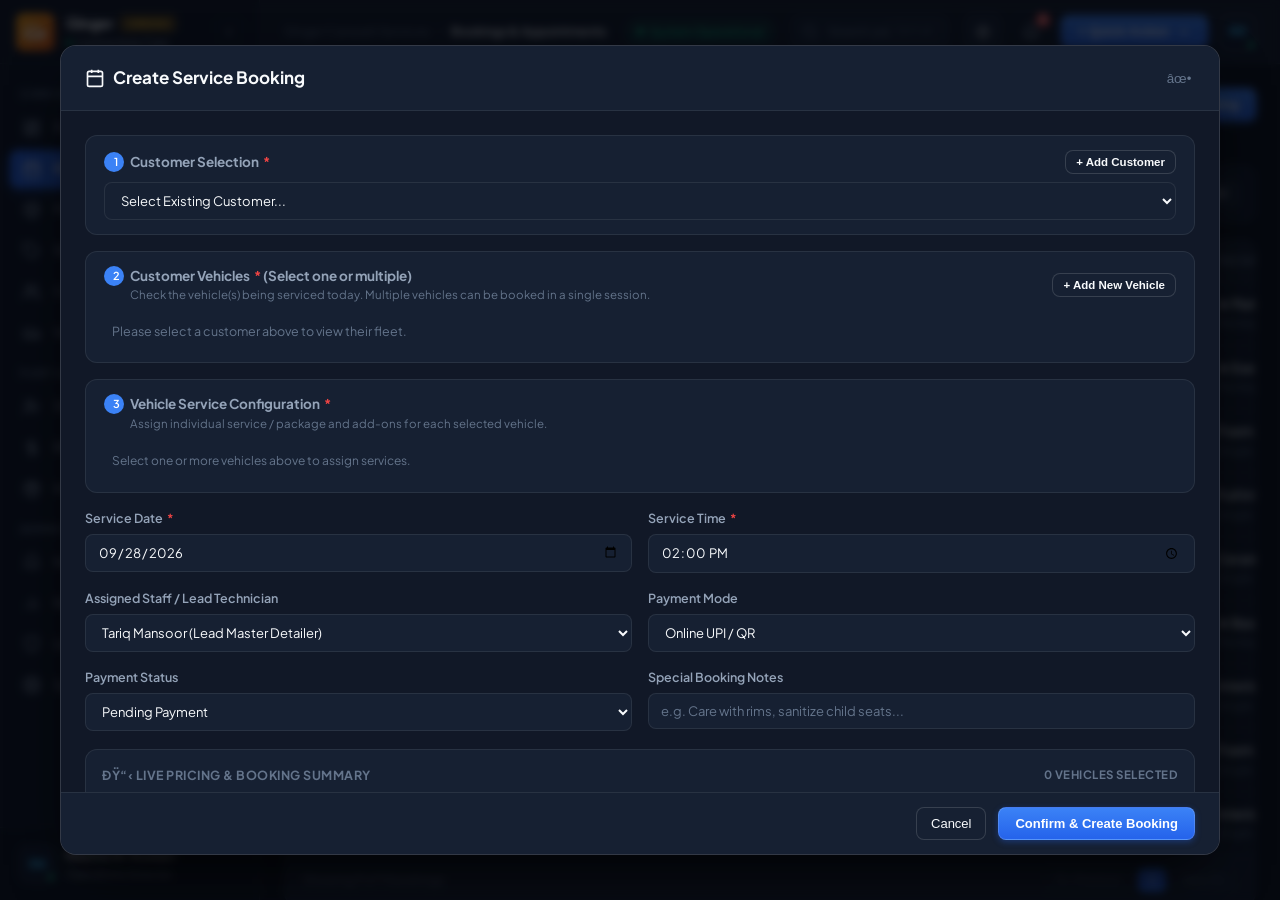
==== demo_booking.html @ 5193eb84 "first commit" ====
﻿<!DOCTYPE html>
<html lang="en" data-theme="dark">

<head>
  <meta charset="UTF-8">
  <meta name="viewport" content="width=device-width, initial-scale=1.0">
  <title>Ginger Carwash Services - Professional Car Wash & Detailing Management Platform</title>
  <meta name="description"
    content="Production-grade SaaS Car Wash & Detailing Operations System for Ginger Carwash Services. Manage packages, bookings, 11-stage workflow, customers, vehicles, inventory, staff, and billing.">

  <!-- Stylesheets -->
  <link rel="stylesheet" href="css/main.css">
  <link rel="stylesheet" href="css/components.css">
  <link rel="stylesheet" href="css/print.css" media="print">
</head>

<body data-theme="dark">
  <div id="app-root">

    <!-- =====================================================================
         SIDEBAR NAVIGATION
         ===================================================================== -->
    <aside class="sidebar" id="main-sidebar">
      <div class="sidebar-header">
        <a href="#" class="brand-wrapper" onclick="GingerApp.navigateTo('dashboard'); return false;">
          <div class="brand-icon">
            <svg viewBox="0 0 24 24" fill="none" stroke="currentColor" stroke-width="2.5">
              <path
                d="M19 17h2c.6 0 1-.4 1-1v-3c0-.9-.7-1.7-1.5-1.9C18.7 10.6 16 10 16 10s-1.3-1.4-2.2-2.3c-.5-.4-1.1-.7-1.8-.7H5c-.6 0-1.1.4-1.4.9l-1.4 2.9A3.7 3.7 0 0 0 2 12v4c0 .6.4 1 1 1h2">
              </path>
              <circle cx="7" cy="17" r="2"></circle>
              <path d="M9 17h6"></path>
              <circle cx="17" cy="17" r="2"></circle>
            </svg>
          </div>
          <div class="brand-info">
            <span class="brand-name">Ginger <span class="brand-badge">CARWASH</span></span>
            <span class="brand-branch"><span class="branch-dot"></span> Central Auto Care</span>
          </div>
        </a>
        <button class="sidebar-collapse-btn" id="sidebar-toggle-btn" title="Toggle Sidebar">
          <svg width="14" height="14" viewBox="0 0 24 24" fill="none" stroke="currentColor" stroke-width="2">
            <path d="M15 18l-6-6 6-6" />
          </svg>
        </button>
      </div>

      <nav class="sidebar-nav-container custom-scroll">
        <div class="nav-section-title">Core Operations</div>

        <a href="#dashboard" class="nav-item active" data-module="dashboard">
          <span class="nav-item-icon">
            <svg viewBox="0 0 24 24" fill="none" stroke="currentColor">
              <rect x="3" y="3" width="7" height="9" rx="1" />
              <rect x="14" y="3" width="7" height="5" rx="1" />
              <rect x="14" y="12" width="7" height="9" rx="1" />
              <rect x="3" y="16" width="7" height="5" rx="1" />
            </svg>
          </span>
          <span class="nav-item-label">Dashboard</span>
        </a>

        <a href="#bookings" class="nav-item" data-module="bookings">
          <span class="nav-item-icon">
            <svg viewBox="0 0 24 24" fill="none" stroke="currentColor">
              <rect x="3" y="4" width="18" height="18" rx="2" ry="2" />
              <line x1="16" y1="2" x2="16" y2="6" />
              <line x1="8" y1="2" x2="8" y2="6" />
              <line x1="3" y1="10" x2="21" y2="10" />
            </svg>
          </span>
          <span class="nav-item-label">Bookings</span>
          <span class="nav-item-badge">7 Active</span>
        </a>


        <!-- DEDICATED PACKAGES MODULE -->
        <a href="#packages" class="nav-item" data-module="packages">
          <span class="nav-item-icon">
            <svg viewBox="0 0 24 24" fill="none" stroke="currentColor">
              <path
                d="M21 16V8a2 2 0 0 0-1-1.73l-7-4a2 2 0 0 0-2 0l-7 4A2 2 0 0 0 3 8v8a2 2 0 0 0 1 1.73l7 4a2 2 0 0 0 2 0l7-4A2 2 0 0 0 21 16z" />
              <polyline points="3.27 6.96 12 12.01 20.73 6.96" />
              <line x1="12" y1="22.08" x2="12" y2="12" />
            </svg>
          </span>
          <span class="nav-item-label">Packages</span>
          <span class="nav-item-badge" style="background: rgba(59, 130, 246, 0.2); color: #60a5fa;">9 Bundles</span>
        </a>

        <a href="#services" class="nav-item" data-module="services">
          <span class="nav-item-icon">
            <svg viewBox="0 0 24 24" fill="none" stroke="currentColor">
              <path d="M20.59 13.41l-7.17 7.17a2 2 0 0 1-2.83 0L2 12V2h10l8.59 8.59a2 2 0 0 1 0 2.82z" />
              <line x1="7" y1="7" x2="7.01" y2="7" />
            </svg>
          </span>
          <span class="nav-item-label">Single Services</span>
        </a>

        <a href="#customers" class="nav-item" data-module="customers">
          <span class="nav-item-icon">
            <svg viewBox="0 0 24 24" fill="none" stroke="currentColor">
              <path d="M17 21v-2a4 4 0 0 0-4-4H5a4 4 0 0 0-4 4v2" />
              <circle cx="9" cy="7" r="4" />
              <path d="M23 21v-2a4 4 0 0 0-3-3.87" />
              <path d="M16 3.13a4 4 0 0 1 0 7.75" />
            </svg>
          </span>
          <span class="nav-item-label">Customers</span>
        </a>

        <a href="#vehicles" class="nav-item" data-module="vehicles">
          <span class="nav-item-icon">
            <svg viewBox="0 0 24 24" fill="none" stroke="currentColor">
              <path
                d="M19 17h2c.6 0 1-.4 1-1v-3c0-.9-.7-1.7-1.5-1.9C18.7 10.6 16 10 16 10s-1.3-1.4-2.2-2.3c-.5-.4-1.1-.7-1.8-.7H5c-.6 0-1.1.4-1.4.9l-1.4 2.9A3.7 3.7 0 0 0 2 12v4c0 .6.4 1 1 1h2" />
              <circle cx="7" cy="17" r="2" />
              <path d="M9 17h6" />
              <circle cx="17" cy="17" r="2" />
            </svg>
          </span>
          <span class="nav-item-label">Vehicles</span>
        </a>

        <div class="nav-section-title">Fleet & Logistics</div>

        <a href="#staff" class="nav-item" data-module="staff">
          <span class="nav-item-icon">
            <svg viewBox="0 0 24 24" fill="none" stroke="currentColor">
              <path d="M16 21v-2a4 4 0 0 0-4-4H6a4 4 0 0 0-4 4v2" />
              <circle cx="9" cy="7" r="4" />
              <line x1="19" y1="8" x2="19" y2="14" />
              <line x1="22" y1="11" x2="16" y2="11" />
            </svg>
          </span>
          <span class="nav-item-label">Staff Management</span>
        </a>

        <a href="#billing" class="nav-item" data-module="billing">
          <span class="nav-item-icon">
            <svg viewBox="0 0 24 24" fill="none" stroke="currentColor">
              <line x1="12" y1="1" x2="12" y2="23" />
              <path d="M17 5H9.5a3.5 3.5 0 0 0 0 7h5a3.5 3.5 0 0 1 0 7H6" />
            </svg>
          </span>
          <span class="nav-item-label">Billing & Invoices</span>
        </a>

        <a href="#inventory" class="nav-item" data-module="inventory">
          <span class="nav-item-icon">
            <svg viewBox="0 0 24 24" fill="none" stroke="currentColor">
              <line x1="16.5" y1="9.4" x2="7.5" y2="4.21" />
              <path
                d="M21 16V8a2 2 0 0 0-1-1.73l-7-4a2 2 0 0 0-2 0l-7 4A2 2 0 0 0 3 8v8a2 2 0 0 0 1 1.73l7 4a2 2 0 0 0 2 0l7-4A2 2 0 0 0 21 16z" />
              <polyline points="3.27 6.96 12 12.01 20.73 6.96" />
              <line x1="12" y1="22.08" x2="12" y2="12" />
            </svg>
          </span>
          <span class="nav-item-label">Inventory & Stock</span>
          <span class="nav-item-badge" style="color: #f87171; border-color: rgba(239, 68, 68, 0.3);">3 Low</span>
        </a>

        <div class="nav-section-title">Administration</div>

        <a href="#notifications" class="nav-item" data-module="notifications">
          <span class="nav-item-icon">
            <svg viewBox="0 0 24 24" fill="none" stroke="currentColor">
              <path d="M18 8A6 6 0 0 0 6 8c0 7-3 9-3 9h18s-3-2-3-9" />
              <path d="M13.73 21a2 2 0 0 1-3.46 0" />
            </svg>
          </span>
          <span class="nav-item-label">Notifications</span>
        </a>

        <a href="#reports" class="nav-item" data-module="reports">
          <span class="nav-item-icon">
            <svg viewBox="0 0 24 24" fill="none" stroke="currentColor">
              <line x1="18" y1="20" x2="18" y2="10" />
              <line x1="12" y1="20" x2="12" y2="4" />
              <line x1="6" y1="20" x2="6" y2="14" />
            </svg>
          </span>
          <span class="nav-item-label">Reports & Analytics</span>
        </a>

        <a href="#roles" class="nav-item" data-module="roles">
          <span class="nav-item-icon">
            <svg viewBox="0 0 24 24" fill="none" stroke="currentColor">
              <path d="M12 22s8-4 8-10V5l-8-3-8 3v7c0 6 8 10 8 10z" />
            </svg>
          </span>
          <span class="nav-item-label">Users & Roles</span>
        </a>

        <a href="#settings" class="nav-item" data-module="settings">
          <span class="nav-item-icon">
            <svg viewBox="0 0 24 24" fill="none" stroke="currentColor">
              <circle cx="12" cy="12" r="3" />
              <path
                d="M19.4 15a1.65 1.65 0 0 0 .33 1.82l.06.06a2 2 0 0 1 0 2.83 2 2 0 0 1-2.83 0l-.06-.06a1.65 1.65 0 0 0-1.82-.33 1.65 1.65 0 0 0-1 1.51V21a2 2 0 0 1-2 2 2 2 0 0 1-2-2v-.09A1.65 1.65 0 0 0 9 19.4a1.65 1.65 0 0 0-1.82.33l-.06.06a2 2 0 0 1-2.83 0 2 2 0 0 1 0-2.83l.06-.06a1.65 1.65 0 0 0 .33-1.82 1.65 1.65 0 0 0-1.51-1H3a2 2 0 0 1-2-2 2 2 0 0 1 2-2h.09A1.65 1.65 0 0 0 4.6 9a1.65 1.65 0 0 0-.33-1.82l-.06-.06a2 2 0 0 1 0-2.83 2 2 0 0 1 2.83 0l.06.06a1.65 1.65 0 0 0 1.82.33H9a1.65 1.65 0 0 0 1-1.51V3a2 2 0 0 1 2-2 2 2 0 0 1 2 2v.09a1.65 1.65 0 0 0 1 1.51 1.65 1.65 0 0 0 1.82-.33l.06-.06a2 2 0 0 1 2.83 0 2 2 0 0 1 0 2.83l-.06.06a1.65 1.65 0 0 0-.33 1.82V9a1.65 1.65 0 0 0 1.51 1H21a2 2 0 0 1 2 2 2 2 0 0 1-2 2h-.09a1.65 1.65 0 0 0-1.51 1z" />
            </svg>
          </span>
          <span class="nav-item-label">System Settings</span>
        </a>
      </nav>

      <div class="sidebar-footer">
        <div class="user-profile-widget" id="sidebar-user-card" onclick="GingerApp.openLoginScreen()"
          title="Click to Switch Account / Terminal Authorization">
          <div class="user-avatar-wrap">
            <div class="user-avatar-img" id="sidebar-user-avatar">RK</div>
            <div class="user-online-badge"></div>
          </div>
          <div class="user-info">
            <span class="user-name" id="sidebar-user-name">Rashid Al-Kuwari</span>
            <span class="user-role" id="sidebar-user-role">Operations Director</span>
          </div>
        </div>
      </div>
    </aside>

    <!-- =====================================================================
         MAIN VIEWPORT WRAPPER
         ===================================================================== -->
    <div class="main-wrapper">

      <!-- TOPBAR -->
      <header class="topbar">
        <div class="topbar-left">
          <nav class="page-breadcrumb">
            <a href="#" onclick="GingerApp.navigateTo('dashboard'); return false;">Ginger Carwash Services</a>
            <span class="page-breadcrumb-separator">/</span>
            <span class="page-breadcrumb-current" id="topbar-breadcrumb-current">Operational Dashboard</span>
          </nav>

          <div class="live-status-pill">
            <span class="live-pulse"></span>
            <span>System Operational</span>
          </div>
        </div>

        <div class="topbar-center">
          <div class="global-search-container">
            <svg class="global-search-icon" viewBox="0 0 24 24" fill="none" stroke="currentColor" stroke-width="2">
              <circle cx="11" cy="11" r="8" />
              <line x1="21" y1="21" x2="16.65" y2="16.65" />
            </svg>
            <input type="text" class="global-search-input"
              placeholder="Search packages, customers, plates (e.g. QTR 45821), bookings, invoices...">
            <span class="global-search-shortcut">Ctrl+K</span>
          </div>
        </div>

        <div class="topbar-right">
          <!-- LIGHT / DARK MODE TOGGLE BUTTON -->
          <button class="topbar-action-btn" id="theme-toggle-btn" onclick="GingerApp.toggleTheme()"
            title="Toggle Light / Dark Mode">
            <svg width="18" height="18" viewBox="0 0 24 24" fill="none" stroke="currentColor" stroke-width="2">
              <circle cx="12" cy="12" r="5"></circle>
              <line x1="12" y1="1" x2="12" y2="3"></line>
              <line x1="12" y1="21" x2="12" y2="23"></line>
              <line x1="4.22" y1="4.22" x2="5.64" y2="5.64"></line>
              <line x1="18.36" y1="18.36" x2="19.78" y2="19.78"></line>
              <line x1="1" y1="12" x2="3" y2="12"></line>
              <line x1="21" y1="12" x2="23" y2="12"></line>
              <line x1="4.22" y1="19.78" x2="5.64" y2="18.36"></line>
              <line x1="18.36" y1="5.64" x2="19.78" y2="4.22"></line>
            </svg>
          </button>

          <!-- Notification Bell -->
          <div style="position: relative;">
            <button class="topbar-action-btn" id="topbar-notif-btn" title="System Notifications">
              <svg width="18" height="18" viewBox="0 0 24 24" fill="none" stroke="currentColor" stroke-width="2">
                <path d="M18 8A6 6 0 0 0 6 8c0 7-3 9-3 9h18s-3-2-3-9" />
                <path d="M13.73 21a2 2 0 0 1-3.46 0" />
              </svg>
              <span class="badge-counter" id="topbar-notif-count">2</span>
            </button>
            <div class="popover-menu" id="topbar-notif-dropdown" style="width: 320px;">
              <div
                style="padding: 8px 12px; font-weight: 700; font-size: 13px; border-bottom: 1px solid var(--border-subtle); display: flex; justify-content: space-between; align-items: center;">
                <span>Notifications</span>
                <a href="#" style="font-size: 11px; color: var(--primary-500); text-decoration: none;"
                  onclick="GingerApp.navigateTo('notifications'); return false;">View All</a>
              </div>
              <div id="topbar-notif-list" style="padding: 6px;"></div>
            </div>
          </div>

          <!-- Quick Action Dropdown -->
          <div class="quick-action-dropdown-wrap">
            <button class="btn-primary" id="btn-quick-action">
              <span>+ Quick Action</span>
              <svg width="14" height="14" viewBox="0 0 24 24" fill="none" stroke="currentColor" stroke-width="2.5">
                <polyline points="6 9 12 15 18 9" />
              </svg>
            </button>
            <div class="popover-menu" id="quick-action-menu">
              <div class="popover-item" onclick="GingerApp.openModal('add-booking-modal')">
                <span>ðŸ“…</span> <span>New Service Booking</span>
              </div>
              <div class="popover-item" onclick="GingerApp.openCreatePackageModal()">
                <span>ðŸ“¦</span> <span>Create Package Bundle</span>
              </div>
              <div class="popover-item" onclick="GingerApp.openCreateCustomerModal()">
                <span>ðŸ‘¤</span> <span>Register Customer</span>
              </div>
              <div class="popover-item" onclick="GingerApp.openCreateVehicleModal()">
                <span>ðŸš—</span> <span>Add Vehicle to Registry</span>
              </div>
              <div class="popover-item" onclick="GingerApp.openCreateServiceModal()">
                <span>âœ¨</span> <span>Add Wash Service</span>
              </div>
              <div class="popover-item" onclick="GingerApp.openCreateStaffModal()">
                <span>ðŸ› </span> <span>Add Staff Member</span>
              </div>
              <div class="popover-divider"></div>
              <div class="popover-item" onclick="GingerApp.openCreateProductModal()">
                <span>ðŸ“¦</span> <span>Add Inventory Product</span>
              </div>
            </div>
          </div>

          <!-- User Widget -->
          <div class="user-avatar-wrap" id="topbar-user-widget" style="cursor: pointer;" title="User Profile">
            <div class="user-avatar-img">RK</div>
            <div class="user-online-badge"></div>
          </div>
          <div class="popover-menu" id="user-profile-menu">
            <div style="padding: 10px 12px; border-bottom: 1px solid var(--border-subtle);">
              <div style="font-weight: 700; color: var(--text-primary);" id="topbar-user-name">Rashid Al-Kuwari</div>
              <div style="font-size: 11.5px; color: var(--text-tertiary);" id="topbar-user-role">Super Admin
                (Operations)</div>
            </div>
            <div class="popover-item" onclick="GingerApp.openLoginScreen()">
              <span>ðŸ”</span> <span>Switch Account / Terminal Login</span>
            </div>
            <div class="popover-item" onclick="GingerApp.navigateTo('settings')">
              <span>âš™</span> <span>Business & System Settings</span>
            </div>
            <div class="popover-item" onclick="GingerApp.toggleTheme()">
              <span>ðŸŒ“</span> <span>Toggle Dark / Light Mode</span>
            </div>
            <div class="popover-item" onclick="GingerVerifier.runAll()">
              <span>ðŸ§ª</span> <span>Run System Verification Suite</span>
            </div>
            <div class="popover-divider"></div>
            <div class="popover-item" style="color: var(--danger);" onclick="GingerApp.signOut()">
              <span>ðŸšª</span> <span>Sign Out to Login Screen</span>
            </div>
          </div>
        </div>
      </header>

      <!-- PAGE CONTENT AREA -->
      <main class="page-content-area custom-scroll">

        <!-- ===================================================================
             1. DASHBOARD PAGE
             =================================================================== -->
        <section id="page-dashboard" class="page-module active-module">
          <div class="module-header">
            <div class="module-title-group">
              <h1>Operational Dashboard</h1>
              <p>Ginger Carwash Services live service volume, customer bookings, staff schedules, and revenue.</p>
            </div>
            <div class="module-actions">
              <button class="btn-secondary" onclick="ReportsEngine.exportToCsv('bookings')">
                <svg width="14" height="14" viewBox="0 0 24 24" fill="none" stroke="currentColor" stroke-width="2">
                  <path d="M21 15v4a2 2 0 0 1-2 2H5a2 2 0 0 1-2-2v-4" />
                  <polyline points="7 10 12 15 17 10" />
                  <line x1="12" y1="15" x2="12" y2="3" />
                </svg>
                Export CSV
              </button>
              <button class="btn-primary" onclick="GingerApp.openModal('add-booking-modal')">
                + New Service Booking
              </button>
            </div>
          </div>

          <!-- KPI Grid -->
          <div class="kpi-grid">
            <div class="kpi-card accent-primary">
              <div class="kpi-top">
                <span class="kpi-label">Total Bookings</span>
                <div class="kpi-icon-wrap">ðŸ“…</div>
              </div>
              <div class="kpi-value" id="kpi-total-bookings">7</div>
              <div class="kpi-trend trend-up">
                <span>â†‘ +18.4%</span>
                <span style="color: var(--text-tertiary);">vs last week</span>
              </div>
            </div>

            <div class="kpi-card accent-cyan">
              <div class="kpi-top">
                <span class="kpi-label">Today's Bookings</span>
                <div class="kpi-icon-wrap">ðŸš—</div>
              </div>
              <div class="kpi-value" id="kpi-today-bookings">7</div>
              <div class="kpi-trend trend-up">
                <span>â†‘ 4 new today</span>
                <span style="color: var(--text-tertiary);">on schedule</span>
              </div>
            </div>

            <div class="kpi-card accent-success">
              <div class="kpi-top">
                <span class="kpi-label">Completed Washes</span>
                <div class="kpi-icon-wrap">âœ“</div>
              </div>
              <div class="kpi-value" id="kpi-completed-services">2</div>
              <div class="kpi-trend trend-up">
                <span>99.2%</span>
                <span style="color: var(--text-tertiary);">on-time rate</span>
              </div>
            </div>

            <div class="kpi-card accent-warning">
              <div class="kpi-top">
                <span class="kpi-label">Active Services</span>
                <div class="kpi-icon-wrap">â±</div>
              </div>
              <div class="kpi-value" id="kpi-pending-services">5</div>
              <div class="kpi-trend trend-neutral">
                <span>Services currently in progress</span>
              </div>
            </div>

            <div class="kpi-card accent-purple">
              <div class="kpi-top">
                <span class="kpi-label">Registered Customers</span>
                <div class="kpi-icon-wrap">ðŸ‘¥</div>
              </div>
              <div class="kpi-value" id="kpi-total-customers">6</div>
              <div class="kpi-trend trend-up">
                <span>2 VIP accounts</span>
              </div>
            </div>

            <div class="kpi-card accent-success">
              <div class="kpi-top">
                <span class="kpi-label">Today's Revenue</span>
                <div class="kpi-icon-wrap">â‚¹</div>
              </div>
              <div class="kpi-value" id="kpi-total-revenue">â‚¹ 10,443</div>
              <div class="kpi-trend trend-up">
                <span>â†‘ +12.5%</span>
                <span style="color: var(--text-tertiary);">vs yesterday</span>
              </div>
            </div>

            <div class="kpi-card accent-warning">
              <div class="kpi-top">
                <span class="kpi-label">Pending Payments</span>
                <div class="kpi-icon-wrap">ðŸ’³</div>
              </div>
              <div class="kpi-value" id="kpi-pending-payments">â‚¹ 767</div>
              <div class="kpi-trend trend-neutral">
                <span>1 invoice pending</span>
              </div>
            </div>

            <div class="kpi-card accent-danger">
              <div class="kpi-top">
                <span class="kpi-label">Low Stock Alerts</span>
                <div class="kpi-icon-wrap">âš </div>
              </div>
              <div class="kpi-value" id="kpi-low-stock" style="color: #f87171;">3</div>
              <div class="kpi-trend trend-down">
                <span>Items need reorder</span>
              </div>
            </div>
          </div>

          <!-- Service Status Overview (Workflow Lifecycle) -->
          <div class="bay-status-bar"
            style="background: var(--bg-surface-elevated); border: 1px solid var(--border-medium); border-radius: var(--radius-lg); padding: 18px 20px;">
            <div class="bay-status-header"
              style="margin-bottom: 14px; display: flex; justify-content: space-between; align-items: center;">
              <div class="bay-status-title"
                style="display: flex; align-items: center; gap: 8px; font-weight: 700; font-size: 14px; color: var(--text-primary);">
                <svg width="18" height="18" viewBox="0 0 24 24" fill="none" stroke="currentColor" stroke-width="2">
                  <path d="M22 11.08V12a10 10 0 1 1-5.93-9.14" />
                  <polyline points="22 4 12 14.01 9 11.01" />
                </svg>
                <span>Today's Service Workflow & Booking Statuses</span>
              </div>
              <button class="btn-secondary btn-sm" onclick="GingerApp.navigateTo('bookings')">
                View All Bookings â†’
              </button>
            </div>
            <div class="status-summary-pills-grid" id="dashboard-status-summary-grid"
              style="display: grid; grid-template-columns: repeat(auto-fit, minmax(140px, 1fr)); gap: 12px;">
              <!-- Rendered via JS: Confirmed, Checked In, In Service, Quality Check, Ready for Pickup, Completed -->
            </div>
          </div>

          <!-- Charts Grid -->
          <div class="charts-grid-2">
            <div class="chart-card">
              <div class="chart-header">
                <div class="chart-title">Booking Overview by Day</div>
                <div class="chart-legend">
                  <div class="legend-item"><span class="legend-color" style="background: #2563eb;"></span> Completed
                  </div>
                  <div class="legend-item"><span class="legend-color" style="background: #f59e0b;"></span> In Service
                  </div>
                </div>
              </div>
              <div class="svg-chart-container" id="chart-bookings-overview-svg"></div>
            </div>

            <div class="chart-card">
              <div class="chart-header">
                <div class="chart-title">Revenue Trajectory (â‚¹)</div>
                <div class="chart-legend">
                  <div class="legend-item"><span class="legend-color" style="background: #10b981;"></span> Daily Gross
                  </div>
                </div>
              </div>
              <div class="svg-chart-container" id="chart-revenue-overview-svg"></div>
            </div>
          </div>

          <!-- Today's Appointments Table -->
          <div class="table-card" style="margin-bottom: 24px;">
            <div class="modal-header" style="border-bottom: 1px solid var(--border-subtle); background: transparent;">
              <div class="modal-title">
                <svg width="18" height="18" viewBox="0 0 24 24" fill="none" stroke="currentColor" stroke-width="2">
                  <circle cx="12" cy="12" r="10" />
                  <polyline points="12 6 12 12 16 14" />
                </svg>
                <span>Today's Service Appointments</span>
              </div>
              <button class="btn-secondary btn-sm" onclick="GingerApp.navigateTo('bookings')">View All Bookings
                â†’</button>
            </div>
            <div class="table-responsive">
              <table class="data-table">
                <thead>
                  <tr>
                    <th>Booking ID</th>
                    <th>Customer</th>
                    <th>Vehicle</th>
                    <th>Service / Package</th>
                    <th>Staff Assigned</th>
                    <th>Appt Time</th>
                    <th>Status</th>
                    <th>Payment</th>
                    <th>Actions</th>
                  </tr>
                </thead>
                <tbody id="dashboard-today-table-body">
                  <!-- Populated via JS -->
                </tbody>
              </table>
            </div>
          </div>

          <!-- Low Stock Alert Box -->
          <div class="table-card">
            <div class="modal-header" style="border-bottom: 1px solid var(--border-subtle); background: transparent;">
              <div class="modal-title" style="color: #f87171;">
                <svg width="18" height="18" viewBox="0 0 24 24" fill="none" stroke="currentColor" stroke-width="2">
                  <path d="M10.29 3.86L1.82 18a2 2 0 0 0 1.71 3h16.94a2 2 0 0 0 1.71-3L13.71 3.86a2 2 0 0 0-3.42 0z" />
                  <line x1="12" y1="9" x2="12" y2="13" />
                  <line x1="12" y1="17" x2="12.01" y2="17" />
                </svg>
                <span>Low Consumables & Chemical Alerts</span>
              </div>
              <button class="btn-secondary btn-sm" onclick="GingerApp.navigateTo('inventory')">Manage Stock â†’</button>
            </div>
            <div class="table-responsive">
              <table class="data-table">
                <thead>
                  <tr>
                    <th>Chemical / Consumable Product</th>
                    <th>Current Stock</th>
                    <th>Minimum Safety Level</th>
                    <th>Preferred Supplier</th>
                    <th>Alert Status</th>
                    <th>Action</th>
                  </tr>
                </thead>
                <tbody id="dashboard-low-stock-body">
                  <!-- Populated via JS -->
                </tbody>
              </table>
            </div>
          </div>
        </section>

        <!-- ===================================================================
             2. BOOKINGS & APPOINTMENTS PAGE
             =================================================================== -->
        <section id="page-bookings" class="page-module">
          <div class="module-header">
            <div class="module-title-group">
              <h1>Bookings & Appointments</h1>
              <p>Manage, schedule, filter, and track all service jobs from intake to collection.</p>
            </div>
            <div class="module-actions">
              <button class="btn-secondary" onclick="ReportsEngine.exportToCsv('bookings')">
                <svg width="14" height="14" viewBox="0 0 24 24" fill="none" stroke="currentColor" stroke-width="2">
                  <path d="M21 15v4a2 2 0 0 1-2 2H5a2 2 0 0 1-2-2v-4" />
                  <polyline points="7 10 12 15 17 10" />
                  <line x1="12" y1="15" x2="12" y2="3" />
                </svg>
                Export CSV
              </button>
              <button class="btn-primary" onclick="GingerApp.openModal('add-booking-modal')">
                + New Service Booking
              </button>
            </div>
          </div>

          <!-- Filter Toolbar -->
          <div class="filter-toolbar">
            <div class="filter-group-left">
              <div class="filter-search-box">
                <svg viewBox="0 0 24 24" fill="none" stroke="currentColor" stroke-width="2">
                  <circle cx="11" cy="11" r="8" />
                  <line x1="21" y1="21" x2="16.65" y2="16.65" />
                </svg>
                <input type="text" id="filter-bookings-search" placeholder="Search by booking, customer, plate..."
                  oninput="GingerApp.filters.bookings.search = this.value; GingerApp.renderBookingsTable();">
              </div>

              <select class="filter-select" id="filter-bookings-status"
                onchange="GingerApp.filters.bookings.status = this.value; GingerApp.renderBookingsTable();">
                <option value="all">All Service Statuses</option>
                <option value="Pending">Pending</option>
                <option value="Confirmed">Confirmed</option>
                <option value="Checked In">Checked In</option>
                <option value="In Service">In Service</option>
                <option value="Quality Check">Quality Check</option>
                <option value="Ready for Pickup">Ready for Pickup</option>
                <option value="Completed">Completed</option>
                <option value="Cancelled">Cancelled</option>
              </select>

              <select class="filter-select" id="filter-bookings-payment"
                onchange="GingerApp.filters.bookings.payment = this.value; GingerApp.renderBookingsTable();">
                <option value="all">All Payment Statuses</option>
                <option value="Paid">Paid</option>
                <option value="Pending">Payment Pending</option>
              </select>

              <button class="btn-secondary btn-sm" onclick="GingerApp.resetBookingFilters()">Reset Filters</button>
            </div>

            <div class="filter-group-right">
              <button class="btn-secondary btn-sm" onclick="ReportsEngine.exportToCsv('bookings')">
                Export Bookings CSV
              </button>
            </div>
          </div>

          <!-- Bookings Table -->
          <div class="table-card">
            <div class="table-responsive">
              <table class="data-table">
                <thead>
                  <tr>
                    <th class="sortable">Booking ID</th>
                    <th class="sortable">Date</th>
                    <th>Time</th>
                    <th>Customer</th>
                    <th>Vehicle</th>
                    <th>Plate Number</th>
                    <th>Package / Service</th>
                    <th>Assigned Staff</th>
                    <th>Amount</th>
                    <th>Payment</th>
                    <th>Status</th>
                    <th>Actions</th>
                  </tr>
                </thead>
                <tbody id="bookings-table-body">
                  <!-- Populated via JS -->
                </tbody>
              </table>
            </div>
            <div class="table-footer">
              <span id="bookings-count-label">Showing bookings</span>
              <div class="pagination-controls">
                <button class="pagination-btn" disabled>Â« Previous</button>
                <button class="pagination-btn active">1</button>
                <button class="pagination-btn" disabled>Next Â»</button>
              </div>
            </div>
          </div>
        </section>


        <!-- ===================================================================
             4. DEDICATED PACKAGES MODULE
             =================================================================== -->
        <section id="page-packages" class="page-module">
          <div class="module-header">
            <div class="module-title-group">
              <h1>Car Wash Packages & Detailing Bundles</h1>
              <p>Design, configure, and manage comprehensive car wash packages tailored for different vehicle classes.
              </p>
            </div>
            <div class="module-actions">
              <button class="btn-secondary" onclick="ReportsEngine.exportToCsv('packages')">
                <svg width="14" height="14" viewBox="0 0 24 24" fill="none" stroke="currentColor" stroke-width="2">
                  <path d="M21 15v4a2 2 0 0 1-2 2H5a2 2 0 0 1-2-2v-4" />
                  <polyline points="7 10 12 15 17 10" />
                  <line x1="12" y1="15" x2="12" y2="3" />
                </svg>
                Export CSV
              </button>
              <button class="btn-primary" onclick="GingerApp.openCreatePackageModal()">
                + Create New Package
              </button>
            </div>
          </div>

          <!-- Filter Toolbar for Packages -->
          <div class="filter-toolbar">
            <div class="filter-group-left">
              <div class="filter-search-box">
                <svg viewBox="0 0 24 24" fill="none" stroke="currentColor" stroke-width="2">
                  <circle cx="11" cy="11" r="8" />
                  <line x1="21" y1="21" x2="16.65" y2="16.65" />
                </svg>
                <input type="text" id="filter-packages-search" placeholder="Search package name, type, description..."
                  oninput="GingerApp.filters.packages.search = this.value; GingerApp.renderPackagesTable();">
              </div>

              <select class="filter-select" id="filter-packages-type"
                onchange="GingerApp.filters.packages.type = this.value; GingerApp.renderPackagesTable();">
                <option value="all">All Package Categories</option>
                <option value="Basic Wash">Basic Wash</option>
                <option value="Standard Wash">Standard Wash</option>
                <option value="Premium Wash">Premium Wash</option>
                <option value="Interior Cleaning">Interior Cleaning</option>
                <option value="Exterior Cleaning">Exterior Cleaning</option>
                <option value="Full Car Detailing">Full Car Detailing</option>
                <option value="Express Wash">Express Wash</option>
                <option value="Deep Cleaning">Deep Cleaning</option>
                <option value="SUV / Large Vehicle Packages">SUV / Large Vehicle Packages</option>
              </select>

              <select class="filter-select" id="filter-packages-vehicle"
                onchange="GingerApp.filters.packages.vehicle = this.value; GingerApp.renderPackagesTable();">
                <option value="all">All Vehicle Types</option>
                <option value="All Types">All Types</option>
                <option value="Sedan">Sedan / Hatchback</option>
                <option value="SUV">SUV / Large</option>
              </select>

              <select class="filter-select" id="filter-packages-status"
                onchange="GingerApp.filters.packages.status = this.value; GingerApp.renderPackagesTable();">
                <option value="all">All Statuses</option>
                <option value="Active">Active</option>
                <option value="Inactive">Inactive</option>
              </select>

              <select class="filter-select" id="filter-packages-price"
                onchange="GingerApp.filters.packages.priceRange = this.value; GingerApp.renderPackagesTable();">
                <option value="all">All Price Ranges</option>
                <option value="under-1500">Under â‚¹1,500</option>
                <option value="1500-3000">â‚¹1,500 - â‚¹3,000</option>
                <option value="3000-6000">â‚¹3,000 - â‚¹6,000</option>
                <option value="above-6000">Above â‚¹6,000</option>
              </select>

              <button class="btn-secondary btn-sm" onclick="GingerApp.resetPackageFilters()">Reset Filters</button>
            </div>
          </div>

          <!-- Packages Table -->
          <div class="table-card">
            <div class="table-responsive">
              <table class="data-table">
                <thead>
                  <tr>
                    <th>Package Name</th>
                    <th>Category / Type</th>
                    <th>Vehicle Type</th>
                    <th>Included Services</th>
                    <th>Duration</th>
                    <th>Pricing (Pkg / Reg)</th>
                    <th>Status</th>
                    <th>Created</th>
                    <th>Actions</th>
                  </tr>
                </thead>
                <tbody id="packages-table-body">
                  <!-- Populated via JS -->
                </tbody>
              </table>
            </div>
            <div class="table-footer">
              <span id="packages-count-label">Showing packages</span>
            </div>
          </div>
        </section>

        <!-- ===================================================================
             5. SINGLE SERVICES MODULE
             =================================================================== -->
        <section id="page-services" class="page-module">
          <div class="module-header">
            <div class="module-title-group">
              <h1>Individual Wash & Detailing Services</h1>
              <p>Manage standalone detailing treatments, duration, and baseline pricing.</p>
            </div>
            <div class="module-actions">
              <button class="btn-primary" onclick="GingerApp.openCreateServiceModal()">+ Add New Service</button>
            </div>
          </div>

          <div class="services-catalog-grid" id="services-grid-container">
            <!-- Populated via JS -->
          </div>
        </section>

        <!-- ===================================================================
             6. CUSTOMERS MODULE
             =================================================================== -->
        <section id="page-customers" class="page-module">
          <div class="module-header">
            <div class="module-title-group">
              <h1>Customer Directory</h1>
              <p>Customer profiles, service history, owned vehicles, and lifetime spending.</p>
            </div>
            <div class="module-actions">
              <button class="btn-secondary" onclick="ReportsEngine.exportToCsv('customers')">Export CSV</button>
              <button class="btn-primary" onclick="GingerApp.openCreateCustomerModal()">+ Register Customer</button>
            </div>
          </div>

          <div class="filter-toolbar">
            <div class="filter-group-left">
              <div class="filter-search-box">
                <svg viewBox="0 0 24 24" fill="none" stroke="currentColor" stroke-width="2">
                  <circle cx="11" cy="11" r="8" />
                  <line x1="21" y1="21" x2="16.65" y2="16.65" />
                </svg>
                <input type="text" placeholder="Search customer by name, phone, email..."
                  oninput="GingerApp.filters.customers.search = this.value; GingerApp.renderCustomersTable();">
              </div>
              <select class="filter-select"
                onchange="GingerApp.filters.customers.status = this.value; GingerApp.renderCustomersTable();">
                <option value="all">All Customer Tiers</option>
                <option value="VIP">VIP</option>
                <option value="Active">Standard Active</option>
              </select>
            </div>
          </div>

          <div class="table-card">
            <div class="table-responsive">
              <table class="data-table">
                <thead>
                  <tr>
                    <th>Customer ID</th>
                    <th>Full Name</th>
                    <th>Phone Number</th>
                    <th>Email Address</th>
                    <th>Vehicles</th>
                    <th>Total Bookings</th>
                    <th>Last Visit</th>
                    <th>Lifetime Spend</th>
                    <th>Tier Status</th>
                    <th>Actions</th>
                  </tr>
                </thead>
                <tbody id="customers-table-body">
                  <!-- Populated via JS -->
                </tbody>
              </table>
            </div>
            <div class="table-footer">
              <span id="customers-count-label">Showing customers</span>
            </div>
          </div>
        </section>

        <!-- ===================================================================
             7. VEHICLES MODULE
             =================================================================== -->
        <section id="page-vehicles" class="page-module">
          <div class="module-header">
            <div class="module-title-group">
              <h1>Vehicle Registry & Inspection Log</h1>
              <p>Vehicle details, license plates, condition records, and before/after photo records.</p>
            </div>
            <div class="module-actions">
              <button class="btn-primary" onclick="GingerApp.openCreateVehicleModal()">+ Register Vehicle</button>
            </div>
          </div>

          <div class="filter-toolbar">
            <div class="filter-group-left">
              <div class="filter-search-box">
                <svg viewBox="0 0 24 24" fill="none" stroke="currentColor" stroke-width="2">
                  <circle cx="11" cy="11" r="8" />
                  <line x1="21" y1="21" x2="16.65" y2="16.65" />
                </svg>
                <input type="text" placeholder="Search plate, model, owner..."
                  oninput="GingerApp.filters.vehicles.search = this.value; GingerApp.renderVehiclesTable();">
              </div>
              <select class="filter-select"
                onchange="GingerApp.filters.vehicles.type = this.value; GingerApp.renderVehiclesTable();">
                <option value="all">All Vehicle Types</option>
                <option value="SUV">SUV</option>
                <option value="Sedan">Sedan</option>
              </select>
            </div>
          </div>

          <div class="table-card">
            <div class="table-responsive">
              <table class="data-table">
                <thead>
                  <tr>
                    <th>Registration Plate</th>
                    <th>Make & Model</th>
                    <th>Year</th>
                    <th>Vehicle Type</th>
                    <th>Registered Owner</th>
                    <th>Total Services</th>
                    <th>Last Service Date</th>
                    <th>Status</th>
                    <th>Actions</th>
                  </tr>
                </thead>
                <tbody id="vehicles-table-body">
                  <!-- Populated via JS -->
                </tbody>
              </table>
            </div>
          </div>
        </section>

        <!-- ===================================================================
             8. STAFF MANAGEMENT MODULE
             =================================================================== -->
        <section id="page-staff" class="page-module">
          <div class="module-header">
            <div class="module-title-group">
              <h1>Staff & Technician Roster</h1>
              <p>Lead detailers, quality inspectors, bay technicians, and shift schedules.</p>
            </div>
            <div class="module-actions">
              <button class="btn-primary" onclick="GingerApp.openCreateStaffModal()">+ Add Staff Member</button>
            </div>
          </div>

          <div class="kpi-grid" id="staff-grid-container">
            <!-- Populated via JS -->
          </div>
        </section>

        <!-- ===================================================================
             9. BILLING & INVOICES MODULE
             =================================================================== -->
        <section id="page-billing" class="page-module">
          <div class="module-header">
            <div class="module-title-group">
              <h1>Billing & Payment Records</h1>
              <p>Issue professional invoices, edit line items, record payments, and inspect audit histories.</p>
            </div>
            <div class="module-actions">
              <button class="btn-secondary" onclick="ReportsEngine.exportToCsv('billing')">Export Invoices CSV</button>
            </div>
          </div>

          <div class="table-card">
            <div class="table-responsive">
              <table class="data-table">
                <thead>
                  <tr>
                    <th>Invoice #</th>
                    <th>Booking Ref</th>
                    <th>Customer</th>
                    <th>Date</th>
                    <th>Grand Total</th>
                    <th>Payment Method</th>
                    <th>Invoice Status</th>
                    <th>Actions</th>
                  </tr>
                </thead>
                <tbody id="billing-table-body">
                  <!-- Populated via JS -->
                </tbody>
              </table>
            </div>
          </div>
        </section>

        <!-- ===================================================================
             10. INVENTORY MANAGEMENT MODULE
             =================================================================== -->
        <section id="page-inventory" class="page-module">
          <div class="module-header">
            <div class="module-title-group">
              <h1>Inventory & Consumables</h1>
              <p>Monitor shampoos, ceramic bottles, microfiber towels, and purchase reorders.</p>
            </div>
            <div class="module-actions">
              <button class="btn-secondary" onclick="ReportsEngine.exportToCsv('inventory')">Export CSV</button>
              <button class="btn-secondary" onclick="GingerApp.openCreateSupplierModal()">+ Add Supplier</button>
              <button class="btn-primary" onclick="GingerApp.openCreateProductModal()">+ Add Product</button>
            </div>
          </div>

          <div class="table-card">
            <div class="table-responsive">
              <table class="data-table">
                <thead>
                  <tr>
                    <th>Product Name</th>
                    <th>Category</th>
                    <th>SKU Code</th>
                    <th>Current Stock</th>
                    <th>Min Threshold</th>
                    <th>Primary Supplier</th>
                    <th>Status</th>
                    <th>Actions</th>
                  </tr>
                </thead>
                <tbody id="inventory-table-body">
                  <!-- Populated via JS -->
                </tbody>
              </table>
            </div>
          </div>
        </section>

        <!-- ===================================================================
             11. NOTIFICATIONS MODULE
             =================================================================== -->
        <section id="page-notifications" class="page-module">
          <div class="module-header">
            <div class="module-title-group">
              <h1>Notification Center & SMS Simulator</h1>
              <p>Automated WhatsApp & SMS customer alerts, service readiness triggers, and low stock warnings.</p>
            </div>
            <div class="module-actions">
              <button class="btn-secondary"
                onclick="GingerApp.data.notifications.forEach(n=>n.read=true); GingerApp.updateNotificationCounter(); GingerApp.renderNotificationsModule(); GingerApp.showToast('All notifications marked as read', 'success');">
                Mark All as Read
              </button>
            </div>
          </div>

          <div style="display: grid; grid-template-columns: 1.5fr 1fr; gap: 20px; align-items: start;">
            <div class="table-card" style="padding: 16px;">
              <h3 style="font-size: 14px; margin-bottom: 14px; color: var(--text-primary);">Automated System Broadcasts
              </h3>
              <div id="notifications-full-list">
                <!-- Populated via JS -->
              </div>
            </div>

            <!-- WhatsApp & SMS Mobile Preview Simulator -->
            <div class="phone-preview-mockup">
              <div class="phone-header">
                <span class="user-avatar-wrap" style="width: 28px; height: 28px; font-size: 10px;">
                  <div class="user-avatar-img">GC</div>
                </span>
                <div>
                  <div style="font-size: 12px; color: white;">Ginger Carwash Services</div>
                  <div style="font-size: 10px; color: #8696a0;">Business Account â€¢ Verified</div>
                </div>
              </div>
              <div style="flex: 1; display: flex; flex-direction: column; justify-content: flex-end; gap: 10px;">
                <div class="phone-message-bubble">
                  ðŸš— <strong>Ginger Carwash Update</strong><br>
                  Dear Sarah Jenkins, your BMW 530i M Sport (AUH 19420) service has passed our 100-point Quality Check
                  and is ready for pickup at Central Detailing Center!<br><br>
                  View invoice & warranty: <span
                    style="text-decoration: underline; color: #53bdeb;">https://gingercarwash.com/inv-392</span>
                  <div class="message-time-meta">11:20 AM âœ“âœ“</div>
                </div>
              </div>
            </div>
          </div>
        </section>

        <!-- ===================================================================
             12. REPORTS & ANALYTICS MODULE
             =================================================================== -->
        <section id="page-reports" class="page-module">
          <div class="module-header">
            <div class="module-title-group">
              <h1>Reports & Performance Analytics</h1>
              <p>Operational volume trends, revenue attribution, operational capacity, and staff performance.</p>
            </div>
            <div class="module-actions">
              <button class="btn-secondary" onclick="ReportsEngine.exportToCsv('packages')">Export Packages CSV</button>
              <button class="btn-secondary" onclick="ReportsEngine.exportToCsv('bookings')">Export Booking Data</button>
              <button class="btn-primary" onclick="ReportsEngine.exportToCsv('billing')">Export Financials CSV</button>
            </div>
          </div>

          <div class="charts-grid-2">
            <div class="chart-card">
              <div class="chart-header">
                <div class="chart-title">Weekly Wash Throughput (Volume)</div>
              </div>
              <div class="svg-chart-container" id="reports-booking-chart-svg"></div>
            </div>

            <div class="chart-card">
              <div class="chart-header">
                <div class="chart-title">Revenue Trajectory Breakdown</div>
              </div>
              <div class="svg-chart-container" id="reports-revenue-chart-svg"></div>
            </div>
          </div>
        </section>

        <!-- ===================================================================
             13. USERS & ROLES PERMISSION MATRIX
             =================================================================== -->
        <section id="page-roles" class="page-module">
          <div class="module-header">
            <div class="module-title-group">
              <h1>Role-Based Access Control (RBAC)</h1>
              <p>Define operational privileges and invoice editing permissions across roles.</p>
            </div>
            <div class="module-actions">
              <button class="btn-secondary" onclick="GingerApp.openCreateRoleModal()">+ Create Role</button>
              <button class="btn-primary" onclick="GingerApp.openCreateUserModal()">+ Add User Account</button>
            </div>
          </div>

          <!-- Active User Session Banner -->
          <div
            style="background: var(--bg-surface-elevated); border: 1px solid var(--border-subtle); border-radius: var(--radius-lg); padding: 16px 20px; margin-bottom: 20px; display: flex; align-items: center; justify-content: space-between; flex-wrap: wrap; gap: 14px;">
            <div style="display: flex; align-items: center; gap: 14px;">
              <div class="user-avatar-wrap" style="width: 48px; height: 48px; font-size: 16px;">
                <div class="user-avatar-img" id="rbac-current-avatar">RK</div>
              </div>
              <div>
                <div style="display: flex; align-items: center; gap: 10px;">
                  <strong style="font-size: 15px; color: var(--text-primary);" id="rbac-current-name">Rashid
                    Al-Kuwari</strong>
                  <span class="badge badge-paid" id="rbac-current-role">Super Admin</span>
                </div>
                <div style="font-size: 12px; color: var(--text-secondary); margin-top: 2px;">
                  Current Active Session â€¢ <span id="rbac-invoice-privilege-label"
                    style="color: #34d399; font-weight: 600;">Full Invoice Modification Permitted</span>
                </div>
              </div>
            </div>
            <button class="btn-secondary" onclick="GingerApp.openLoginScreen()">
              ðŸ” Switch Session / Test Other Role
            </button>
          </div>

          <!-- Section 1: Staff User Accounts -->
          <div style="margin-bottom: 24px;">
            <div style="display: flex; justify-content: space-between; align-items: center; margin-bottom: 12px;">
              <h2 style="font-size: 15px; font-weight: 700; color: var(--text-primary);">Authorized User Accounts</h2>
              <span style="font-size: 12px; color: var(--text-tertiary);">Click 'Switch' to test software as that
                user</span>
            </div>
            <div class="table-card">
              <div class="table-responsive">
                <table class="data-table">
                  <thead>
                    <tr>
                      <th>User Name</th>
                      <th>Email Address</th>
                      <th>Assigned Role</th>
                      <th>Phone</th>
                      <th>Status</th>
                      <th>Last Login</th>
                      <th>Actions</th>
                    </tr>
                  </thead>
                  <tbody id="users-table-body">
                    <!-- Populated via JS -->
                  </tbody>
                </table>
              </div>
            </div>
          </div>

          <!-- Section 2: Roles & Invoice Edit Rights -->
          <div style="margin-bottom: 24px;">
            <div style="display: flex; justify-content: space-between; align-items: center; margin-bottom: 12px;">
              <h2 style="font-size: 15px; font-weight: 700; color: var(--text-primary);">Security Roles & Invoice
                Editing Permissions</h2>
              <span style="font-size: 12px; color: var(--text-tertiary);">Toggle invoice edit rights for each
                role</span>
            </div>
            <div id="roles-cards-container"
              style="display: grid; grid-template-columns: repeat(auto-fill, minmax(280px, 1fr)); gap: 14px;">
              <!-- Populated via JS -->
            </div>
          </div>

          <!-- Section 3: Fine-Grained Permissions Matrix -->
          <div style="margin-bottom: 12px;">
            <h2 style="font-size: 15px; font-weight: 700; color: var(--text-primary); margin-bottom: 12px;">Module
              Permissions Matrix</h2>
          </div>
          <div class="table-card">
            <div class="table-responsive">
              <table class="data-table matrix-table">
                <thead>
                  <tr>
                    <th>Module / Resource</th>
                    <th>View</th>
                    <th>Create</th>
                    <th>Edit</th>
                    <th>Delete</th>
                    <th>Approve</th>
                    <th>Export</th>
                  </tr>
                </thead>
                <tbody id="roles-matrix-body">
                  <!-- Populated via JS -->
                </tbody>
              </table>
            </div>
          </div>
        </section>

        <!-- ===================================================================
             14. SYSTEM SETTINGS
             =================================================================== -->
        <section id="page-settings" class="page-module">
          <div class="module-header">
            <div class="module-title-group">
              <h1>Business & System Settings</h1>
              <p>Configure Ginger Carwash Services details, operational capacity, currencies, and Tax & VAT rates.</p>
            </div>
            <div class="module-actions">
              <button class="btn-primary" onclick="GingerApp.saveSettings(event)">Save All Settings</button>
            </div>
          </div>

          <div class="table-card" style="padding: 24px; max-width: 820px;">
            <form onsubmit="GingerApp.saveSettings(event)">
              <div class="form-grid">
                <div class="form-group">
                  <label class="form-label">Business Name <span class="required">*</span></label>
                  <input type="text" class="form-control" id="set-business-name">
                </div>
                <div class="form-group">
                  <label class="form-label">Branch Station Name</label>
                  <input type="text" class="form-control" id="set-branch-name">
                </div>
                <div class="form-group">
                  <label class="form-label">Contact Phone</label>
                  <input type="text" class="form-control" id="set-phone">
                </div>
                <div class="form-group">
                  <label class="form-label">Support Email</label>
                  <input type="email" class="form-control" id="set-email">
                </div>
                <div class="form-group">
                  <label class="form-label">Default Currency Symbol</label>
                  <select class="form-control" id="set-currency">
                    <option value="â‚¹">â‚¹ (INR - Indian Rupee)</option>
                    <option value="$">$ (USD - US Dollar)</option>
                    <option value="AED">AED (Emirati Dirham)</option>
                    <option value="QAR">QAR (Qatari Riyal)</option>
                    <option value="SAR">SAR (Saudi Riyal)</option>
                  </select>
                </div>
                <div class="form-group">
                  <label class="form-label">Tax Rate (%)</label>
                  <input type="number" class="form-control" id="set-tax-rate" step="0.5">
                </div>
              </div>
              <div style="margin-top: 20px;">
                <button type="submit" class="btn-primary">Save Changes</button>
              </div>
            </form>
          </div>

          <!-- Section: Tax & VAT Configuration (Requirement 6) -->
          <div style="margin-top: 30px; max-width: 820px;" id="tax-vat-settings-section">
            <div class="table-card" style="padding: 24px;">
              <div
                style="display: flex; justify-content: space-between; align-items: center; margin-bottom: 18px; border-bottom: 1px solid var(--border-subtle); padding-bottom: 14px;">
                <div>
                  <h2 style="font-size: 16px; font-weight: 700; color: var(--text-primary); margin: 0 0 4px 0;">Tax &
                    VAT Configuration</h2>
                  <p style="font-size: 12px; color: var(--text-tertiary); margin: 0;">Configure tax rules, VAT
                    percentage, and applicability across services, packages, and billing.</p>
                </div>
                <span class="badge badge-paid" style="font-size: 11px;">Finance & Compliance</span>
              </div>
              <form id="tax-vat-settings-form" onsubmit="GingerApp.saveTaxVatSettings(event)">
                <div class="form-grid">
                  <div class="form-group col-span-2">
                    <label
                      style="display: flex; align-items: center; gap: 10px; cursor: pointer; font-weight: 600; font-size: 13.5px; color: var(--text-primary);">
                      <input type="checkbox" id="set-vat-enabled" onchange="GingerApp.onVatToggleChange()"
                        style="width: 18px; height: 18px; accent-color: var(--primary-500);">
                      <span>Enable Tax / VAT on Invoices & Bookings</span>
                    </label>
                    <span
                      style="font-size: 11.5px; color: var(--text-tertiary); display: block; margin-top: 4px; margin-left: 28px;">
                      When enabled, tax is automatically calculated on taxable amounts and shown on booking summaries
                      and invoices.
                    </span>
                  </div>
                  <div class="form-group">
                    <label class="form-label">Tax / VAT Name <span class="required">*</span></label>
                    <input type="text" class="form-control" id="set-vat-name" placeholder="e.g. VAT, GST, Sales Tax"
                      required oninput="GingerApp.updateTaxVatPreview()">
                    <span style="font-size: 11px; color: var(--text-tertiary);">Label displayed on customer invoices and
                      booking breakdowns.</span>
                  </div>
                  <div class="form-group">
                    <label class="form-label">Tax / VAT Percentage (%) <span class="required">*</span></label>
                    <input type="number" class="form-control" id="set-vat-rate" placeholder="5" step="0.1" min="0"
                      max="100" required oninput="GingerApp.updateTaxVatPreview()">
                    <span style="font-size: 11px; color: var(--text-tertiary);">Standard percentage applied to taxable
                      amounts (default: 5%).</span>
                  </div>
                  <div class="form-group col-span-2">
                    <label class="form-label">Tax Applicability Scope <span class="required">*</span></label>
                    <select class="form-control" id="set-vat-scope" onchange="GingerApp.updateTaxVatPreview()">
                      <option value="all">All taxable items (Services, Packages & Add-ons)</option>
                      <option value="services">Services only</option>
                      <option value="packages">Packages only</option>
                      <option value="addons">Add-ons only</option>
                    </select>
                  </div>
                </div>

                <!-- Live Tax Calculation Example / Simulation Card (Requirement 6) -->
                <div
                  style="margin-top: 18px; background: var(--bg-surface-elevated); border: 1px solid var(--border-subtle); border-radius: var(--radius-md); padding: 16px;">
                  <div
                    style="font-weight: 700; font-size: 11.5px; color: var(--text-tertiary); text-transform: uppercase; margin-bottom: 10px; display: flex; justify-content: space-between;">
                    <span>Live Tax Calculation Simulation</span>
                    <span style="color: var(--primary-500);">Standard Model</span>
                  </div>
                  <div id="vat-simulation-card"
                    style="display: grid; grid-template-columns: repeat(auto-fit, minmax(130px, 1fr)); gap: 12px; font-size: 12.5px;">
                    <!-- Rendered dynamically by GingerApp.updateTaxVatPreview() -->
                  </div>
                  <div
                    style="font-size: 11px; color: var(--text-tertiary); margin-top: 10px; border-top: 1px solid var(--border-subtle); padding-top: 8px;">
                    â„¹ Formula: <strong>Taxable Amount</strong> = Subtotal âˆ’ Discounts/Offers. <strong>VAT
                      Amount</strong> = Taxable Amount Ã— VAT %. <strong>Grand Total</strong> = Taxable Amount + VAT.
                  </div>
                </div>

                <div style="margin-top: 20px; display: flex; justify-content: flex-end;">
                  <button type="submit" class="btn-primary">Save Tax & VAT Settings</button>
                </div>
              </form>
            </div>
          </div>
        </section>

      </main>
    </div>
  </div>

  <!-- =========================================================================
       GLOBAL MODALS & DRAWERS
       ========================================================================= -->

  <!-- 1. Global Search Results Palette -->
  <div class="modal-backdrop" id="global-search-modal">
    <div class="modal-container search-palette-modal">
      <div class="search-palette-input-wrap">
        <svg width="20" height="20" viewBox="0 0 24 24" fill="none" stroke="currentColor" stroke-width="2"
          style="color: var(--text-tertiary);">
          <circle cx="11" cy="11" r="8" />
          <line x1="21" y1="21" x2="16.65" y2="16.65" />
        </svg>
        <input type="text" class="search-palette-input" id="palette-search-input"
          placeholder="Type to search packages, customers, plates, bookings, invoices...">
        <button class="modal-close-trigger table-icon-btn">âœ•</button>
      </div>
      <div class="search-palette-results custom-scroll" id="palette-search-results">
        <!-- Rendered live -->
      </div>
    </div>
  </div>

  <!-- 2. Add Booking Modal (Multi-Vehicle Booking with Offer Pricing & VAT) -->
  <div class="modal-backdrop active" id="add-booking-modal" style="opacity: 1; pointer-events: auto;">
    <div class="modal-container modal-xl">
      <div class="modal-header">
        <div class="modal-title">
          <svg width="20" height="20" viewBox="0 0 24 24" fill="none" stroke="currentColor" stroke-width="2">
            <rect x="3" y="4" width="18" height="18" rx="2" ry="2" />
            <line x1="16" y1="2" x2="16" y2="6" />
            <line x1="8" y1="2" x2="8" y2="6" />
            <line x1="3" y1="10" x2="21" y2="10" />
          </svg>
          <span>Create Service Booking</span>
        </div>
        <button class="modal-close-trigger modal-close-btn">âœ•</button>
      </div>
      <form id="form-create-booking" onsubmit="GingerApp.submitNewBooking(); return false;">
        <div class="modal-body custom-scroll">

          <!-- Step 1: Customer Selection (Requirement 2 & 7) -->
          <div
            style="background: var(--bg-surface-elevated); padding: 14px 18px; border-radius: var(--radius-lg); border: 1px solid var(--border-subtle); margin-bottom: 16px;">
            <div style="display: flex; justify-content: space-between; align-items: center; margin-bottom: 8px;">
              <label class="form-label"
                style="font-weight: 700; font-size: 13.5px; margin: 0; display: flex; align-items: center; gap: 6px;">
                <span class="badge"
                  style="background: var(--primary-500); color: #fff; width: 20px; height: 20px; border-radius: 50%; display: inline-flex; align-items: center; justify-content: center; font-size: 11px;">1</span>
                <span>Customer Selection <span class="required">*</span></span>
              </label>
              <button type="button" class="btn-action btn-sm" onclick="GingerApp.openAddCustomerFromBooking()"
                style="font-size: 11.5px;">+ Add Customer</button>
            </div>
            <select class="form-control" id="form-booking-customer" required
              onchange="GingerApp.onBookingCustomerChange(this.value)">
              <!-- Populated via JS -->
            </select>
          </div>

          <!-- Step 2: Vehicles Selection (Multiple Vehicles with Checkboxes, Requirement 2) -->
          <div
            style="background: var(--bg-surface-elevated); padding: 14px 18px; border-radius: var(--radius-lg); border: 1px solid var(--border-subtle); margin-bottom: 16px;">
            <div style="display: flex; justify-content: space-between; align-items: center; margin-bottom: 10px;">
              <div>
                <label class="form-label"
                  style="font-weight: 700; font-size: 13.5px; margin: 0; display: flex; align-items: center; gap: 6px;">
                  <span class="badge"
                    style="background: var(--primary-500); color: #fff; width: 20px; height: 20px; border-radius: 50%; display: inline-flex; align-items: center; justify-content: center; font-size: 11px;">2</span>
                  <span>Customer Vehicles <span class="required">*</span> (Select one or multiple)</span>
                </label>
                <div style="font-size: 11.5px; color: var(--text-tertiary); margin-left: 26px;">
                  Check the vehicle(s) being serviced today. Multiple vehicles can be booked in a single session.
                </div>
              </div>
              <button type="button" class="btn-action btn-sm" onclick="GingerApp.openAddVehicleFromBooking()"
                style="font-size: 11.5px;">+ Add New Vehicle</button>
            </div>
            <div id="booking-vehicles-selection-list"
              style="display: grid; grid-template-columns: repeat(auto-fill, minmax(280px, 1fr)); gap: 10px;">
              <div style="font-size: 12.5px; color: var(--text-tertiary); padding: 8px;">Please select a customer above
                to view their fleet.</div>
            </div>
          </div>

          <!-- Step 3: Multi-Vehicle Service & Add-ons Configuration (Requirement 3) -->
          <div
            style="background: var(--bg-surface-elevated); padding: 14px 18px; border-radius: var(--radius-lg); border: 1px solid var(--border-subtle); margin-bottom: 16px;">
            <div style="margin-bottom: 12px;">
              <label class="form-label"
                style="font-weight: 700; font-size: 13.5px; margin: 0; display: flex; align-items: center; gap: 6px;">
                <span class="badge"
                  style="background: var(--primary-500); color: #fff; width: 20px; height: 20px; border-radius: 50%; display: inline-flex; align-items: center; justify-content: center; font-size: 11px;">3</span>
                <span>Vehicle Service Configuration <span class="required">*</span></span>
              </label>
              <div style="font-size: 11.5px; color: var(--text-tertiary); margin-left: 26px;">
                Assign individual service / package and add-ons for each selected vehicle.
              </div>
            </div>
            <div id="booking-vehicle-services-list" style="display: flex; flex-direction: column; gap: 12px;">
              <div style="font-size: 12px; color: var(--text-tertiary); padding: 8px;">Select one or more vehicles above
                to assign services.</div>
            </div>
          </div>

          <!-- Step 4: Date, Time, Staff & Payment Details (Requirement 7) -->
          <div class="form-grid" style="margin-bottom: 16px;">
            <div class="form-group">
              <label class="form-label">Service Date <span class="required">*</span></label>
              <input type="date" class="form-control" id="form-booking-date" value="2026-09-28" required
                onchange="GingerApp.recalculateBookingForm()">
            </div>

            <div class="form-group">
              <label class="form-label">Service Time <span class="required">*</span></label>
              <input type="time" class="form-control" id="form-booking-time" value="14:00" required
                onchange="GingerApp.recalculateBookingForm()">
            </div>

            <div class="form-group">
              <label class="form-label">Assigned Staff / Lead Technician</label>
              <select class="form-control" id="form-booking-staff" onchange="GingerApp.recalculateBookingForm()">
                <option value="Tariq Mansoor">Tariq Mansoor (Lead Master Detailer)</option>
                <option value="Sanjay Patel">Sanjay Patel (Operations Supervisor)</option>
                <option value="Michael Chen">Michael Chen (QA Inspector)</option>
                <option value="Zayd Al-Harbi">Zayd Al-Harbi (Senior Detailer)</option>
                <option value="Carlos Silva">Carlos Silva (Hydro Specialist)</option>
                <option value="Aisha Rahman">Aisha Rahman (Front Desk)</option>
              </select>
            </div>

            <div class="form-group">
              <label class="form-label">Payment Mode</label>
              <select class="form-control" id="form-booking-payment-method">
                <option value="Online UPI">Online UPI / QR</option>
                <option value="Credit Card (POS)">Credit / Debit Card (POS)</option>
                <option value="Cash on Delivery">Cash at Counter</option>
                <option value="Corporate Account">Corporate Fleet Credit</option>
              </select>
            </div>

            <div class="form-group">
              <label class="form-label">Payment Status</label>
              <select class="form-control" id="form-booking-payment-status">
                <option value="Pending">Pending Payment</option>
                <option value="Paid">Paid</option>
              </select>
            </div>

            <div class="form-group">
              <label class="form-label">Special Booking Notes</label>
              <input type="text" class="form-control" id="form-booking-notes"
                placeholder="e.g. Care with rims, sanitize child seats...">
            </div>
          </div>

          <!-- Step 5: Comprehensive Live Pricing Summary Card (Requirement 3, 5, 6, 7) -->
          <div class="booking-summary-card">
            <div class="booking-summary-header">
              <span>ðŸ“‹ Live Pricing & Booking Summary</span>
              <span style="font-size: 11.5px; color: var(--text-tertiary);" id="bs-items-count-badge">0 vehicles
                selected</span>
            </div>
            <div id="booking-summary-vehicles-breakdown"
              style="padding: 12px 18px; border-bottom: 1px solid var(--border-subtle); display: flex; flex-direction: column; gap: 8px;">
              <!-- Live per-vehicle itemization rendered by JS -->
            </div>
            <div class="booking-summary-totals">
              <div class="booking-summary-total-row">
                <span>Subtotal:</span>
                <span id="bf-calc-subtotal" style="font-family: var(--font-mono); font-weight: 600;">â‚¹ 0</span>
              </div>
              <div class="booking-summary-total-row">
                <span>Offer / Discount:</span>
                <span id="bf-calc-discount" style="font-family: var(--font-mono); font-weight: 600; color: #10b981;">â‚¹
                  0</span>
              </div>
              <div class="booking-summary-total-row">
                <span>Taxable Amount:</span>
                <span id="bf-calc-taxable" style="font-family: var(--font-mono); font-weight: 600;">â‚¹ 0</span>
              </div>
              <div class="booking-summary-total-row">
                <span id="bf-calc-tax-label">VAT (5%):</span>
                <span id="bf-calc-tax" style="font-family: var(--font-mono); font-weight: 600;">â‚¹ 0</span>
              </div>
              <div class="booking-summary-total-row grand-total">
                <span>Grand Total:</span>
                <span id="bf-calc-grandtotal"
                  style="font-family: var(--font-mono); color: var(--primary-500); font-size: 18px;">â‚¹ 0</span>
              </div>
            </div>
          </div>
        </div>
        <div class="modal-footer">
          <button type="button" class="btn-secondary modal-close-trigger">Cancel</button>
          <button type="submit" class="btn-primary" id="btn-submit-booking-action">Confirm & Create Booking</button>
        </div>
      </form>
    </div>
  </div>

  <!-- 3. Edit Booking Modal -->
  <div class="modal-backdrop" id="edit-booking-modal">
    <div class="modal-container modal-md">
      <div class="modal-header">
        <div class="modal-title">
          <span>Edit Booking:</span>
          <span class="mono-tag" id="edit-booking-id-title"></span>
        </div>
        <button class="modal-close-trigger modal-close-btn">âœ•</button>
      </div>
      <form onsubmit="GingerApp.saveEditedBooking(event)">
        <input type="hidden" id="edit-booking-id-hidden">
        <div class="modal-body custom-scroll">
          <div class="form-grid">
            <div class="form-group">
              <label class="form-label">Booking Date</label>
              <input type="date" class="form-control" id="edit-booking-date" required>
            </div>
            <div class="form-group">
              <label class="form-label">Appointment Time</label>
              <input type="time" class="form-control" id="edit-booking-time" required>
            </div>
            <div class="form-group">
              <label class="form-label">Service Status</label>
              <select class="form-control" id="edit-booking-status">
                <option value="Confirmed">Confirmed</option>
                <option value="Checked In">Checked In</option>
                <option value="In Service">In Service</option>
                <option value="Quality Check">Quality Check</option>
                <option value="Ready for Pickup">Ready for Pickup</option>
                <option value="Completed">Completed</option>
                <option value="Cancelled">Cancelled</option>
              </select>
            </div>
            <div class="form-group">
              <label class="form-label">Assigned Staff</label>
              <select class="form-control" id="edit-booking-staff">
                <option value="Tariq Mansoor">Tariq Mansoor</option>
                <option value="Sanjay Patel">Sanjay Patel</option>
                <option value="Michael Chen">Michael Chen</option>
                <option value="Zayd Al-Harbi">Zayd Al-Harbi</option>
                <option value="Carlos Silva">Carlos Silva</option>
              </select>
            </div>
            <div class="form-group col-span-2">
              <label class="form-label">Booking Status</label>
              <select class="form-control" id="edit-booking-status">
                <option value="Pending">Pending</option>
                <option value="Confirmed">Confirmed</option>
                <option value="Checked In">Checked In</option>
                <option value="In Service">In Service</option>
                <option value="Quality Check">Quality Check</option>
                <option value="Ready for Pickup">Ready for Pickup</option>
                <option value="Completed">Completed</option>
                <option value="Cancelled">Cancelled</option>
              </select>
            </div>
            <div class="form-group col-span-2">
              <label class="form-label">Notes</label>
              <textarea class="form-control" id="edit-booking-notes"></textarea>
            </div>
          </div>
        </div>
        <div class="modal-footer">
          <button type="button" class="btn-secondary modal-close-trigger">Cancel</button>
          <button type="submit" class="btn-primary">Update Booking</button>
        </div>
      </form>
    </div>
  </div>

  <!-- 4. Create & Edit Package Modal -->
  <div class="modal-backdrop" id="package-form-modal">
    <div class="modal-container modal-lg">
      <div class="modal-header">
        <div class="modal-title" id="form-package-title">Create Car Wash Package</div>
        <button class="modal-close-trigger modal-close-btn">âœ•</button>
      </div>
      <form onsubmit="GingerApp.savePackage(event, false)">
        <input type="hidden" id="pkg-id-hidden">
        <div class="modal-body custom-scroll">
          <div class="form-grid">
            <div class="form-group">
              <label class="form-label">Package Name <span class="required">*</span></label>
              <input type="text" class="form-control" id="pkg-name-input"
                placeholder="e.g. Platinum Ceramic Detailing Package" required>
            </div>
            <div class="form-group">
              <label class="form-label">Package Category / Type <span class="required">*</span></label>
              <select class="form-control" id="pkg-type-select">
                <option value="Basic Wash">Basic Wash</option>
                <option value="Standard Wash">Standard Wash</option>
                <option value="Premium Wash">Premium Wash</option>
                <option value="Interior Cleaning">Interior Cleaning</option>
                <option value="Exterior Cleaning">Exterior Cleaning</option>
                <option value="Full Car Detailing">Full Car Detailing</option>
                <option value="Express Wash">Express Wash</option>
                <option value="Deep Cleaning">Deep Cleaning</option>
                <option value="SUV / Large Vehicle Packages">SUV / Large Vehicle Packages</option>
              </select>
            </div>
            <div class="form-group">
              <label class="form-label">Applicable Vehicle Type</label>
              <select class="form-control" id="pkg-vehicle-type">
                <option value="All Types">All Types</option>
                <option value="Sedan / Hatchback">Sedan / Hatchback</option>
                <option value="SUV / Truck">SUV / Truck</option>
                <option value="Luxury / Exotic">Luxury / Exotic</option>
              </select>
            </div>
            <div class="form-group">
              <label class="form-label">Estimated Service Duration</label>
              <input type="text" class="form-control" id="pkg-duration-input" placeholder="e.g. 75 mins" required>
            </div>
            <div class="form-group col-span-2">
              <label class="form-label">Package Description</label>
              <textarea class="form-control" id="pkg-desc-input"
                placeholder="Detailed customer-facing description of what this package delivers..."></textarea>
            </div>

            <!-- Included Services Multi-select -->
            <div class="form-group col-span-2">
              <label class="form-label">Included Wash & Detailing Services <span class="required">*</span> (Select
                services to bundle)</label>
              <div id="pkg-services-checklist"
                style="display: grid; grid-template-columns: 1fr 1fr; gap: 8px; max-height: 180px; overflow-y: auto; padding: 4px;">
                <!-- Populated via JS -->
              </div>
            </div>

            <!-- Pricing & Offer Configuration (Requirement 5) -->
            <div class="form-group col-span-2"
              style="background: var(--bg-surface-elevated); padding: 14px 16px; border-radius: var(--radius-md); border: 1px solid var(--border-subtle); margin-top: 4px;">
              <div style="font-weight: 700; font-size: 12.5px; color: var(--text-primary); margin-bottom: 10px;">
                <span>ðŸ’° Package Pricing & Direct Offer Configuration</span>
              </div>
              <div class="form-grid">
                <div class="form-group">
                  <label class="form-label">Regular Price / Individual Value (â‚¹) <span
                      class="required">*</span></label>
                  <input type="number" class="form-control" id="pkg-reg-price-input" placeholder="e.g. 7150" required
                    oninput="GingerApp.onPackagePricingChange()">
                </div>
                <div class="form-group">
                  <label class="form-label">Offer Type <span class="required">*</span></label>
                  <select class="form-control" id="pkg-offer-type-select" onchange="GingerApp.onPackagePricingChange()">
                    <option value="none">No Offer (Regular Price)</option>
                    <option value="percentage">Percentage Discount (% OFF)</option>
                    <option value="fixed" selected>Fixed Offer Price (â‚¹)</option>
                  </select>
                </div>
                <div class="form-group" id="pkg-discount-pct-group" style="display: none;">
                  <label class="form-label">Discount %</label>
                  <input type="number" class="form-control" id="pkg-discount-pct-input" placeholder="e.g. 20" min="0"
                    max="100" oninput="GingerApp.onPackagePricingChange()">
                </div>
                <div class="form-group" id="pkg-offer-price-group">
                  <label class="form-label">Offer Price (â‚¹)</label>
                  <input type="number" class="form-control" id="pkg-offer-price-input" placeholder="e.g. 5200" min="0"
                    oninput="GingerApp.onPackagePricingChange()">
                </div>
                <div class="form-group">
                  <label class="form-label">Package Status</label>
                  <select class="form-control" id="pkg-status-select">
                    <option value="Active">Active</option>
                    <option value="Inactive">Inactive</option>
                  </select>
                </div>
                <div class="form-group col-span-2">
                  <div id="pkg-calc-summary"
                    style="background: var(--bg-surface); padding: 10px 14px; border-radius: var(--radius-sm); font-size: 13px; font-weight: 600; color: #10b981; border: 1px solid var(--border-medium);">
                    Final Price: â‚¹ 0
                  </div>
                </div>
              </div>
            </div>
          </div>
        </div>
        <div class="modal-footer">
          <button type="button" class="btn-secondary modal-close-trigger">Cancel</button>
          <button type="button" class="btn-secondary" onclick="GingerApp.savePackage(event, true)">Save & Add
            Another</button>
          <button type="submit" class="btn-primary">Save Package</button>
        </div>
      </form>
    </div>
  </div>

  <!-- 5. Package Details Modal -->
  <div class="modal-backdrop" id="package-details-modal">
    <div class="modal-container modal-md">
      <div class="modal-header">
        <div class="modal-title">
          <span id="pd-title">Package Details</span>
          <span class="mono-tag" id="pd-type-badge"></span>
          <div id="pd-status-badge"></div>
        </div>
        <button class="modal-close-trigger modal-close-btn">âœ•</button>
      </div>
      <div class="modal-body custom-scroll">
        <p id="pd-desc" style="font-size: 13px; color: var(--text-secondary); margin-bottom: 16px; line-height: 1.5;">
        </p>

        <div class="form-grid" style="margin-bottom: 16px;">
          <div><span style="color: var(--text-tertiary);">Vehicle Type:</span> <strong id="pd-vehicle-type"></strong>
          </div>
          <div><span style="color: var(--text-tertiary);">Duration:</span> <strong id="pd-duration"></strong></div>
          <div><span style="color: var(--text-tertiary);">Regular Value:</span> <span id="pd-reg-price"
              style="text-decoration: line-through; color: var(--text-tertiary);"></span></div>
          <div><span style="color: var(--text-tertiary);">Package Price:</span> <strong id="pd-pkg-price"
              style="color: #3b82f6; font-size: 15px;"></strong></div>
          <div><span style="color: var(--text-tertiary);">Customer Savings:</span> <strong id="pd-savings"
              style="color: #10b981;"></strong></div>
          <div><span style="color: var(--text-tertiary);">Final with Tax:</span> <strong id="pd-final-price"
              style="color: #34d399;"></strong></div>
        </div>

        <div
          style="background: var(--bg-surface-elevated); padding: 14px; border-radius: var(--radius-md); border: 1px solid var(--border-subtle); margin-bottom: 16px;">
          <div
            style="font-weight: 700; font-size: 12px; color: var(--text-primary); text-transform: uppercase; margin-bottom: 8px;">
            Included Wash & Detailing Services:
          </div>
          <ul id="pd-included-services" style="list-style: none; padding: 0; margin: 0;">
            <!-- Populated via JS -->
          </ul>
        </div>
      </div>
      <div class="modal-footer">
        <button type="button" class="btn-secondary" id="pd-btn-duplicate">Duplicate</button>
        <button type="button" class="btn-secondary" id="pd-btn-toggle">Enable / Disable</button>
        <button type="button" class="btn-secondary" id="pd-btn-edit">Edit Package</button>
        <button type="button" class="btn-danger" id="pd-btn-delete">Delete</button>
        <button type="button" class="btn-primary" id="pd-btn-book">Book This Package</button>
      </div>
    </div>
  </div>

  <!-- 6. Service Form Modal (Create & Edit with Direct Offer Pricing) -->
  <div class="modal-backdrop" id="service-form-modal">
    <div class="modal-container modal-lg">
      <div class="modal-header">
        <div class="modal-title" id="form-service-title">Add Wash Service</div>
        <button class="modal-close-trigger modal-close-btn">âœ•</button>
      </div>
      <form onsubmit="GingerApp.saveService(event)">
        <input type="hidden" id="srv-id-hidden">
        <div class="modal-body custom-scroll">
          <div class="form-grid">
            <div class="form-group col-span-2">
              <label class="form-label">Service Name <span class="required">*</span></label>
              <input type="text" class="form-control" id="srv-name-input" placeholder="e.g. Premium Wash" required>
            </div>
            <div class="form-group">
              <label class="form-label">Category</label>
              <select class="form-control" id="srv-cat-select">
                <option value="Exterior Wash">Exterior Wash</option>
                <option value="Interior Cleaning">Interior Cleaning</option>
                <option value="Exterior Cleaning">Exterior Cleaning</option>
                <option value="Ceramic & Protection">Ceramic & Protection</option>
                <option value="Express Wash">Express Wash</option>
                <option value="Full Car Detailing">Full Car Detailing</option>
              </select>
            </div>
            <div class="form-group">
              <label class="form-label">Applicable Vehicle Type</label>
              <select class="form-control" id="srv-vehicle-type">
                <option value="All Types">All Types</option>
                <option value="Sedan">Sedan</option>
                <option value="SUV">SUV</option>
                <option value="SUV / Truck">SUV / Truck</option>
              </select>
            </div>
            <div class="form-group">
              <label class="form-label">Duration</label>
              <input type="text" class="form-control" id="srv-duration-input" placeholder="e.g. 45 mins" required>
            </div>
            <div class="form-group">
              <label class="form-label">Status</label>
              <select class="form-control" id="srv-status-select">
                <option value="Active">Active</option>
                <option value="Inactive">Inactive</option>
              </select>
            </div>

            <!-- Offer / Discount Pricing Configuration (Requirement 5) -->
            <div class="form-group col-span-2"
              style="background: var(--bg-surface-elevated); padding: 14px 16px; border-radius: var(--radius-md); border: 1px solid var(--border-subtle); margin-top: 4px;">
              <div
                style="font-weight: 700; font-size: 12.5px; color: var(--text-primary); margin-bottom: 10px; display: flex; align-items: center; gap: 6px;">
                <span>ðŸ’° Service Pricing & Offer Configuration</span>
              </div>
              <div class="form-grid">
                <div class="form-group">
                  <label class="form-label">Regular Price (â‚¹) <span class="required">*</span></label>
                  <input type="number" class="form-control" id="srv-reg-price-input" placeholder="e.g. 1500" required
                    oninput="GingerApp.onServicePricingChange()">
                </div>
                <div class="form-group">
                  <label class="form-label">Offer Type <span class="required">*</span></label>
                  <select class="form-control" id="srv-offer-type-select" onchange="GingerApp.onServicePricingChange()">
                    <option value="none">No Offer (Regular Price)</option>
                    <option value="percentage">Percentage Discount (% OFF)</option>
                    <option value="fixed">Fixed Offer Price (â‚¹)</option>
                  </select>
                </div>
                <div class="form-group" id="srv-discount-pct-group" style="display: none;">
                  <label class="form-label">Discount %</label>
                  <input type="number" class="form-control" id="srv-discount-pct-input" placeholder="e.g. 10" min="0"
                    max="100" oninput="GingerApp.onServicePricingChange()">
                </div>
                <div class="form-group" id="srv-offer-price-group" style="display: none;">
                  <label class="form-label">Offer Price (â‚¹)</label>
                  <input type="number" class="form-control" id="srv-offer-price-input" placeholder="e.g. 1350" min="0"
                    oninput="GingerApp.onServicePricingChange()">
                </div>
                <div class="form-group col-span-2">
                  <div id="srv-pricing-calc-preview"
                    style="padding: 10px 14px; background: var(--bg-surface); border-radius: var(--radius-sm); border: 1px solid var(--border-medium); font-size: 13px; font-weight: 600; color: #10b981;">
                    Final Price: â‚¹ 0
                  </div>
                </div>
              </div>
            </div>

            <div class="form-group col-span-2">
              <label class="form-label">Description</label>
              <textarea class="form-control" id="srv-desc-input"
                placeholder="Detailed service description..."></textarea>
            </div>
          </div>
        </div>
        <div class="modal-footer">
          <button type="button" class="btn-secondary modal-close-trigger">Cancel</button>
          <button type="submit" class="btn-primary">Save Service</button>
        </div>
      </form>
    </div>
  </div>

  <!-- 7. Customer Form Modal (Create & Edit) -->
  <div class="modal-backdrop" id="customer-form-modal">
    <div class="modal-container modal-sm">
      <div class="modal-header">
        <div class="modal-title" id="form-cust-modal-title">Register Customer</div>
        <button class="modal-close-trigger modal-close-btn">âœ•</button>
      </div>
      <form onsubmit="GingerApp.saveCustomer(event)">
        <input type="hidden" id="cust-id-hidden">
        <div class="modal-body custom-scroll">
          <div class="form-group" style="margin-bottom: 12px;">
            <label class="form-label">Customer Full Name <span class="required">*</span></label>
            <input type="text" class="form-control" id="cust-name-input" required placeholder="e.g. Fatima Al-Zahra">
          </div>
          <div class="form-group" style="margin-bottom: 12px;">
            <label class="form-label">Phone Number <span class="required">*</span></label>
            <input type="tel" class="form-control" id="cust-phone-input" required placeholder="e.g. +91 98200 12345">
          </div>
          <div class="form-group" style="margin-bottom: 12px;">
            <label class="form-label">Email Address</label>
            <input type="email" class="form-control" id="cust-email-input" placeholder="e.g. customer@domain.com">
          </div>
          <div class="form-group" style="margin-bottom: 12px;">
            <label class="form-label">Customer Tier</label>
            <select class="form-control" id="cust-tier-select">
              <option value="Active">Standard Customer</option>
              <option value="VIP">VIP Account</option>
            </select>
          </div>
          <div class="form-group">
            <label class="form-label">Special Notes & Preferences</label>
            <input type="text" class="form-control" id="cust-notes-input"
              placeholder="e.g. No heavy chemical fragrance...">
          </div>
        </div>
        <div class="modal-footer">
          <button type="button" class="btn-secondary modal-close-trigger">Cancel</button>
          <button type="submit" class="btn-primary">Save Customer</button>
        </div>
      </form>
    </div>
  </div>

  <!-- 8. Vehicle Form Modal (Create & Edit) -->
  <div class="modal-backdrop" id="vehicle-form-modal">
    <div class="modal-container modal-md">
      <div class="modal-header">
        <div class="modal-title" id="form-veh-modal-title">Register Vehicle</div>
        <button class="modal-close-trigger modal-close-btn">âœ•</button>
      </div>
      <form onsubmit="GingerApp.saveVehicle(event)">
        <input type="hidden" id="veh-plate-hidden">
        <div class="modal-body custom-scroll">
          <div class="form-grid">
            <div class="form-group">
              <label class="form-label">Plate / Registration Number <span class="required">*</span></label>
              <input type="text" class="form-control" id="veh-plate-input" required placeholder="e.g. DXB 99012">
            </div>
            <div class="form-group">
              <label class="form-label">Owner Customer <span class="required">*</span></label>
              <select class="form-control" id="veh-owner-select" required>
                <!-- Populated via JS -->
              </select>
            </div>
            <div class="form-group">
              <label class="form-label">Vehicle Make</label>
              <input type="text" class="form-control" id="veh-make-input" placeholder="e.g. Porsche">
            </div>
            <div class="form-group">
              <label class="form-label">Model <span class="required">*</span></label>
              <input type="text" class="form-control" id="veh-model-input" placeholder="e.g. Cayenne Turbo" required>
            </div>
            <div class="form-group">
              <label class="form-label">Model Year</label>
              <input type="number" class="form-control" id="veh-year-input" value="2024">
            </div>
            <div class="form-group">
              <label class="form-label">Body Type</label>
              <select class="form-control" id="veh-type-select">
                <option value="SUV">SUV</option>
                <option value="Sedan">Sedan</option>
                <option value="Coupe">Coupe / Sports</option>
                <option value="Truck">Truck / Van</option>
              </select>
            </div>
            <div class="form-group">
              <label class="form-label">Paint Color</label>
              <input type="text" class="form-control" id="veh-color-input" placeholder="e.g. Jet Black Metallic">
            </div>
            <div class="form-group">
              <label class="form-label">VIN / Chassis Number</label>
              <input type="text" class="form-control" id="veh-vin-input" placeholder="VIN-17-digits">
            </div>
            <div class="form-group col-span-2">
              <label class="form-label">Pre-existing Condition / Damage Notes</label>
              <input type="text" class="form-control" id="veh-condition-input"
                placeholder="e.g. Minor scuff on passenger mirror...">
            </div>
          </div>
        </div>
        <div class="modal-footer">
          <button type="button" class="btn-secondary modal-close-trigger">Cancel</button>
          <button type="submit" class="btn-primary">Save Vehicle</button>
        </div>
      </form>
    </div>
  </div>

  <!-- 9. Staff Form Modal (Create & Edit) -->
  <div class="modal-backdrop" id="staff-form-modal">
    <div class="modal-container modal-sm">
      <div class="modal-header">
        <div class="modal-title" id="form-staff-modal-title">Staff Member</div>
        <button class="modal-close-trigger modal-close-btn">âœ•</button>
      </div>
      <form onsubmit="GingerApp.saveStaff(event)">
        <input type="hidden" id="stf-id-hidden">
        <div class="modal-body custom-scroll">
          <div class="form-group" style="margin-bottom: 12px;">
            <label class="form-label">Full Name <span class="required">*</span></label>
            <input type="text" class="form-control" id="stf-name-input" required>
          </div>
          <div class="form-group" style="margin-bottom: 12px;">
            <label class="form-label">Role</label>
            <select class="form-control" id="stf-role-select">
              <option value="Lead Master Detailer">Lead Master Detailer</option>
              <option value="Service Supervisor">Service Supervisor</option>
              <option value="Quality Assurance Inspector">Quality Assurance Inspector</option>
              <option value="Senior Detailer">Senior Detailer</option>
              <option value="Hydro Wash Specialist">Hydro Wash Specialist</option>
              <option value="Front Desk & Cashier">Front Desk & Cashier</option>
            </select>
          </div>
          <div class="form-group" style="margin-bottom: 12px;">
            <label class="form-label">Phone Number</label>
            <input type="tel" class="form-control" id="stf-phone-input" required>
          </div>
          <div class="form-group" style="margin-bottom: 12px;">
            <label class="form-label">Specialization / Work Area</label>
            <input type="text" class="form-control" id="stf-bay-input" value="Detailing & Wash Area">
          </div>
          <div class="form-group">
            <label class="form-label">Availability</label>
            <select class="form-control" id="stf-avail-select">
              <option value="Available">Available</option>
              <option value="In Service">In Service</option>
              <option value="Off Duty">Off Duty</option>
            </select>
          </div>
        </div>
        <div class="modal-footer">
          <button type="button" class="btn-secondary modal-close-trigger">Cancel</button>
          <button type="submit" class="btn-primary">Save Staff</button>
        </div>
      </form>
    </div>
  </div>

  <!-- 10. Product Form Modal -->
  <div class="modal-backdrop" id="product-form-modal">
    <div class="modal-container modal-md">
      <div class="modal-header">
        <div class="modal-title" id="form-product-modal-title">Inventory Item</div>
        <button class="modal-close-trigger modal-close-btn">âœ•</button>
      </div>
      <form onsubmit="GingerApp.saveProduct(event)">
        <input type="hidden" id="prod-id-hidden">
        <div class="modal-body custom-scroll">
          <div class="form-grid">
            <div class="form-group col-span-2">
              <label class="form-label">Product Name <span class="required">*</span></label>
              <input type="text" class="form-control" id="prod-name-input" required>
            </div>
            <div class="form-group">
              <label class="form-label">Category</label>
              <select class="form-control" id="prod-cat-select">
                <option value="Shampoos & Chemicals">Shampoos & Chemicals</option>
                <option value="Interior Chemicals">Interior Chemicals</option>
                <option value="Ceramic Coatings">Ceramic Coatings</option>
                <option value="Tire & Engine Dressing">Tire & Engine Dressing</option>
                <option value="Consumables & Towels">Consumables & Towels</option>
                <option value="Exterior Chemicals">Exterior Chemicals</option>
              </select>
            </div>
            <div class="form-group">
              <label class="form-label">SKU Code</label>
              <input type="text" class="form-control" id="prod-sku-input" placeholder="e.g. CHM-SNX-401">
            </div>
            <div class="form-group">
              <label class="form-label">Current Stock Quantity</label>
              <input type="number" class="form-control" id="prod-stock-input" required>
            </div>
            <div class="form-group">
              <label class="form-label">Minimum Safety Threshold</label>
              <input type="number" class="form-control" id="prod-min-input" required>
            </div>
            <div class="form-group">
              <label class="form-label">Unit of Measure</label>
              <input type="text" class="form-control" id="prod-unit-input" placeholder="e.g. Cans (5L)">
            </div>
            <div class="form-group">
              <label class="form-label">Unit Cost Price (â‚¹)</label>
              <input type="number" class="form-control" id="prod-cost-input" required>
            </div>
            <div class="form-group col-span-2">
              <label class="form-label">Supplier</label>
              <select class="form-control" id="prod-sup-select">
                <!-- Populated via JS -->
              </select>
            </div>
          </div>
        </div>
        <div class="modal-footer">
          <button type="button" class="btn-secondary modal-close-trigger">Cancel</button>
          <button type="submit" class="btn-primary">Save Product</button>
        </div>
      </form>
    </div>
  </div>

  <!-- 11. Stock Adjustment Modal -->
  <div class="modal-backdrop" id="stock-adjustment-modal">
    <div class="modal-container modal-sm">
      <div class="modal-header">
        <div class="modal-title">Inventory Adjustment</div>
        <button class="modal-close-trigger modal-close-btn">âœ•</button>
      </div>
      <form onsubmit="GingerApp.saveStockAdjustment(event)">
        <input type="hidden" id="stock-adj-prod-id">
        <div class="modal-body custom-scroll">
          <div style="font-weight: 700; font-size: 14px; margin-bottom: 4px; color: var(--text-primary);"
            id="stock-adj-prod-name"></div>
          <div style="font-size: 12px; color: var(--text-tertiary); margin-bottom: 16px;">
            Current On-Hand Stock: <strong id="stock-adj-current" style="color: #34d399;"></strong>
          </div>
          <div class="form-group" style="margin-bottom: 12px;">
            <label class="form-label">Adjustment Type</label>
            <select class="form-control" id="stock-adj-type">
              <option value="in">+ Stock In (Replenish)</option>
              <option value="out">- Stock Out (Usage / Wastage)</option>
            </select>
          </div>
          <div class="form-group" style="margin-bottom: 12px;">
            <label class="form-label">Quantity to Adjust <span class="required">*</span></label>
            <input type="number" class="form-control" id="stock-adj-qty" min="1" required>
          </div>
          <div class="form-group">
            <label class="form-label">Reason / Reference Note</label>
            <input type="text" class="form-control" id="stock-adj-reason" required>
          </div>
        </div>
        <div class="modal-footer">
          <button type="button" class="btn-secondary modal-close-trigger">Cancel</button>
          <button type="submit" class="btn-primary">Confirm Adjustment</button>
        </div>
      </form>
    </div>
  </div>

  <!-- 12. Supplier Form Modal -->
  <div class="modal-backdrop" id="supplier-form-modal">
    <div class="modal-container modal-sm">
      <div class="modal-header">
        <div class="modal-title">Add Supplier</div>
        <button class="modal-close-trigger modal-close-btn">âœ•</button>
      </div>
      <form onsubmit="GingerApp.saveSupplier(event)">
        <div class="modal-body custom-scroll">
          <div class="form-group" style="margin-bottom: 12px;">
            <label class="form-label">Supplier Company Name <span class="required">*</span></label>
            <input type="text" class="form-control" id="sup-name-input" required>
          </div>
          <div class="form-group" style="margin-bottom: 12px;">
            <label class="form-label">Contact Person</label>
            <input type="text" class="form-control" id="sup-contact-input">
          </div>
          <div class="form-group" style="margin-bottom: 12px;">
            <label class="form-label">Phone</label>
            <input type="tel" class="form-control" id="sup-phone-input">
          </div>
          <div class="form-group" style="margin-bottom: 12px;">
            <label class="form-label">Email</label>
            <input type="email" class="form-control" id="sup-email-input">
          </div>
          <div class="form-group">
            <label class="form-label">Supply Category</label>
            <input type="text" class="form-control" id="sup-cat-input" placeholder="e.g. Chemicals & Compounds">
          </div>
        </div>
        <div class="modal-footer">
          <button type="button" class="btn-secondary modal-close-trigger">Cancel</button>
          <button type="submit" class="btn-primary">Save Supplier</button>
        </div>
      </form>
    </div>
  </div>

  <!-- 13. EDITABLE INVOICE MODAL -->
  <div class="modal-backdrop" id="edit-invoice-modal">
    <div class="modal-container modal-lg">
      <div class="modal-header">
        <div class="modal-title">
          <span>Edit Invoice:</span>
          <span class="mono-tag" id="edit-inv-number-badge" style="color: #38bdf8;"></span>
        </div>
        <button class="modal-close-trigger modal-close-btn">âœ•</button>
      </div>
      <form onsubmit="InvoiceEngine.saveEditedInvoice(event)">
        <input type="hidden" id="edit-inv-id-hidden">
        <div class="modal-body custom-scroll">
          <div class="form-grid" style="margin-bottom: 16px;">
            <div class="form-group">
              <label class="form-label">Customer</label>
              <input type="text" class="form-control" id="edit-inv-customer" disabled>
            </div>
            <div class="form-group">
              <label class="form-label">Vehicle</label>
              <input type="text" class="form-control" id="edit-inv-vehicle" disabled>
            </div>
          </div>

          <!-- Line Items Table -->
          <div style="display: flex; justify-content: space-between; align-items: center; margin-bottom: 8px;">
            <span style="font-weight: 700; font-size: 13px; color: var(--text-primary);">Itemized Services &
              Add-ons</span>
            <button type="button" class="btn-secondary btn-sm" onclick="InvoiceEngine.addEditLineItem()">+ Add
              Item</button>
          </div>
          <table class="edit-inv-table">
            <thead>
              <tr>
                <th>Description</th>
                <th style="width: 80px;">Qty</th>
                <th style="width: 130px;">Unit Rate (â‚¹)</th>
                <th style="width: 120px; text-align: right;">Total</th>
                <th style="width: 40px;"></th>
              </tr>
            </thead>
            <tbody id="edit-inv-items-body">
              <!-- Populated live -->
            </tbody>
          </table>

          <div class="form-grid">
            <div class="form-group">
              <label class="form-label">Discount Amount (â‚¹)</label>
              <input type="number" class="form-control" id="edit-inv-discount" min="0"
                oninput="InvoiceEngine.recalculateEditInvoice()">
            </div>
            <div class="form-group">
              <label class="form-label">Tax Rate (%)</label>
              <input type="number" class="form-control" id="edit-inv-taxrate" step="0.5"
                oninput="InvoiceEngine.recalculateEditInvoice()">
            </div>
            <div class="form-group">
              <label class="form-label">Invoice Status</label>
              <select class="form-control" id="edit-inv-status">
                <option value="Draft">Draft</option>
                <option value="Generated">Generated</option>
                <option value="Pending Payment">Pending Payment</option>
                <option value="Partially Paid">Partially Paid</option>
                <option value="Paid">Paid</option>
                <option value="Cancelled">Cancelled</option>
              </select>
            </div>
            <div class="form-group">
              <label class="form-label">Invoice Notes</label>
              <input type="text" class="form-control" id="edit-inv-notes" placeholder="Optional notes on invoice...">
            </div>
          </div>

          <!-- Mandatory Audit Reason Input -->
          <div class="form-group"
            style="margin-top: 14px; background: rgba(245, 158, 11, 0.08); padding: 12px; border-radius: var(--radius-md); border: 1px solid rgba(245, 158, 11, 0.3);">
            <label class="form-label" style="color: #f59e0b;">
              Reason for Invoice Modification <span class="required">* (Recorded in Audit History)</span>
            </label>
            <input type="text" class="form-control" id="edit-inv-reason"
              placeholder="e.g. VIP client discount applied, Added extra detailing labor..." required>
          </div>

          <!-- Live Totals Box -->
          <div
            style="background: var(--bg-surface-elevated); padding: 14px; border-radius: var(--radius-md); border: 1px solid var(--border-subtle); margin-top: 14px;">
            <div style="display: flex; justify-content: space-between; font-size: 12px; margin-bottom: 4px;">
              <span>Subtotal:</span> <strong id="edit-inv-calc-subtotal">â‚¹ 0</strong>
            </div>
            <div style="display: flex; justify-content: space-between; font-size: 12px; margin-bottom: 4px;">
              <span>Tax Amount:</span> <strong id="edit-inv-calc-tax">â‚¹ 0</strong>
            </div>
            <div
              style="display: flex; justify-content: space-between; font-size: 15px; font-weight: 800; border-top: 1px solid var(--border-subtle); padding-top: 6px;">
              <span>Updated Total:</span> <strong id="edit-inv-calc-grandtotal" style="color: #2563eb;">â‚¹ 0</strong>
            </div>
          </div>
        </div>
        <div class="modal-footer">
          <button type="button" class="btn-secondary modal-close-trigger">Cancel</button>
          <button type="submit" class="btn-primary">Save & Record Audit Entry</button>
        </div>
      </form>
    </div>
  </div>

  <!-- 14. Record Payment Modal -->
  <div class="modal-backdrop" id="record-payment-modal">
    <div class="modal-container modal-sm">
      <div class="modal-header">
        <div class="modal-title">Record Payment</div>
        <button class="modal-close-trigger modal-close-btn">âœ•</button>
      </div>
      <form onsubmit="InvoiceEngine.submitPayment(event)">
        <input type="hidden" id="pay-inv-id-hidden">
        <div class="modal-body custom-scroll">
          <div
            style="background: var(--bg-surface-elevated); padding: 10px; border-radius: var(--radius-md); margin-bottom: 14px;">
            <div><span style="color: var(--text-tertiary);">Invoice:</span> <strong id="pay-inv-num-label"></strong>
            </div>
            <div><span style="color: var(--text-tertiary);">Customer:</span> <strong id="pay-customer-label"></strong>
            </div>
            <div><span style="color: var(--text-tertiary);">Total Due:</span> <strong id="pay-total-label"
                style="color: #34d399;"></strong></div>
          </div>
          <div class="form-group" style="margin-bottom: 12px;">
            <label class="form-label">Payment Method <span class="required">*</span></label>
            <select class="form-control" id="pay-method-select">
              <option value="Credit Card (POS)">Credit / Debit Card (POS)</option>
              <option value="Online UPI">Online UPI / QR Code</option>
              <option value="Cash">Cash at Counter</option>
              <option value="Bank Transfer">Direct Bank Transfer</option>
              <option value="Corporate Account">Corporate Fleet Credit</option>
            </select>
          </div>
          <div class="form-group" style="margin-bottom: 12px;">
            <label class="form-label">Amount Collected (â‚¹) <span class="required">*</span></label>
            <input type="number" class="form-control" id="pay-amount-input" required>
          </div>
          <div class="form-group">
            <label class="form-label">Transaction Reference / Receipt Notes</label>
            <input type="text" class="form-control" id="pay-ref-input" placeholder="e.g. POS Auth #841029">
          </div>
        </div>
        <div class="modal-footer">
          <button type="button" class="btn-secondary modal-close-trigger">Cancel</button>
          <button type="submit" class="btn-success">Record Payment Receipt</button>
        </div>
      </form>
    </div>
  </div>

  <!-- 15. Printable Invoice Modal -->
  <div class="modal-backdrop" id="printable-invoice-modal">
    <div class="modal-container modal-lg">
      <div class="modal-header no-print">
        <div class="modal-title">
          <span>Tax Invoice Document</span>
        </div>
        <button class="modal-close-trigger modal-close-btn">âœ•</button>
      </div>
      <div class="modal-body custom-scroll" id="invoice-render-sheet">
        <!-- Rendered via InvoiceEngine -->
      </div>
      <div class="modal-footer no-print">
        <button class="btn-secondary modal-close-trigger">Close</button>
        <button class="btn-secondary" id="btn-edit-invoice-action">âœ Edit Invoice</button>
        <button class="btn-secondary" id="btn-download-invoice-action">Download</button>
        <button class="btn-secondary" id="btn-send-invoice-action">âœ‰ Send Email/SMS</button>
        <button class="btn-success" id="btn-record-payment-from-inv">Record Payment</button>
        <button class="btn-primary" id="btn-print-invoice-action">
          <svg width="14" height="14" viewBox="0 0 24 24" fill="none" stroke="currentColor" stroke-width="2">
            <polyline points="6 9 6 2 18 2 18 9" />
            <path d="M6 18H4a2 2 0 0 1-2-2v-5a2 2 0 0 1 2-2h16a2 2 0 0 1 2 2v5a2 2 0 0 1-2 2h-2" />
            <rect x="6" y="14" width="12" height="8" />
          </svg>
          Print Invoice (A4)
        </button>
      </div>
    </div>
  </div>

  <!-- 16. Confirmation Dialog Modal -->
  <div class="modal-backdrop" id="confirmation-dialog-modal">
    <div class="modal-container modal-sm">
      <div class="modal-header">
        <div class="modal-title" id="confirm-dialog-title">Confirm Action</div>
        <button class="modal-close-trigger modal-close-btn">âœ•</button>
      </div>
      <div class="modal-body">
        <p id="confirm-dialog-msg" style="font-size: 13.5px; color: var(--text-secondary); line-height: 1.5;"></p>
      </div>
      <div class="modal-footer">
        <button type="button" class="btn-secondary modal-close-trigger">Cancel</button>
        <button type="button" class="btn-danger" id="confirm-dialog-btn-action">Confirm</button>
      </div>
    </div>
  </div>

  <!-- 17. Booking Details & Status Lifecycle Modal -->
  <div class="modal-backdrop" id="booking-details-modal">
    <div class="modal-container modal-xl">
      <div class="modal-header">
        <div class="modal-title">
          <span>Booking:</span>
          <span class="mono-tag" id="modal-booking-id-title" style="color: #60a5fa;">BK-2026-00482</span>
          <div id="modal-booking-status-badge"></div>
        </div>
        <div style="display: flex; align-items: center; gap: 10px;">
          <div style="display: flex; align-items: center; gap: 6px;">
            <label style="font-size: 11.5px; font-weight: 600; color: var(--text-tertiary); margin: 0;">Update
              Status:</label>
            <select id="bd-quick-status-select" class="form-control"
              style="width: auto; padding: 4px 8px; font-size: 12px; font-weight: 600;"
              onchange="GingerApp.changeBookingStatusFromSelect(this.value)">
              <option value="Confirmed">Confirmed</option>
              <option value="Checked In">Checked In</option>
              <option value="In Service">In Service</option>
              <option value="Quality Check">Quality Check</option>
              <option value="Ready for Pickup">Ready for Pickup</option>
              <option value="Completed">Completed</option>
              <option value="Cancelled">Cancelled</option>
            </select>
          </div>
          <button class="modal-close-trigger modal-close-btn">âœ•</button>
        </div>
      </div>

      <div class="modal-body custom-scroll">
        <!-- Simple 6-Stage Service Workflow Stepper -->
        <div style="margin-bottom: 16px;">
          <div
            style="font-size: 11px; font-weight: 700; text-transform: uppercase; color: var(--text-tertiary); margin-bottom: 8px;">
            Service Lifecycle Progress
          </div>
          <div class="status-timeline-track" id="booking-status-timeline-track">
            <!-- Populated via GingerApp.renderBookingStatusTrack() -->
          </div>
        </div>

        <div style="display: grid; grid-template-columns: 1.2fr 1fr; gap: 20px; align-items: start;">
          <div>
            <div class="invoice-info-card" style="background: var(--bg-surface-elevated); margin-bottom: 16px;">
              <div class="form-grid">
                <div>
                  <div class="invoice-card-heading">Customer</div>
                  <div id="bd-customer-name" style="font-weight: 700; color: var(--text-primary);">Ahmed Al Mansoori
                  </div>
                  <div id="bd-customer-phone" style="font-size: 12px; color: var(--text-tertiary);">+91 98201 11223
                  </div>
                </div>
                <div>
                  <div class="invoice-card-heading">Vehicle</div>
                  <div id="bd-vehicle-plate" class="mono-tag" style="margin-bottom: 2px;">QTR 45821</div>
                  <div id="bd-vehicle-model" style="font-size: 12px; color: var(--text-secondary);">Toyota Land Cruiser
                    GR Sport</div>
                </div>
                <div>
                  <div class="invoice-card-heading">Service Ordered</div>
                  <div id="bd-service-name" style="font-weight: 600; color: var(--accent-cyan);">Platinum Detail Package
                  </div>
                </div>
                <div>
                  <div class="invoice-card-heading">Assigned Technician</div>
                  <div style="font-weight: 600; color: var(--text-primary);"><span id="bd-assigned-staff">Tariq
                      Mansoor</span></div>
                </div>
                <div>
                  <div class="invoice-card-heading">Grand Total</div>
                  <div id="bd-total-amount"
                    style="font-size: 16px; font-weight: 800; font-family: var(--font-mono); color: #34d399;">â‚¹ 5,900
                  </div>
                </div>
                <div>
                  <div class="invoice-card-heading">Payment Status</div>
                  <div id="bd-payment-status"></div>
                </div>
              </div>
            </div>

            <div style="font-size: 12.5px; font-weight: 700; color: var(--text-primary); margin-bottom: 8px;">
              Inspection Visual Audit (Pre-Wash vs Post-Detailing)
            </div>
            <div class="photo-inspection-grid">
              <div class="inspection-photo-card">
                <span class="inspection-photo-tag tag-before">PRE-SERVICE INTAKE</span>
                <img id="bd-photo-before" class="inspection-img" src="assets/images/vehicle_before.jpg"
                  alt="Vehicle Pre-wash Intake">
                <div class="inspection-meta">
                  <span>Intake Inspection</span>
                  <span>Recorded: 09:35 AM</span>
                </div>
              </div>
              <div class="inspection-photo-card">
                <span class="inspection-photo-tag tag-after">QUALITY AUDIT PASS</span>
                <img id="bd-photo-after" class="inspection-img" src="assets/images/vehicle_after.jpg"
                  alt="Vehicle Post-detail Finish">
                <div class="inspection-meta">
                  <span>Mirror Finish Certified</span>
                  <span>QC Passed: 11:20 AM</span>
                </div>
              </div>
            </div>
          </div>

          <div class="table-card" style="padding: 16px;">
            <div
              style="font-size: 13px; font-weight: 700; color: var(--text-primary); margin-bottom: 12px; display: flex; justify-content: space-between;">
              <span>Booking Status Timeline & History</span>
              <span style="font-size: 11px; color: var(--text-tertiary);">Activity Log</span>
            </div>
            <div class="service-timeline-container custom-scroll" id="bd-timeline-steps">
              <!-- Populated dynamically via JS -->
            </div>
          </div>
        </div>
      </div>

      <div class="modal-footer">
        <button class="btn-secondary" id="bd-btn-view-invoice">View Printable Invoice</button>
        <button class="btn-action btn-action-status" onclick="GingerApp.openUpdateStatusModalFromCurrentBooking()">
          ðŸ”„ Update Status â–¼
        </button>
        <button class="btn-secondary modal-close-trigger">Close</button>
      </div>
    </div>
  </div>

  <!-- 18. Customer 360 Profile Modal (With Dedicated Vehicles & Service History Tabs) -->
  <div class="modal-backdrop" id="customer-profile-modal">
    <div class="modal-container modal-xl">
      <div class="modal-header">
        <div class="modal-title">
          <span>Customer Profile:</span>
          <span id="cd-name" style="color: #60a5fa;">Ahmed Al Mansoori</span>
          <span class="badge" id="cd-tier-badge" style="background: rgba(59, 130, 246, 0.2); color: #60a5fa;">VIP</span>
        </div>
        <button class="modal-close-trigger modal-close-btn">âœ•</button>
      </div>
      <div class="modal-body custom-scroll">
        <!-- Customer Top Stats Grid -->
        <div class="form-grid"
          style="margin-bottom: 16px; background: var(--bg-surface-elevated); padding: 14px; border-radius: var(--radius-md); border: 1px solid var(--border-subtle);">
          <div><span style="color: var(--text-tertiary);">Customer ID:</span> <strong id="cd-id">CUST-1001</strong>
          </div>
          <div><span style="color: var(--text-tertiary);">Phone:</span> <strong id="cd-phone">+91 98201 11223</strong>
          </div>
          <div><span style="color: var(--text-tertiary);">Email:</span> <strong id="cd-email">ahmed@domain.com</strong>
          </div>
          <div><span style="color: var(--text-tertiary);">Lifetime Services:</span> <strong
              id="cd-total-bookings">14</strong></div>
          <div><span style="color: var(--text-tertiary);">Lifetime Spend:</span> <strong id="cd-total-spend"
              style="color: #34d399;">â‚¹ 42,500</strong></div>
          <div><span style="color: var(--text-tertiary);">Last Service Date:</span> <strong
              id="cd-last-service">2026-09-28</strong></div>
        </div>

        <div
          style="background: var(--bg-surface-elevated); padding: 10px 14px; border-radius: var(--radius-md); border: 1px solid var(--border-subtle); margin-bottom: 18px;">
          <div
            style="font-weight: 700; font-size: 11px; text-transform: uppercase; color: var(--text-tertiary); margin-bottom: 2px;">
            Preferences & Special Instructions:</div>
          <div id="cd-notes" style="font-size: 12.5px; color: var(--text-secondary);">Preferred technician: Tariq
            Mansoor. Requests no heavy chemical fragrance.</div>
        </div>

        <!-- Dedicated Tab Navigation -->
        <div class="tabs-nav" style="margin-bottom: 16px;">
          <button class="tab-btn active" id="cust-tab-btn-vehicles"
            onclick="GingerApp.switchCustomerProfileTab('vehicles')">
            ðŸš— Registered Vehicles (<span id="cust-profile-vehicles-count">0</span>)
          </button>
          <button class="tab-btn" id="cust-tab-btn-history" onclick="GingerApp.switchCustomerProfileTab('history')">
            ðŸ“‹ Overall Service History (<span id="cust-profile-history-count">0</span>)
          </button>
          <button class="tab-btn" id="cust-tab-btn-invoices" onclick="GingerApp.switchCustomerProfileTab('invoices')">
            ðŸ’³ Invoices (<span id="cust-profile-invoices-count">0</span>)
          </button>
        </div>

        <!-- Tab 1: Dedicated Vehicles Section with + Add Vehicle -->
        <div id="cust-tab-pane-vehicles">
          <div class="customer-vehicles-toolbar">
            <div style="font-size: 13px; font-weight: 700; color: var(--text-primary);">
              Vehicles Registered to this Customer
            </div>
            <button type="button" class="btn-primary btn-sm" onclick="GingerApp.openAddVehicleForCustomer()">
              + Add Vehicle
            </button>
          </div>
          <div class="table-card" style="margin-bottom: 0;">
            <div class="table-responsive">
              <table class="data-table">
                <thead>
                  <tr>
                    <th>Vehicle Number</th>
                    <th>Make</th>
                    <th>Model</th>
                    <th>Year</th>
                    <th>Vehicle Type</th>
                    <th>Last Service</th>
                    <th>Total Services</th>
                    <th>Actions</th>
                  </tr>
                </thead>
                <tbody id="cust-vehicles-table-body">
                  <!-- Populated via JS -->
                </tbody>
              </table>
            </div>
          </div>
        </div>

        <!-- Tab 2: Service History (Indicating Specific Vehicle Serviced) -->
        <div id="cust-tab-pane-history" style="display: none;">
          <div class="table-card" style="margin-bottom: 0;">
            <div class="table-responsive">
              <table class="data-table">
                <thead>
                  <tr>
                    <th>Date</th>
                    <th>Vehicle</th>
                    <th>Service / Package</th>
                    <th>Amount</th>
                    <th>Staff</th>
                    <th>Status</th>
                    <th>Actions</th>
                  </tr>
                </thead>
                <tbody id="cust-history-table-body">
                  <!-- Populated via JS: Clearly showing vehicle plate & model -->
                </tbody>
              </table>
            </div>
          </div>
        </div>

        <!-- Tab 3: Customer Invoices -->
        <div id="cust-tab-pane-invoices" style="display: none;">
          <div class="table-card" style="margin-bottom: 0;">
            <div class="table-responsive">
              <table class="data-table">
                <thead>
                  <tr>
                    <th>Invoice #</th>
                    <th>Date</th>
                    <th>Vehicle</th>
                    <th>Service</th>
                    <th>Total</th>
                    <th>Status</th>
                    <th>Action</th>
                  </tr>
                </thead>
                <tbody id="cust-invoices-table-body">
                  <!-- Populated via JS -->
                </tbody>
              </table>
            </div>
          </div>
        </div>
      </div>
      <div class="modal-footer">
        <button class="btn-action btn-action-primary"
          onclick="GingerApp.openAddBookingForCustomer(GingerApp.activeProfileCustomerId)">
          ï¼‹ Book Service
        </button>
        <button class="btn-secondary" id="cd-btn-edit">âœ Edit Customer</button>
        <button class="btn-secondary modal-close-trigger">Close</button>
      </div>
    </div>
  </div>

  <!-- 19. Vehicle Details & Dedicated Service History Modal -->
  <div class="modal-backdrop" id="vehicle-details-modal">
    <div class="modal-container modal-xl">
      <div class="modal-header">
        <div class="modal-title">
          <span>Vehicle Details:</span>
          <span class="mono-tag" id="vd-plate" style="color: #60a5fa;">QTR 45821</span>
          <span id="vd-title" style="font-size: 14px; color: var(--text-secondary);">Toyota Land Cruiser 300</span>
        </div>
        <button class="modal-close-trigger modal-close-btn">âœ•</button>
      </div>
      <div class="modal-body custom-scroll">
        <div class="form-grid"
          style="margin-bottom: 16px; background: var(--bg-surface-elevated); padding: 14px; border-radius: var(--radius-md); border: 1px solid var(--border-subtle);">
          <div><span style="color: var(--text-tertiary);">Owner Customer:</span> <strong id="vd-owner"
              style="color: #60a5fa; cursor: pointer;">Ahmed Al Mansoori</strong></div>
          <div><span style="color: var(--text-tertiary);">VIN / Chassis:</span> <strong id="vd-vin"
              style="font-family: var(--font-mono);">JTMBR05J8P4019283</strong></div>
          <div><span style="color: var(--text-tertiary);">Body Type:</span> <strong id="vd-type">SUV</strong></div>
          <div><span style="color: var(--text-tertiary);">Color:</span> <strong id="vd-color">Midnight Black
              Metallic</strong></div>
          <div><span style="color: var(--text-tertiary);">Model Year:</span> <strong id="vd-year">2024</strong></div>
          <div><span style="color: var(--text-tertiary);">Total Washes:</span> <strong id="vd-total-services">8</strong>
          </div>
        </div>

        <div
          style="background: var(--bg-surface-elevated); padding: 10px 14px; border-radius: var(--radius-md); border: 1px solid var(--border-subtle); margin-bottom: 16px;">
          <div
            style="font-weight: 700; font-size: 11px; text-transform: uppercase; color: var(--text-tertiary); margin-bottom: 2px;">
            Condition & Handling Notes:</div>
          <div id="vd-condition" style="font-size: 12.5px; color: var(--text-secondary);">Minor road rash on front right
            bumper lip. Ceramic topcoat in good condition.</div>
        </div>

        <!-- Dedicated Vehicle Service History Section (Requirement 7) -->
        <div style="margin-bottom: 20px;">
          <div style="display: flex; justify-content: space-between; align-items: center; margin-bottom: 10px;">
            <div
              style="font-size: 13.5px; font-weight: 700; color: var(--text-primary); display: flex; align-items: center; gap: 8px;">
              <span>Vehicle Service History</span>
              <span class="badge" id="vd-history-badge"
                style="background: rgba(59, 130, 246, 0.15); color: #60a5fa;">Dedicated History</span>
            </div>
            <span id="vd-history-count" style="font-size: 11.5px; color: var(--text-tertiary);">Showing services for
              this vehicle only</span>
          </div>
          <div class="table-card" style="margin-bottom: 0;">
            <div class="table-responsive">
              <table class="data-table">
                <thead>
                  <tr>
                    <th>Date</th>
                    <th>Service / Package</th>
                    <th>Amount</th>
                    <th>Staff</th>
                    <th>Status</th>
                    <th>Actions</th>
                  </tr>
                </thead>
                <tbody id="vd-history-table-body">
                  <!-- Populated via JS: Specific to this vehicle -->
                </tbody>
              </table>
            </div>
          </div>
        </div>

        <!-- Visual Inspection Photos -->
        <div style="font-size: 12.5px; font-weight: 700; color: var(--text-primary); margin-bottom: 8px;">
          Vehicle Intake & Inspection Photos
        </div>
        <div class="photo-inspection-grid">
          <div class="inspection-photo-card">
            <span class="inspection-photo-tag tag-before">PRE-SERVICE INTAKE</span>
            <img id="vd-photo-before" class="inspection-img" src="assets/images/vehicle_before.jpg"
              alt="Vehicle Pre-wash">
          </div>
          <div class="inspection-photo-card">
            <span class="inspection-photo-tag tag-after">CERAMIC SHINE</span>
            <img id="vd-photo-after" class="inspection-img" src="assets/images/vehicle_after.jpg"
              alt="Vehicle Ceramic Finish">
          </div>
        </div>
      </div>
      <div class="modal-footer">
        <button class="btn-primary" id="vd-btn-book">ï¼‹ Book Wash for this Vehicle</button>
        <button class="btn-secondary" id="vd-btn-edit">âœ Edit Vehicle</button>
        <button class="btn-secondary modal-close-trigger">Close</button>
      </div>
    </div>
  </div>

  <!-- Quick Status Update Modal (Requirement 2 & 10) -->
  <div class="modal-backdrop" id="update-booking-status-modal">
    <div class="modal-container modal-sm">
      <div class="modal-header">
        <div class="modal-title">
          <span>Update Booking Status</span>
        </div>
        <button class="modal-close-trigger modal-close-btn">âœ•</button>
      </div>
      <form onsubmit="GingerApp.submitBookingStatusUpdate(event)">
        <input type="hidden" id="status-update-booking-id">
        <div class="modal-body custom-scroll">
          <div
            style="background: var(--bg-surface-elevated); padding: 12px; border-radius: var(--radius-md); border: 1px solid var(--border-subtle); margin-bottom: 16px;">
            <div style="font-size: 11px; color: var(--text-tertiary); text-transform: uppercase; font-weight: 700;">
              Booking Target</div>
            <div id="status-update-booking-info"
              style="font-weight: 700; color: var(--text-primary); margin-top: 4px; font-size: 13.5px;">BK-2026-00482
            </div>
            <div id="status-update-current-badge" style="margin-top: 6px;"></div>
          </div>

          <div class="form-group" style="margin-bottom: 14px;">
            <label class="form-label">New Status <span class="required">*</span></label>
            <select class="form-control" id="status-update-select" required>
              <option value="Confirmed">Confirmed</option>
              <option value="Checked In">Checked In</option>
              <option value="In Service">In Service</option>
              <option value="Quality Check">Quality Check</option>
              <option value="Ready for Pickup">Ready for Pickup</option>
              <option value="Completed">Completed</option>
              <option value="Cancelled">Cancelled</option>
            </select>
          </div>

          <div class="form-group">
            <label class="form-label">Operational Note / Remarks</label>
            <input type="text" class="form-control" id="status-update-note"
              placeholder="e.g. Completed QA inspection, ready for pickup...">
          </div>
        </div>
        <div class="modal-footer">
          <button type="button" class="btn-secondary modal-close-trigger">Cancel</button>
          <button type="submit" class="btn-primary">Save Status</button>
        </div>
      </form>
    </div>
  </div>

  <!-- 20. User & Role Modals -->
  <div class="modal-backdrop" id="user-form-modal">
    <div class="modal-container modal-sm">
      <div class="modal-header">
        <div class="modal-title">Add User Account</div>
        <button class="modal-close-trigger modal-close-btn">âœ•</button>
      </div>
      <form onsubmit="GingerApp.saveUser(event)">
        <div class="modal-body custom-scroll">
          <div class="form-group" style="margin-bottom: 12px;">
            <label class="form-label">Full Name <span class="required">*</span></label>
            <input type="text" class="form-control" id="usr-name-input" required>
          </div>
          <div class="form-group" style="margin-bottom: 12px;">
            <label class="form-label">Email Address <span class="required">*</span></label>
            <input type="email" class="form-control" id="usr-email-input" required>
          </div>
          <div class="form-group" style="margin-bottom: 12px;">
            <label class="form-label">Assigned Role</label>
            <select class="form-control" id="usr-role-select">
              <option value="Super Admin">Super Admin</option>
              <option value="Admin">Admin</option>
              <option value="Branch Manager">Branch Manager</option>
              <option value="Lead Detailer / Technician">Lead Detailer / Technician</option>
              <option value="Front Desk & Cashier">Front Desk & Cashier</option>
            </select>
          </div>
          <div class="form-group">
            <label class="form-label">Phone</label>
            <input type="tel" class="form-control" id="usr-phone-input">
          </div>
        </div>
        <div class="modal-footer">
          <button type="button" class="btn-secondary modal-close-trigger">Cancel</button>
          <button type="submit" class="btn-primary">Create User</button>
        </div>
      </form>
    </div>
  </div>

  <div class="modal-backdrop" id="role-form-modal">
    <div class="modal-container modal-sm">
      <div class="modal-header">
        <div class="modal-title">Create Security Role</div>
        <button class="modal-close-trigger modal-close-btn">âœ•</button>
      </div>
      <form onsubmit="GingerApp.saveRole(event)">
        <div class="modal-body custom-scroll">
          <div class="form-group" style="margin-bottom: 12px;">
            <label class="form-label">Role Name <span class="required">*</span></label>
            <input type="text" class="form-control" id="role-name-input" required placeholder="e.g. Senior QC Lead">
          </div>
          <div class="form-group" style="margin-bottom: 12px;">
            <label class="form-label">Description</label>
            <textarea class="form-control" id="role-desc-input" placeholder="Role responsibilities..."></textarea>
          </div>
          <div class="form-group">
            <label style="display: flex; align-items: center; gap: 8px; cursor: pointer; font-size: 13px;">
              <input type="checkbox" id="role-can-edit-inv">
              <span>Grant Invoice Edit Rights</span>
            </label>
          </div>
        </div>
        <div class="modal-footer">
          <button type="button" class="btn-secondary modal-close-trigger">Cancel</button>
          <button type="submit" class="btn-primary">Save Role</button>
        </div>
      </form>
    </div>
  </div>


  <!-- 22. Ginger Carwash Services Terminal Login & Authorization Modal -->
  <div class="modal-backdrop" id="login-screen-modal">
    <div class="modal-container modal-md"
      style="max-width: 540px; border: 1px solid var(--border-medium); box-shadow: 0 25px 60px -15px rgba(0,0,0,0.85);">
      <div class="modal-header"
        style="background: linear-gradient(135deg, rgba(37, 99, 235, 0.15), rgba(16, 185, 129, 0.08)); border-bottom: 1px solid var(--border-subtle); padding: 18px 22px;">
        <div style="display: flex; align-items: center; gap: 14px;">
          <div class="brand-icon"
            style="width: 44px; height: 44px; border-radius: var(--radius-md); background: linear-gradient(135deg, #2563eb, #1d4ed8); display: flex; align-items: center; justify-content: center; color: white;">
            <svg width="24" height="24" viewBox="0 0 24 24" fill="none" stroke="currentColor" stroke-width="2.5">
              <path
                d="M19 17h2c.6 0 1-.4 1-1v-3c0-.9-.7-1.7-1.5-1.9C18.7 10.6 16 10 16 10s-1.3-1.4-2.2-2.3c-.5-.4-1.1-.7-1.8-.7H5c-.6 0-1.1.4-1.4.9l-1.4 2.9A3.7 3.7 0 0 0 2 12v4c0 .6.4 1 1 1h2">
              </path>
              <circle cx="7" cy="17" r="2"></circle>
              <path d="M9 17h6"></path>
              <circle cx="17" cy="17" r="2"></circle>
            </svg>
          </div>
          <div>
            <div style="font-size: 18px; font-weight: 800; color: var(--text-primary); letter-spacing: -0.3px;">Ginger
              <span style="color: #3b82f6;">Carwash Services</span>
            </div>
            <div style="font-size: 12px; color: var(--text-tertiary);">Enterprise Operations & Detailing Terminal Access
            </div>
          </div>
        </div>
        <button class="modal-close-trigger modal-close-btn" title="Close / Return to App">âœ•</button>
      </div>
      <div class="modal-body custom-scroll" style="padding: 24px;">
        <!-- Fast Role Switcher -->
        <div style="margin-bottom: 20px;">
          <div
            style="font-size: 11px; font-weight: 700; text-transform: uppercase; color: var(--text-tertiary); letter-spacing: 0.5px; margin-bottom: 10px;">
            1-Click Demo Session Switch (Select Role):
          </div>
          <div style="display: grid; grid-template-columns: 1fr 1fr; gap: 8px;">
            <button type="button" class="btn-secondary"
              style="display: flex; flex-direction: column; align-items: flex-start; padding: 10px 12px; text-align: left; height: auto;"
              onclick="GingerApp.switchUser('rashid@gingercarwash.com')">
              <div style="font-weight: 700; font-size: 13px; color: var(--text-primary);">Rashid Al-Kuwari</div>
              <div style="font-size: 11px; color: #60a5fa;">ðŸ‘‘ Super Admin (Full Control)</div>
            </button>
            <button type="button" class="btn-secondary"
              style="display: flex; flex-direction: column; align-items: flex-start; padding: 10px 12px; text-align: left; height: auto;"
              onclick="GingerApp.switchUser('fatima@gingercarwash.com')">
              <div style="font-weight: 700; font-size: 13px; color: var(--text-primary);">Fatima Al-Zahra</div>
              <div style="font-size: 11px; color: #34d399;">âš™ Admin (Invoice Edit)</div>
            </button>
            <button type="button" class="btn-secondary"
              style="display: flex; flex-direction: column; align-items: flex-start; padding: 10px 12px; text-align: left; height: auto;"
              onclick="GingerApp.switchUser('sanjay@gingercarwash.com')">
              <div style="font-weight: 700; font-size: 13px; color: var(--text-primary);">Sanjay Patel</div>
              <div style="font-size: 11px; color: #fbbf24;">ðŸ“‹ Branch Manager (Central)</div>
            </button>
            <button type="button" class="btn-secondary"
              style="display: flex; flex-direction: column; align-items: flex-start; padding: 10px 12px; text-align: left; height: auto;"
              onclick="GingerApp.switchUser('aisha@gingercarwash.com')">
              <div style="font-weight: 700; font-size: 13px; color: var(--text-primary);">Aisha Rahman</div>
              <div style="font-size: 11px; color: #f472b6;">ðŸ’³ Front Desk & Cashier</div>
            </button>
          </div>
        </div>

        <div
          style="display: flex; align-items: center; margin: 18px 0; color: var(--text-muted); font-size: 11px; text-transform: uppercase;">
          <div style="flex: 1; height: 1px; background: var(--border-subtle);"></div>
          <span style="padding: 0 12px;">or sign in with credentials</span>
          <div style="flex: 1; height: 1px; background: var(--border-subtle);"></div>
        </div>

        <!-- Credentials Form -->
        <form onsubmit="GingerApp.submitLogin(event)">
          <div class="form-group" style="margin-bottom: 14px;">
            <label class="form-label">Authorized Staff Email / ID</label>
            <input type="email" class="form-control" id="login-email-input" value="rashid@gingercarwash.com" required
              placeholder="name@gingercarwash.com">
          </div>
          <div class="form-group" style="margin-bottom: 18px;">
            <label class="form-label">Security PIN / Password</label>
            <input type="password" class="form-control" id="login-password-input" value="â€¢â€¢â€¢â€¢â€¢â€¢â€¢â€¢"
              required placeholder="Enter password">
          </div>
          <div
            style="display: flex; justify-content: space-between; align-items: center; margin-bottom: 18px; font-size: 12px;">
            <label style="display: flex; align-items: center; gap: 6px; cursor: pointer; color: var(--text-secondary);">
              <input type="checkbox" checked>
              <span>Remember station terminal</span>
            </label>
            <span style="color: var(--primary-500); cursor: pointer;"
              onclick="GingerApp.showToast('Security PIN reset requested. Contact Operations Director.', 'info')">Forgot
              PIN?</span>
          </div>
          <button type="submit" class="btn-primary"
            style="width: 100%; justify-content: center; padding: 12px; font-size: 14px; font-weight: 700;">
            Sign In to Ginger Terminal â†’
          </button>
        </form>

        <div
          style="margin-top: 20px; padding: 10px 14px; background: var(--bg-surface-elevated); border-radius: var(--radius-md); border: 1px solid var(--border-subtle); display: flex; align-items: center; justify-content: space-between; font-size: 11px; color: var(--text-tertiary);">
          <span>Branch: Central Detailing Center</span>
          <span style="font-family: var(--font-mono); color: #10b981;">â— Online (Secure TLS 1.3)</span>
        </div>
      </div>
    </div>
  </div>

  <!-- Toast Notification Container -->
  <div id="toast-container"></div>

  <!-- Scripts -->
  <script src="js/data.js"></script>
  <script src="js/invoice.js"></script>
  <script src="js/workflow.js"></script>
  <script src="js/reports.js"></script>
  <script src="js/app.js"></script>
  <script src="js/verify.js"></script>
  <script>
    window.addEventListener('load', () => {
      GingerVerifier.setupMultiVehicleDemo();
    });
  </script>
</body>

</html>
---- css/main.css ----
/* ==========================================================================
   GINGER CARWASH SERVICES - ENTERPRISE MANAGEMENT PLATFORM
   Design System & Main Stylesheet (High-Contrast Light & Dark Themes)
   ========================================================================== */

@import url('https://fonts.googleapis.com/css2?family=Plus+Jakarta+Sans:wght@300;400;500;600;700;800&family=JetBrains+Mono:wght@400;500;600&display=swap');

:root {
  /* DARK THEME (DEFAULT) - Deep Slate & Precision Electric Blue */
  --bg-app: #090d16;
  --bg-sidebar: #0d1322;
  --bg-surface: #111827;
  --bg-surface-elevated: #162032;
  --bg-surface-hover: #1c283f;
  --bg-card: #131c2e;
  --bg-card-subtle: #0f172a;

  --border-subtle: rgba(255, 255, 255, 0.08);
  --border-medium: rgba(255, 255, 255, 0.14);
  --border-strong: rgba(255, 255, 255, 0.24);
  --border-focus: #3b82f6;

  --text-primary: #f8fafc;
  --text-secondary: #94a3b8;
  --text-tertiary: #64748b;
  --text-muted: #475569;
  --text-inverse: #090d16;

  /* Accent & Functional Colors */
  --primary-50: #eff6ff;
  --primary-100: #dbeafe;
  --primary-500: #3b82f6;
  --primary-600: #2563eb;
  --primary-700: #1d4ed8;
  --primary-glow: rgba(59, 130, 246, 0.25);

  --accent-cyan: #06b6d4;
  --accent-cyan-subtle: rgba(6, 182, 212, 0.12);

  --success: #10b981;
  --success-subtle: rgba(16, 185, 129, 0.14);
  --success-border: rgba(16, 185, 129, 0.35);

  --warning: #f59e0b;
  --warning-subtle: rgba(245, 158, 11, 0.14);
  --warning-border: rgba(245, 158, 11, 0.35);

  --danger: #ef4444;
  --danger-subtle: rgba(239, 68, 68, 0.14);
  --danger-border: rgba(239, 68, 68, 0.35);

  --info: #0284c7;
  --info-subtle: rgba(2, 132, 199, 0.14);

  --purple: #8b5cf6;
  --purple-subtle: rgba(139, 92, 246, 0.14);

  /* Typography */
  --font-sans: 'Plus Jakarta Sans', -apple-system, BlinkMacSystemFont, "Segoe UI", Roboto, sans-serif;
  --font-mono: 'JetBrains Mono', monospace;

  /* Dimensions */
  --sidebar-width: 260px;
  --sidebar-collapsed-width: 76px;
  --topbar-height: 64px;
  --radius-xs: 4px;
  --radius-sm: 6px;
  --radius-md: 8px;
  --radius-lg: 12px;
  --radius-xl: 16px;
  --radius-full: 9999px;

  /* Shadows */
  --shadow-sm: 0 1px 2px 0 rgba(0, 0, 0, 0.4);
  --shadow-md: 0 4px 12px -2px rgba(0, 0, 0, 0.5);
  --shadow-lg: 0 10px 25px -5px rgba(0, 0, 0, 0.6);
  --shadow-xl: 0 20px 40px -10px rgba(0, 0, 0, 0.7);
  --shadow-modal: 0 25px 60px -15px rgba(0, 0, 0, 0.85);

  /* Transitions */
  --transition-fast: 150ms cubic-bezier(0.4, 0, 0.2, 1);
  --transition-base: 220ms cubic-bezier(0.4, 0, 0.2, 1);
  --transition-smooth: 300ms cubic-bezier(0.16, 1, 0.3, 1);
}

/* ==========================================================================
   PROPER LIGHT THEME - CRISP, HIGH-READABILITY, HIGH-CONTRAST
   ========================================================================== */
[data-theme="light"] {
  --bg-app: #f1f5f9;
  --bg-sidebar: #0f172a;
  /* Executive high-contrast dark sidebar */
  --bg-surface: #ffffff;
  --bg-surface-elevated: #f8fafc;
  --bg-surface-hover: #e2e8f0;
  --bg-card: #ffffff;
  --bg-card-subtle: #f8fafc;

  --border-subtle: #e2e8f0;
  --border-medium: #cbd5e1;
  --border-strong: #94a3b8;
  --border-focus: #2563eb;

  --text-primary: #0f172a;
  --text-secondary: #334155;
  --text-tertiary: #64748b;
  --text-muted: #94a3b8;
  --text-inverse: #ffffff;

  --primary-glow: rgba(37, 99, 235, 0.2);

  --shadow-sm: 0 1px 3px rgba(0, 0, 0, 0.07);
  --shadow-md: 0 4px 6px -1px rgba(0, 0, 0, 0.08), 0 2px 4px -2px rgba(0, 0, 0, 0.04);
  --shadow-lg: 0 10px 15px -3px rgba(0, 0, 0, 0.08);
  --shadow-modal: 0 20px 40px -10px rgba(0, 0, 0, 0.22);
}

/* Light mode specific control adjustments */
[data-theme="light"] .form-control {
  background-color: #ffffff;
  border-color: #cbd5e1;
  color: #0f172a;
}

[data-theme="light"] .form-control:focus {
  background-color: #ffffff;
  border-color: #2563eb;
  box-shadow: 0 0 0 3px rgba(37, 99, 235, 0.18);
}

[data-theme="light"] .filter-select,
[data-theme="light"] .filter-search-box input {
  background-color: #ffffff;
  border-color: #cbd5e1;
  color: #0f172a;
}

[data-theme="light"] .data-table th {
  background-color: #f8fafc;
  color: #475569;
  border-bottom: 2px solid #e2e8f0;
}

[data-theme="light"] .data-table td {
  border-bottom: 1px solid #f1f5f9;
  color: #334155;
}

[data-theme="light"] .data-table tbody tr:hover {
  background-color: #f8fafc;
}

[data-theme="light"] .kpi-card {
  background-color: #ffffff;
  border-color: #e2e8f0;
}

[data-theme="light"] .kpi-card:hover {
  border-color: #cbd5e1;
  box-shadow: var(--shadow-md);
}

[data-theme="light"] .kpi-icon-wrap {
  background: #f1f5f9;
  color: #1e293b;
}

[data-theme="light"] .bay-slot {
  background: #f8fafc;
  border-color: #e2e8f0;
}

[data-theme="light"] .bay-slot:hover {
  background: #ffffff;
  border-color: #cbd5e1;
}

[data-theme="light"] .kanban-column {
  background-color: #ffffff;
  border-color: #e2e8f0;
}

[data-theme="light"] .kanban-card {
  background-color: #f8fafc;
  border-color: #e2e8f0;
}

[data-theme="light"] .kanban-card:hover {
  background-color: #ffffff;
  border-color: #cbd5e1;
}

[data-theme="light"] .mono-tag {
  background: #f1f5f9;
  color: #0f172a;
  border-color: #cbd5e1;
}

[data-theme="light"] .modal-container {
  background-color: #ffffff;
  border-color: #cbd5e1;
}

[data-theme="light"] .modal-header,
[data-theme="light"] .modal-footer {
  background-color: #f8fafc;
  border-color: #e2e8f0;
}

[data-theme="light"] .popover-menu {
  background-color: #ffffff;
  border-color: #cbd5e1;
  box-shadow: 0 10px 25px -5px rgba(0, 0, 0, 0.15);
}

[data-theme="light"] .popover-item {
  color: #334155;
}

[data-theme="light"] .popover-item:hover {
  background-color: #f1f5f9;
  color: #0f172a;
}

[data-theme="light"] .toast {
  background-color: #ffffff;
  border-color: #cbd5e1;
  color: #0f172a;
}

[data-theme="light"] .stage-step-pill {
  background: #f8fafc;
  border-color: #e2e8f0;
  color: #475569;
}

[data-theme="light"] .service-card,
[data-theme="light"] .table-card,
[data-theme="light"] .chart-card {
  background-color: #ffffff;
  border-color: #e2e8f0;
  box-shadow: 0 1px 3px rgba(0, 0, 0, 0.04);
}

[data-theme="light"] .topbar {
  background-color: #ffffff;
  border-color: #e2e8f0;
}

[data-theme="light"] .global-search-container {
  background-color: #f1f5f9;
  border-color: #cbd5e1;
}

[data-theme="light"] .global-search-input {
  color: #0f172a;
}

[data-theme="light"] .global-search-shortcut {
  background-color: #ffffff;
  border-color: #cbd5e1;
  color: #64748b;
}

[data-theme="light"] .topbar-action-btn,
[data-theme="light"] .table-icon-btn {
  background-color: #f1f5f9;
  border-color: #cbd5e1;
  color: #334155;
}

[data-theme="light"] .topbar-action-btn:hover,
[data-theme="light"] .table-icon-btn:hover {
  background-color: #e2e8f0;
  color: #0f172a;
}

[data-theme="light"] .table-icon-btn.danger-action:hover {
  background-color: #fee2e2;
  color: #b91c1c;
  border-color: #fca5a5;
}

[data-theme="light"] .btn-secondary {
  background-color: #ffffff;
  border-color: #cbd5e1;
  color: #1e293b;
}

[data-theme="light"] .btn-secondary:hover {
  background-color: #f8fafc;
  border-color: #94a3b8;
  color: #0f172a;
}

[data-theme="light"] .tab-btn {
  color: #64748b;
  border-color: transparent;
}

[data-theme="light"] .tab-btn.active {
  color: #2563eb;
  border-color: #2563eb;
}

[data-theme="light"] .table-footer {
  background-color: #f8fafc;
  border-color: #e2e8f0;
}

[data-theme="light"] .pagination-btn {
  background-color: #ffffff;
  border-color: #cbd5e1;
  color: #334155;
}

[data-theme="light"] .badge-paid {
  background: rgba(16, 185, 129, 0.15);
  color: #047857;
  border-color: rgba(4, 120, 87, 0.35);
}

[data-theme="light"] .badge-unpaid,
[data-theme="light"] .badge-cancelled {
  background: rgba(239, 68, 68, 0.12);
  color: #b91c1c;
  border-color: rgba(185, 28, 28, 0.35);
}

[data-theme="light"] .badge-partial {
  background: rgba(245, 158, 11, 0.15);
  color: #b45309;
  border-color: rgba(180, 83, 9, 0.35);
}

[data-theme="light"] .badge-confirmed {
  background: rgba(59, 130, 246, 0.12);
  color: #1d4ed8;
  border-color: rgba(29, 78, 216, 0.35);
}

/* Reset & Box Sizing */
*,
*::before,
*::after {
  box-sizing: border-box;
  margin: 0;
  padding: 0;
}

html,
body {
  height: 100%;
  font-family: var(--font-sans);
  background-color: var(--bg-app);
  color: var(--text-primary);
  font-size: 13.5px;
  line-height: 1.5;
  -webkit-font-smoothing: antialiased;
  -moz-osx-font-smoothing: grayscale;
  overflow: hidden;
  transition: background-color var(--transition-base), color var(--transition-base);
}

/* App Frame Layout */
#app-root {
  display: flex;
  height: 100vh;
  width: 100vw;
  overflow: hidden;
}

/* ==========================================================================
   SIDEBAR
   ========================================================================== */
.sidebar {
  width: var(--sidebar-width);
  height: 100vh;
  background-color: var(--bg-sidebar);
  border-right: 1px solid var(--border-subtle);
  display: flex;
  flex-direction: column;
  flex-shrink: 0;
  transition: width var(--transition-smooth);
  z-index: 40;
  position: relative;
}

.sidebar.collapsed {
  width: var(--sidebar-collapsed-width);
}

.sidebar-header {
  height: var(--topbar-height);
  display: flex;
  align-items: center;
  justify-content: space-between;
  padding: 0 16px;
  border-bottom: 1px solid var(--border-subtle);
}

.brand-wrapper {
  display: flex;
  align-items: center;
  gap: 12px;
  overflow: hidden;
  text-decoration: none;
}

.brand-icon {
  width: 38px;
  height: 38px;
  border-radius: var(--radius-md);
  background: linear-gradient(135deg, #f59e0b, #ea580c);
  display: flex;
  align-items: center;
  justify-content: center;
  color: white;
  flex-shrink: 0;
  box-shadow: 0 4px 12px rgba(234, 88, 12, 0.4);
}

.brand-icon svg {
  width: 22px;
  height: 22px;
}

.brand-info {
  display: flex;
  flex-direction: column;
  white-space: nowrap;
  opacity: 1;
  transition: opacity var(--transition-fast);
}

.sidebar.collapsed .brand-info {
  opacity: 0;
  pointer-events: none;
}

.brand-name {
  font-size: 15px;
  font-weight: 800;
  letter-spacing: -0.4px;
  color: #ffffff;
  display: flex;
  align-items: center;
  gap: 6px;
}

.brand-badge {
  font-size: 9px;
  font-weight: 700;
  padding: 1px 5px;
  border-radius: var(--radius-xs);
  background: rgba(245, 158, 11, 0.25);
  color: #fbbf24;
  border: 1px solid rgba(251, 191, 36, 0.35);
  text-transform: uppercase;
}

.brand-branch {
  font-size: 11px;
  color: #94a3b8;
  font-weight: 500;
  display: flex;
  align-items: center;
  gap: 4px;
}

.branch-dot {
  width: 6px;
  height: 6px;
  border-radius: 50%;
  background-color: var(--success);
  display: inline-block;
}

.sidebar-collapse-btn {
  background: transparent;
  border: 1px solid var(--border-subtle);
  color: #94a3b8;
  width: 28px;
  height: 28px;
  border-radius: var(--radius-sm);
  display: flex;
  align-items: center;
  justify-content: center;
  cursor: pointer;
  transition: all var(--transition-fast);
}

.sidebar-collapse-btn:hover {
  background: rgba(255, 255, 255, 0.1);
  color: #ffffff;
}

.sidebar-nav-container {
  flex: 1;
  overflow-y: auto;
  overflow-x: hidden;
  padding: 12px 10px;
  display: flex;
  flex-direction: column;
  gap: 3px;
}

/* Custom Scrollbar */
.sidebar-nav-container::-webkit-scrollbar,
.custom-scroll::-webkit-scrollbar {
  width: 5px;
  height: 5px;
}

.sidebar-nav-container::-webkit-scrollbar-track,
.custom-scroll::-webkit-scrollbar-track {
  background: transparent;
}

.sidebar-nav-container::-webkit-scrollbar-thumb,
.custom-scroll::-webkit-scrollbar-thumb {
  background: rgba(148, 163, 184, 0.25);
  border-radius: 10px;
}

.sidebar-nav-container::-webkit-scrollbar-thumb:hover,
.custom-scroll::-webkit-scrollbar-thumb:hover {
  background: rgba(148, 163, 184, 0.45);
}

.nav-section-title {
  font-size: 10.5px;
  font-weight: 700;
  text-transform: uppercase;
  letter-spacing: 0.6px;
  color: #64748b;
  padding: 10px 10px 4px;
  white-space: nowrap;
}

.sidebar.collapsed .nav-section-title {
  display: none;
}

.nav-item {
  display: flex;
  align-items: center;
  gap: 12px;
  padding: 9px 12px;
  border-radius: var(--radius-md);
  color: #94a3b8;
  text-decoration: none;
  font-weight: 500;
  font-size: 13px;
  transition: all var(--transition-fast);
  cursor: pointer;
  position: relative;
  user-select: none;
}

.nav-item:hover {
  color: #ffffff;
  background-color: rgba(255, 255, 255, 0.06);
}

.nav-item.active {
  color: #ffffff;
  background-color: var(--primary-600);
  font-weight: 600;
  box-shadow: 0 4px 12px rgba(37, 99, 235, 0.35);
}

.nav-item-icon {
  width: 20px;
  height: 20px;
  display: flex;
  align-items: center;
  justify-content: center;
  flex-shrink: 0;
}

.nav-item-icon svg {
  width: 18px;
  height: 18px;
  stroke-width: 2;
}

.nav-item-label {
  white-space: nowrap;
  flex: 1;
}

.nav-item-badge {
  font-size: 10.5px;
  font-weight: 700;
  padding: 2px 7px;
  border-radius: var(--radius-full);
  background: rgba(255, 255, 255, 0.08);
  color: #cbd5e1;
}

.nav-item.active .nav-item-badge {
  background: rgba(255, 255, 255, 0.25);
  color: #ffffff;
}

.sidebar.collapsed .nav-item-label,
.sidebar.collapsed .nav-item-badge {
  display: none;
}

.sidebar.collapsed .nav-item {
  justify-content: center;
  padding: 10px;
}

/* Sidebar Footer / User Profile */
.sidebar-footer {
  padding: 12px 14px;
  border-top: 1px solid var(--border-subtle);
  background-color: rgba(0, 0, 0, 0.2);
}

.user-profile-widget {
  display: flex;
  align-items: center;
  gap: 10px;
  cursor: pointer;
  padding: 6px;
  border-radius: var(--radius-md);
  transition: background-color var(--transition-fast);
}

.user-profile-widget:hover {
  background-color: rgba(255, 255, 255, 0.05);
}

.user-avatar-wrap {
  position: relative;
  width: 36px;
  height: 36px;
  border-radius: var(--radius-md);
  overflow: hidden;
  background: #1e293b;
  flex-shrink: 0;
  border: 1px solid var(--border-medium);
}

.user-avatar-img {
  width: 100%;
  height: 100%;
  object-fit: cover;
  display: flex;
  align-items: center;
  justify-content: center;
  font-weight: 700;
  color: #38bdf8;
  background: #0f172a;
}

.user-online-badge {
  position: absolute;
  bottom: -1px;
  right: -1px;
  width: 10px;
  height: 10px;
  border-radius: 50%;
  background-color: var(--success);
  border: 2px solid var(--bg-sidebar);
}

.user-info {
  display: flex;
  flex-direction: column;
  overflow: hidden;
  flex: 1;
}

.user-name {
  font-size: 13px;
  font-weight: 600;
  color: #ffffff;
  white-space: nowrap;
  text-overflow: ellipsis;
  overflow: hidden;
}

.user-role {
  font-size: 11px;
  color: #94a3b8;
  white-space: nowrap;
}

.sidebar.collapsed .user-info {
  display: none;
}

/* ==========================================================================
   TOPBAR & CONTROLS
   ========================================================================== */
.main-wrapper {
  flex: 1;
  display: flex;
  flex-direction: column;
  min-width: 0;
  height: 100vh;
  overflow: hidden;
  background-color: var(--bg-app);
}

.topbar {
  height: var(--topbar-height);
  background-color: var(--bg-surface);
  border-bottom: 1px solid var(--border-subtle);
  display: flex;
  align-items: center;
  justify-content: space-between;
  padding: 0 24px;
  z-index: 30;
  flex-shrink: 0;
  gap: 16px;
  transition: background-color var(--transition-base), border-color var(--transition-base);
}

.topbar-left {
  display: flex;
  align-items: center;
  gap: 20px;
}

.page-breadcrumb {
  display: flex;
  align-items: center;
  gap: 8px;
  font-size: 12.5px;
  color: var(--text-tertiary);
}

.page-breadcrumb a {
  color: var(--text-tertiary);
  text-decoration: none;
  transition: color var(--transition-fast);
}

.page-breadcrumb a:hover {
  color: var(--text-primary);
}

.page-breadcrumb-separator {
  color: var(--text-muted);
}

.page-breadcrumb-current {
  color: var(--text-primary);
  font-weight: 600;
}

.live-status-pill {
  display: inline-flex;
  align-items: center;
  gap: 6px;
  padding: 4px 10px;
  border-radius: var(--radius-full);
  background: rgba(16, 185, 129, 0.1);
  border: 1px solid rgba(16, 185, 129, 0.25);
  font-size: 11.5px;
  font-weight: 600;
  color: #10b981;
}

.live-pulse {
  width: 7px;
  height: 7px;
  border-radius: 50%;
  background-color: var(--success);
  box-shadow: 0 0 0 0 rgba(16, 185, 129, 0.7);
  animation: pulse-green 2s infinite;
}

@keyframes pulse-green {
  0% {
    transform: scale(0.95);
    box-shadow: 0 0 0 0 rgba(16, 185, 129, 0.7);
  }

  70% {
    transform: scale(1);
    box-shadow: 0 0 0 6px rgba(16, 185, 129, 0);
  }

  100% {
    transform: scale(0.95);
    box-shadow: 0 0 0 0 rgba(16, 185, 129, 0);
  }
}

.topbar-center {
  flex: 1;
  max-width: 480px;
}

.global-search-container {
  position: relative;
  width: 100%;
}

.global-search-input {
  width: 100%;
  background-color: var(--bg-surface-elevated);
  border: 1px solid var(--border-subtle);
  border-radius: var(--radius-md);
  padding: 8px 36px 8px 36px;
  color: var(--text-primary);
  font-size: 13px;
  transition: all var(--transition-fast);
  outline: none;
}

.global-search-input:focus {
  border-color: var(--primary-500);
  box-shadow: 0 0 0 3px var(--primary-glow);
  background-color: var(--bg-surface);
}

.global-search-input::placeholder {
  color: var(--text-tertiary);
}

.global-search-icon {
  position: absolute;
  left: 11px;
  top: 50%;
  transform: translateY(-50%);
  color: var(--text-tertiary);
  pointer-events: none;
  width: 16px;
  height: 16px;
}

.global-search-shortcut {
  position: absolute;
  right: 10px;
  top: 50%;
  transform: translateY(-50%);
  background: var(--bg-card);
  border: 1px solid var(--border-medium);
  border-radius: var(--radius-xs);
  padding: 2px 6px;
  font-size: 10.5px;
  font-family: var(--font-mono);
  color: var(--text-tertiary);
  pointer-events: none;
}

.topbar-right {
  display: flex;
  align-items: center;
  gap: 12px;
}

.topbar-action-btn {
  background: transparent;
  border: 1px solid var(--border-subtle);
  color: var(--text-secondary);
  width: 36px;
  height: 36px;
  border-radius: var(--radius-md);
  display: flex;
  align-items: center;
  justify-content: center;
  cursor: pointer;
  position: relative;
  transition: all var(--transition-fast);
}

.topbar-action-btn:hover {
  background: var(--bg-surface-elevated);
  color: var(--text-primary);
  border-color: var(--border-medium);
}

/* THEME TOGGLE BUTTON SPECIFIC STYLES */
#theme-toggle-btn {
  background-color: var(--bg-surface-elevated);
  border: 1px solid var(--border-medium);
  color: var(--text-primary);
}

#theme-toggle-btn:hover {
  background-color: var(--bg-surface-hover);
  border-color: var(--border-strong);
  transform: scale(1.05);
}

.badge-counter {
  position: absolute;
  top: -4px;
  right: -4px;
  background-color: var(--danger);
  color: white;
  font-size: 10px;
  font-weight: 700;
  width: 18px;
  height: 18px;
  border-radius: 50%;
  display: flex;
  align-items: center;
  justify-content: center;
  border: 2px solid var(--bg-surface);
}

/* BUTTONS */
.quick-action-dropdown-wrap {
  position: relative;
}

.btn-primary {
  background: linear-gradient(180deg, var(--primary-500), var(--primary-600));
  color: #ffffff;
  border: 1px solid rgba(255, 255, 255, 0.15);
  font-weight: 600;
  font-size: 13px;
  padding: 8px 16px;
  border-radius: var(--radius-md);
  display: inline-flex;
  align-items: center;
  gap: 8px;
  cursor: pointer;
  transition: all var(--transition-fast);
  box-shadow: 0 2px 6px rgba(37, 99, 235, 0.35);
  white-space: nowrap;
}

.btn-primary:hover {
  background: linear-gradient(180deg, #2563eb, #1d4ed8);
  box-shadow: 0 4px 12px rgba(37, 99, 235, 0.45);
  transform: translateY(-1px);
}

.btn-secondary {
  background: var(--bg-surface-elevated);
  color: var(--text-primary);
  border: 1px solid var(--border-medium);
  font-weight: 500;
  font-size: 13px;
  padding: 8px 14px;
  border-radius: var(--radius-md);
  display: inline-flex;
  align-items: center;
  gap: 8px;
  cursor: pointer;
  transition: all var(--transition-fast);
  white-space: nowrap;
}

.btn-secondary:hover {
  background: var(--bg-surface-hover);
  border-color: var(--border-strong);
}

.btn-danger {
  background: rgba(239, 68, 68, 0.15);
  color: #ef4444;
  border: 1px solid var(--danger-border);
  font-weight: 600;
  font-size: 13px;
  padding: 8px 14px;
  border-radius: var(--radius-md);
  display: inline-flex;
  align-items: center;
  gap: 8px;
  cursor: pointer;
  transition: all var(--transition-fast);
}

.btn-danger:hover {
  background: var(--danger);
  color: white;
}

.btn-success {
  background: rgba(16, 185, 129, 0.15);
  color: #10b981;
  border: 1px solid var(--success-border);
  font-weight: 600;
  font-size: 13px;
  padding: 8px 14px;
  border-radius: var(--radius-md);
  display: inline-flex;
  align-items: center;
  gap: 8px;
  cursor: pointer;
  transition: all var(--transition-fast);
}

.btn-success:hover {
  background: var(--success);
  color: white;
}

.btn-sm {
  padding: 5px 10px;
  font-size: 12px;
  border-radius: var(--radius-sm);
}

/* Content Container */
.page-content-area {
  flex: 1;
  overflow-y: auto;
  padding: 24px;
  position: relative;
}

/* Page Module Visibility */
.page-module {
  display: none;
  animation: fadeIn 180ms ease-out forwards;
}

.page-module.active-module {
  display: block;
}

@keyframes fadeIn {
  from {
    opacity: 0;
    transform: translateY(4px);
  }

  to {
    opacity: 1;
    transform: translateY(0);
  }
}

/* Page Headers */
.module-header {
  display: flex;
  align-items: flex-start;
  justify-content: space-between;
  margin-bottom: 20px;
  gap: 16px;
  flex-wrap: wrap;
}

.module-title-group h1 {
  font-size: 22px;
  font-weight: 800;
  letter-spacing: -0.4px;
  color: var(--text-primary);
  display: flex;
  align-items: center;
  gap: 10px;
}

.module-title-group p {
  font-size: 13px;
  color: var(--text-tertiary);
  margin-top: 4px;
}

.module-actions {
  display: flex;
  align-items: center;
  gap: 10px;
  flex-wrap: wrap;
}

/* ==========================================================================
   CARDS & KPI STATS
   ========================================================================== */
.kpi-grid {
  display: grid;
  grid-template-columns: repeat(auto-fit, minmax(210px, 1fr));
  gap: 16px;
  margin-bottom: 24px;
}

.kpi-card {
  background-color: var(--bg-surface);
  border: 1px solid var(--border-subtle);
  border-radius: var(--radius-lg);
  padding: 16px 18px;
  display: flex;
  flex-direction: column;
  justify-content: space-between;
  transition: transform var(--transition-fast), border-color var(--transition-fast), box-shadow var(--transition-fast);
  position: relative;
  overflow: hidden;
}

.kpi-card:hover {
  border-color: var(--border-medium);
  box-shadow: var(--shadow-md);
  transform: translateY(-2px);
}

.kpi-card::before {
  content: '';
  position: absolute;
  top: 0;
  left: 0;
  right: 0;
  height: 3px;
  background: transparent;
}

.kpi-card.accent-primary::before {
  background: var(--primary-500);
}

.kpi-card.accent-success::before {
  background: var(--success);
}

.kpi-card.accent-warning::before {
  background: var(--warning);
}

.kpi-card.accent-danger::before {
  background: var(--danger);
}

.kpi-card.accent-purple::before {
  background: var(--purple);
}

.kpi-card.accent-cyan::before {
  background: var(--accent-cyan);
}

.kpi-top {
  display: flex;
  align-items: flex-start;
  justify-content: space-between;
  margin-bottom: 10px;
}

.kpi-label {
  font-size: 12px;
  font-weight: 700;
  color: var(--text-tertiary);
  text-transform: uppercase;
  letter-spacing: 0.4px;
}

.kpi-icon-wrap {
  width: 32px;
  height: 32px;
  border-radius: var(--radius-md);
  display: flex;
  align-items: center;
  justify-content: center;
  background: var(--bg-surface-elevated);
  color: var(--text-secondary);
}

.kpi-value {
  font-size: 26px;
  font-weight: 800;
  letter-spacing: -0.8px;
  color: var(--text-primary);
  font-feature-settings: "tnum";
  line-height: 1.1;
  margin-bottom: 8px;
}

.kpi-trend {
  display: flex;
  align-items: center;
  gap: 6px;
  font-size: 11.5px;
  font-weight: 500;
}

.trend-up {
  color: var(--success);
}

.trend-down {
  color: var(--danger);
}

.trend-neutral {
  color: var(--text-tertiary);
}

/* Bay Status Bar */
.bay-status-bar {
  background-color: var(--bg-surface);
  border: 1px solid var(--border-subtle);
  border-radius: var(--radius-lg);
  padding: 16px 20px;
  margin-bottom: 24px;
}

.bay-status-header {
  display: flex;
  align-items: center;
  justify-content: space-between;
  margin-bottom: 12px;
}

.bay-status-title {
  font-size: 13.5px;
  font-weight: 700;
  color: var(--text-primary);
  display: flex;
  align-items: center;
  gap: 8px;
}

.bay-grid {
  display: grid;
  grid-template-columns: repeat(6, 1fr);
  gap: 12px;
}

.bay-slot {
  background: var(--bg-surface-elevated);
  border: 1px solid var(--border-subtle);
  border-radius: var(--radius-md);
  padding: 10px 12px;
  display: flex;
  flex-direction: column;
  gap: 4px;
  cursor: pointer;
  transition: all var(--transition-fast);
}

.bay-slot:hover {
  border-color: var(--border-strong);
  background: var(--bg-surface-hover);
}

.bay-slot.occupied {
  border-left: 4px solid var(--primary-500);
}

.bay-slot.vacant {
  border-left: 4px solid var(--text-muted);
  opacity: 0.8;
}

.bay-slot.qc {
  border-left: 4px solid var(--purple);
}

.bay-slot.ready {
  border-left: 4px solid var(--success);
}

.bay-id-row {
  display: flex;
  align-items: center;
  justify-content: space-between;
}

.bay-id {
  font-size: 11px;
  font-weight: 700;
  color: var(--text-tertiary);
  text-transform: uppercase;
}

.bay-vehicle-badge {
  font-size: 11.5px;
  font-weight: 700;
  font-family: var(--font-mono);
  color: var(--text-primary);
}

.bay-service-info {
  font-size: 11px;
  color: var(--text-secondary);
  white-space: nowrap;
  overflow: hidden;
  text-overflow: ellipsis;
}

.bay-time-left {
  font-size: 10px;
  color: var(--accent-cyan);
  font-weight: 600;
}

/* ==========================================================================
   FILTER TOOLBAR & TABLES
   ========================================================================== */
.filter-toolbar {
  background-color: var(--bg-surface);
  border: 1px solid var(--border-subtle);
  border-radius: var(--radius-lg);
  padding: 12px 16px;
  margin-bottom: 16px;
  display: flex;
  align-items: center;
  justify-content: space-between;
  gap: 12px;
  flex-wrap: wrap;
}

.filter-group-left {
  display: flex;
  align-items: center;
  gap: 10px;
  flex-wrap: wrap;
  flex: 1;
}

.filter-group-right {
  display: flex;
  align-items: center;
  gap: 8px;
}

.filter-search-box {
  position: relative;
  min-width: 220px;
  flex: 1;
  max-width: 320px;
}

.filter-search-box input {
  width: 100%;
  background-color: var(--bg-surface-elevated);
  border: 1px solid var(--border-subtle);
  border-radius: var(--radius-md);
  padding: 7px 12px 7px 32px;
  color: var(--text-primary);
  font-size: 12.5px;
  outline: none;
  transition: all var(--transition-fast);
}

.filter-search-box input:focus {
  border-color: var(--primary-500);
}

.filter-search-box svg {
  position: absolute;
  left: 10px;
  top: 50%;
  transform: translateY(-50%);
  color: var(--text-tertiary);
  width: 14px;
  height: 14px;
}

.filter-select {
  background-color: var(--bg-surface-elevated);
  border: 1px solid var(--border-subtle);
  color: var(--text-secondary);
  font-size: 12.5px;
  padding: 7px 12px;
  border-radius: var(--radius-md);
  outline: none;
  cursor: pointer;
  transition: all var(--transition-fast);
}

.filter-select:hover,
.filter-select:focus {
  border-color: var(--border-strong);
  color: var(--text-primary);
}

/* DATA TABLES */
.table-card {
  background-color: var(--bg-surface);
  border: 1px solid var(--border-subtle);
  border-radius: var(--radius-lg);
  overflow: hidden;
  box-shadow: var(--shadow-sm);
  display: flex;
  flex-direction: column;
}

.table-responsive {
  width: 100%;
  overflow-x: auto;
}

.data-table {
  width: 100%;
  border-collapse: collapse;
  text-align: left;
  font-size: 13px;
  white-space: nowrap;
}

.data-table th {
  background-color: rgba(255, 255, 255, 0.02);
  color: var(--text-tertiary);
  font-size: 11.5px;
  font-weight: 700;
  text-transform: uppercase;
  letter-spacing: 0.5px;
  padding: 12px 16px;
  border-bottom: 1px solid var(--border-subtle);
  user-select: none;
}

.data-table td {
  padding: 13px 16px;
  border-bottom: 1px solid var(--border-subtle);
  color: var(--text-secondary);
  vertical-align: middle;
}

.data-table tbody tr {
  transition: background-color var(--transition-fast);
}

.data-table tbody tr:hover {
  background-color: rgba(255, 255, 255, 0.03);
}

.data-table tbody tr:last-child td {
  border-bottom: none;
}

.table-primary-text {
  font-weight: 600;
  color: var(--text-primary);
}

.table-secondary-text {
  font-size: 11.5px;
  color: var(--text-tertiary);
}

.mono-tag {
  font-family: var(--font-mono);
  font-size: 11.5px;
  font-weight: 600;
  color: var(--text-primary);
  background: var(--bg-surface-elevated);
  padding: 2px 7px;
  border-radius: var(--radius-xs);
  border: 1px solid var(--border-subtle);
  display: inline-block;
}

/* STATUS BADGES */
.badge {
  display: inline-flex;
  align-items: center;
  gap: 5px;
  padding: 3px 8px;
  border-radius: var(--radius-full);
  font-size: 11px;
  font-weight: 600;
  text-transform: capitalize;
  letter-spacing: 0.1px;
}

.badge::before {
  content: '';
  width: 6px;
  height: 6px;
  border-radius: 50%;
  display: inline-block;
}

.badge-pending {
  background: rgba(245, 158, 11, 0.14);
  color: #f59e0b;
  border: 1px solid rgba(245, 158, 11, 0.3);
}

.badge-pending::before {
  background: #f59e0b;
}

.badge-confirmed {
  background: rgba(59, 130, 246, 0.14);
  color: #3b82f6;
  border: 1px solid rgba(59, 130, 246, 0.3);
}

.badge-confirmed::before {
  background: #3b82f6;
}

.badge-checked-in {
  background: rgba(6, 182, 212, 0.14);
  color: #06b6d4;
  border: 1px solid rgba(6, 182, 212, 0.3);
}

.badge-checked-in::before {
  background: #06b6d4;
}

.badge-in-service {
  background: rgba(139, 92, 246, 0.14);
  color: #8b5cf6;
  border: 1px solid rgba(139, 92, 246, 0.3);
}

.badge-in-service::before {
  background: #8b5cf6;
}

.badge-quality-check {
  background: rgba(236, 72, 153, 0.14);
  color: #ec4899;
  border: 1px solid rgba(236, 72, 153, 0.3);
}

.badge-quality-check::before {
  background: #ec4899;
}

.badge-ready {
  background: rgba(16, 185, 129, 0.14);
  color: #10b981;
  border: 1px solid rgba(16, 185, 129, 0.3);
}

.badge-ready::before {
  background: #10b981;
}

.badge-completed {
  background: rgba(16, 185, 129, 0.18);
  color: #059669;
  border: 1px solid rgba(16, 185, 129, 0.4);
}

.badge-completed::before {
  background: #059669;
}

.badge-cancelled {
  background: rgba(239, 68, 68, 0.14);
  color: #ef4444;
  border: 1px solid rgba(239, 68, 68, 0.3);
}

.badge-cancelled::before {
  background: #ef4444;
}

.badge-paid {
  background: rgba(16, 185, 129, 0.14);
  color: #10b981;
  border: 1px solid rgba(16, 185, 129, 0.3);
}

.badge-paid::before {
  background: #10b981;
}

.badge-unpaid {
  background: rgba(239, 68, 68, 0.14);
  color: #ef4444;
  border: 1px solid rgba(239, 68, 68, 0.3);
}

.badge-unpaid::before {
  background: #ef4444;
}

.badge-partial {
  background: rgba(245, 158, 11, 0.14);
  color: #f59e0b;
  border: 1px solid rgba(245, 158, 11, 0.3);
}

.badge-partial::before {
  background: #f59e0b;
}

/* Table Pagination & Footer */
.table-footer {
  padding: 12px 18px;
  border-top: 1px solid var(--border-subtle);
  display: flex;
  align-items: center;
  justify-content: space-between;
  font-size: 12.5px;
  color: var(--text-tertiary);
  background: rgba(255, 255, 255, 0.01);
}

.pagination-controls {
  display: flex;
  align-items: center;
  gap: 6px;
}

.pagination-btn {
  background: var(--bg-surface-elevated);
  border: 1px solid var(--border-subtle);
  color: var(--text-secondary);
  padding: 4px 10px;
  border-radius: var(--radius-sm);
  font-size: 12px;
  cursor: pointer;
  transition: all var(--transition-fast);
}

.pagination-btn:hover:not(:disabled) {
  border-color: var(--border-strong);
  color: var(--text-primary);
}

.pagination-btn:disabled {
  opacity: 0.4;
  cursor: not-allowed;
}

.pagination-btn.active {
  background: var(--primary-600);
  color: white;
  border-color: var(--primary-600);
}

/* Action Icons & User-Friendly Action Buttons */
.table-actions-cell {
  display: flex;
  align-items: center;
  gap: 6px;
}

.btn-action {
  display: inline-flex;
  align-items: center;
  gap: 5px;
  padding: 5px 10px;
  font-size: 12px;
  font-weight: 600;
  border-radius: var(--radius-md);
  border: 1px solid var(--border-medium);
  background: var(--bg-surface-elevated);
  color: var(--text-primary);
  cursor: pointer;
  white-space: nowrap;
  transition: all var(--transition-fast);
}

.btn-action:hover {
  background: var(--bg-surface-hover);
  border-color: var(--primary-500);
  color: var(--primary-500);
}

.btn-action-primary {
  background: rgba(37, 99, 235, 0.12);
  border-color: rgba(37, 99, 235, 0.3);
  color: #3b82f6;
}

.btn-action-primary:hover {
  background: var(--primary-600);
  color: #ffffff;
  border-color: var(--primary-600);
}

.btn-action-status {
  background: rgba(16, 185, 129, 0.12);
  border-color: rgba(16, 185, 129, 0.3);
  color: #10b981;
}

.btn-action-status:hover {
  background: #10b981;
  color: #ffffff;
  border-color: #10b981;
}

.btn-action-danger {
  color: #f87171;
  border-color: rgba(239, 68, 68, 0.25);
  background: rgba(239, 68, 68, 0.08);
}

.btn-action-danger:hover {
  background: #ef4444;
  color: #ffffff;
  border-color: #ef4444;
}

/* Actions Dropdown Menu */
.actions-dropdown-wrap {
  position: relative;
  display: inline-block;
}

.actions-dropdown-btn {
  display: inline-flex;
  align-items: center;
  gap: 5px;
  padding: 5px 10px;
  font-size: 12px;
  font-weight: 600;
  border-radius: var(--radius-md);
  border: 1px solid var(--border-medium);
  background: var(--bg-surface-elevated);
  color: var(--text-secondary);
  cursor: pointer;
  white-space: nowrap;
  transition: all var(--transition-fast);
}

.actions-dropdown-btn:hover {
  background: var(--bg-surface-hover);
  color: var(--text-primary);
  border-color: var(--border-strong);
}

.actions-dropdown-menu {
  display: none;
  position: absolute;
  right: 0;
  top: calc(100% + 4px);
  min-width: 175px;
  background: var(--bg-surface-elevated);
  border: 1px solid var(--border-medium);
  border-radius: var(--radius-md);
  box-shadow: 0 10px 25px rgba(0, 0, 0, 0.25);
  padding: 6px;
  z-index: 999;
}

.actions-dropdown-wrap.open .actions-dropdown-menu {
  display: block;
}

.actions-dropdown-item {
  display: flex;
  align-items: center;
  gap: 8px;
  width: 100%;
  padding: 7px 12px;
  font-size: 12px;
  font-weight: 500;
  color: var(--text-secondary);
  background: transparent;
  border: none;
  border-radius: var(--radius-sm);
  text-align: left;
  cursor: pointer;
  transition: all var(--transition-fast);
}

.actions-dropdown-item:hover {
  background: var(--bg-surface-hover);
  color: var(--text-primary);
}

.actions-dropdown-item.danger-item {
  color: #f87171;
}

.actions-dropdown-item.danger-item:hover {
  background: rgba(239, 68, 68, 0.15);
  color: #ef4444;
}

.actions-dropdown-divider {
  height: 1px;
  background: var(--border-subtle);
  margin: 4px 0;
}

.table-icon-btn {
  background: transparent;
  border: 1px solid transparent;
  color: var(--text-tertiary);
  padding: 5px;
  border-radius: var(--radius-sm);
  cursor: pointer;
  display: inline-flex;
  align-items: center;
  justify-content: center;
  transition: all var(--transition-fast);
}

.table-icon-btn:hover {
  background: var(--bg-surface-elevated);
  color: var(--text-primary);
  border-color: var(--border-subtle);
}

.table-icon-btn.danger-action:hover {
  background: var(--danger-subtle);
  color: var(--danger);
}

/* Empty States */
.empty-state-box {
  padding: 48px 24px;
  text-align: center;
  display: flex;
  flex-direction: column;
  align-items: center;
  justify-content: center;
  gap: 12px;
}

.empty-state-icon {
  width: 56px;
  height: 56px;
  border-radius: 50%;
  background: var(--bg-surface-elevated);
  border: 1px solid var(--border-subtle);
  display: flex;
  align-items: center;
  justify-content: center;
  color: var(--text-tertiary);
  font-size: 24px;
}

.empty-state-title {
  font-size: 16px;
  font-weight: 700;
  color: var(--text-primary);
}

.empty-state-desc {
  font-size: 13px;
  color: var(--text-tertiary);
  max-width: 360px;
}

/* Toast System */
#toast-container {
  position: fixed;
  bottom: 24px;
  right: 24px;
  z-index: 1000;
  display: flex;
  flex-direction: column;
  gap: 10px;
  pointer-events: none;
}

.toast {
  pointer-events: auto;
  background: var(--bg-surface-elevated);
  border: 1px solid var(--border-medium);
  box-shadow: var(--shadow-xl);
  border-radius: var(--radius-md);
  padding: 12px 16px;
  min-width: 300px;
  max-width: 420px;
  display: flex;
  align-items: flex-start;
  gap: 12px;
  animation: slideToastIn 250ms cubic-bezier(0.16, 1, 0.3, 1) forwards;
  transition: all var(--transition-fast);
}

@keyframes slideToastIn {
  from {
    opacity: 0;
    transform: translateX(30px) scale(0.95);
  }

  to {
    opacity: 1;
    transform: translateX(0) scale(1);
  }
}

.toast.hiding {
  opacity: 0;
  transform: translateX(30px);
}

.toast-icon {
  width: 20px;
  height: 20px;
  flex-shrink: 0;
  margin-top: 1px;
}

.toast.toast-success {
  border-left: 4px solid var(--success);
}

.toast.toast-success .toast-icon {
  color: var(--success);
}

.toast.toast-error {
  border-left: 4px solid var(--danger);
}

.toast.toast-error .toast-icon {
  color: var(--danger);
}

.toast.toast-warning {
  border-left: 4px solid var(--warning);
}

.toast.toast-warning .toast-icon {
  color: var(--warning);
}

.toast.toast-info {
  border-left: 4px solid var(--primary-500);
}

.toast.toast-info .toast-icon {
  color: var(--primary-500);
}

.toast-content {
  flex: 1;
}

.toast-title {
  font-size: 13px;
  font-weight: 700;
  color: var(--text-primary);
  margin-bottom: 2px;
}

.toast-msg {
  font-size: 12px;
  color: var(--text-secondary);
}

.toast-close-btn {
  background: transparent;
  border: none;
  color: var(--text-tertiary);
  cursor: pointer;
  padding: 2px;
}

.toast-close-btn:hover {
  color: var(--text-primary);
}

/* Modals & Backdrop */
.modal-backdrop {
  position: fixed;
  inset: 0;
  background-color: rgba(4, 7, 13, 0.75);
  backdrop-filter: blur(4px);
  z-index: 100;
  display: flex;
  align-items: center;
  justify-content: center;
  padding: 20px;
  opacity: 0;
  pointer-events: none;
  transition: opacity var(--transition-fast);
}

.modal-backdrop.active {
  opacity: 1;
  pointer-events: auto;
}

.modal-container {
  background-color: var(--bg-surface);
  border: 1px solid var(--border-medium);
  border-radius: var(--radius-xl);
  box-shadow: var(--shadow-modal);
  width: 100%;
  max-width: 680px;
  max-height: 90vh;
  display: flex;
  flex-direction: column;
  overflow: hidden;
  transform: scale(0.96) translateY(8px);
  transition: transform var(--transition-smooth);
}

.modal-backdrop.active .modal-container {
  transform: scale(1) translateY(0);
}

.modal-container.modal-lg {
  max-width: 920px;
}

.modal-container.modal-xl {
  max-width: 1160px;
}

.modal-container.modal-sm {
  max-width: 480px;
}

/* Ensure modal forms flex correctly and allow inner modal-body to scroll with sticky header and footer */
.modal-container>form {
  display: flex;
  flex-direction: column;
  flex: 1 1 auto;
  min-height: 0;
  overflow: hidden;
}

.modal-header {
  padding: 16px 24px;
  border-bottom: 1px solid var(--border-subtle);
  display: flex;
  align-items: center;
  justify-content: space-between;
  background: var(--bg-surface-elevated);
  flex-shrink: 0;
}

.modal-title {
  font-size: 17px;
  font-weight: 700;
  color: var(--text-primary);
  display: flex;
  align-items: center;
  gap: 8px;
}

.modal-close-btn {
  background: transparent;
  border: 1px solid transparent;
  color: var(--text-tertiary);
  width: 32px;
  height: 32px;
  border-radius: var(--radius-md);
  display: flex;
  align-items: center;
  justify-content: center;
  cursor: pointer;
  transition: all var(--transition-fast);
}

.modal-close-btn:hover {
  background: var(--bg-surface-hover);
  color: var(--text-primary);
}

.modal-body {
  padding: 24px;
  overflow-y: auto !important;
  flex: 1 1 auto;
  min-height: 0;
  scrollbar-width: thin;
  -webkit-overflow-scrolling: touch;
}

.modal-footer {
  padding: 14px 24px;
  border-top: 1px solid var(--border-subtle);
  display: flex;
  align-items: center;
  justify-content: flex-end;
  gap: 12px;
  background: var(--bg-surface-elevated);
  flex-shrink: 0;
}

/* Forms */
.form-grid {
  display: grid;
  grid-template-columns: repeat(2, 1fr);
  gap: 16px;
}

.form-grid.grid-1 {
  grid-template-columns: 1fr;
}

.form-grid.grid-3 {
  grid-template-columns: repeat(3, 1fr);
}

.form-group {
  display: flex;
  flex-direction: column;
  gap: 6px;
}

.form-group.col-span-2 {
  grid-column: span 2;
}

.form-group.col-span-3 {
  grid-column: span 3;
}

.form-label {
  font-size: 12.5px;
  font-weight: 600;
  color: var(--text-secondary);
}

.form-label .required {
  color: var(--danger);
  margin-left: 2px;
}

.form-control {
  background-color: var(--bg-surface-elevated);
  border: 1px solid var(--border-subtle);
  border-radius: var(--radius-md);
  padding: 9px 12px;
  color: var(--text-primary);
  font-size: 13px;
  font-family: var(--font-sans);
  outline: none;
  transition: all var(--transition-fast);
  width: 100%;
}

.form-control:focus {
  border-color: var(--primary-500);
  box-shadow: 0 0 0 3px var(--primary-glow);
}

.form-control::placeholder {
  color: var(--text-tertiary);
}

.form-control:disabled {
  opacity: 0.6;
  cursor: not-allowed;
}

textarea.form-control {
  min-height: 80px;
  resize: vertical;
}

.form-control-sm {
  padding: 6px 10px;
  font-size: 12px;
}

/* Tabs */
.tabs-nav {
  display: flex;
  align-items: center;
  gap: 4px;
  border-bottom: 1px solid var(--border-subtle);
  margin-bottom: 20px;
  overflow-x: auto;
}

.tab-btn {
  background: transparent;
  border: none;
  border-bottom: 2px solid transparent;
  color: var(--text-tertiary);
  font-size: 13px;
  font-weight: 600;
  padding: 10px 16px;
  cursor: pointer;
  white-space: nowrap;
  display: flex;
  align-items: center;
  gap: 8px;
  transition: all var(--transition-fast);
}

.tab-btn:hover {
  color: var(--text-primary);
}

.tab-btn.active {
  color: var(--primary-500);
  border-bottom-color: var(--primary-500);
}

/* Popover Menu */
.popover-menu {
  position: absolute;
  top: calc(100% + 8px);
  right: 0;
  background-color: var(--bg-surface-elevated);
  border: 1px solid var(--border-medium);
  border-radius: var(--radius-lg);
  box-shadow: var(--shadow-xl);
  min-width: 220px;
  padding: 6px;
  z-index: 50;
  display: none;
  flex-direction: column;
  gap: 2px;
}

.popover-menu.active {
  display: flex;
  animation: fadeIn 150ms ease-out forwards;
}

.popover-item {
  padding: 8px 12px;
  font-size: 12.5px;
  font-weight: 500;
  color: var(--text-secondary);
  border-radius: var(--radius-sm);
  display: flex;
  align-items: center;
  gap: 10px;
  cursor: pointer;
  text-decoration: none;
  transition: all var(--transition-fast);
}

.popover-item:hover {
  background-color: var(--bg-surface-hover);
  color: var(--text-primary);
}

.popover-divider {
  height: 1px;
  background: var(--border-subtle);
  margin: 4px 0;
}

/* ==========================================================================
   SIMPLIFIED SERVICE WORKFLOW & TIMELINE (6 STEPS)
   ========================================================================== */
.status-timeline-track {
  display: flex;
  align-items: center;
  justify-content: space-between;
  gap: 8px;
  padding: 16px 14px;
  background: var(--bg-surface-elevated);
  border: 1px solid var(--border-subtle);
  border-radius: var(--radius-lg);
  margin-bottom: 20px;
  overflow-x: auto;
}

.status-track-step {
  display: flex;
  flex-direction: column;
  align-items: center;
  gap: 6px;
  flex: 1;
  min-width: 105px;
  position: relative;
  text-align: center;
  cursor: pointer;
}

.status-step-circle {
  width: 28px;
  height: 28px;
  border-radius: 50%;
  display: flex;
  align-items: center;
  justify-content: center;
  font-size: 11px;
  font-weight: 700;
  background: var(--bg-surface);
  border: 2px solid var(--border-medium);
  color: var(--text-tertiary);
  transition: all var(--transition-fast);
  z-index: 2;
}

.status-track-step.done .status-step-circle {
  background: #10b981;
  border-color: #10b981;
  color: #ffffff;
}

.status-track-step.current .status-step-circle {
  background: var(--primary-600);
  border-color: var(--primary-500);
  color: #ffffff;
  box-shadow: 0 0 0 4px rgba(37, 99, 235, 0.25);
  animation: pulseStatus 2s infinite;
}

@keyframes pulseStatus {
  0% {
    box-shadow: 0 0 0 0 rgba(37, 99, 235, 0.4);
  }

  70% {
    box-shadow: 0 0 0 6px rgba(37, 99, 235, 0);
  }

  100% {
    box-shadow: 0 0 0 0 rgba(37, 99, 235, 0);
  }
}

.status-step-label {
  font-size: 11px;
  font-weight: 600;
  color: var(--text-tertiary);
  white-space: nowrap;
}

.status-track-step.done .status-step-label {
  color: #10b981;
}

.status-track-step.current .status-step-label {
  color: var(--primary-500);
  font-weight: 700;
}

/* Customer Vehicles Section */
.customer-vehicles-toolbar {
  display: flex;
  align-items: center;
  justify-content: space-between;
  margin-bottom: 14px;
}

/* Booking Summary Card */
.booking-summary-card {
  background: var(--bg-surface-elevated);
  border: 1px solid var(--border-subtle);
  border-radius: var(--radius-lg);
  padding: 16px;
  margin-top: 18px;
}

.booking-summary-header {
  font-size: 12.5px;
  font-weight: 700;
  text-transform: uppercase;
  letter-spacing: 0.5px;
  color: var(--text-tertiary);
  margin-bottom: 12px;
  display: flex;
  align-items: center;
  justify-content: space-between;
}

.booking-summary-grid {
  display: grid;
  grid-template-columns: 1fr 1fr;
  gap: 10px 16px;
  font-size: 12.5px;
  padding-bottom: 12px;
  border-bottom: 1px solid var(--border-subtle);
  margin-bottom: 12px;
}

.booking-summary-item {
  display: flex;
  flex-direction: column;
  gap: 2px;
}

.booking-summary-label {
  font-size: 11px;
  color: var(--text-tertiary);
}

.booking-summary-val {
  font-weight: 600;
  color: var(--text-primary);
}

.booking-summary-totals {
  display: flex;
  flex-direction: column;
  gap: 6px;
}

.booking-summary-total-row {
  display: flex;
  align-items: center;
  justify-content: space-between;
  font-size: 12px;
  color: var(--text-secondary);
}

.booking-summary-total-row.grand-total {
  font-size: 15px;
  font-weight: 800;
  color: var(--text-primary);
  border-top: 1px solid var(--border-subtle);
  padding-top: 8px;
  margin-top: 4px;
}

/* Multi-Vehicle Booking UI Components (Requirement 2 & 3) */
.booking-vehicle-select-card {
  display: flex;
  align-items: center;
  gap: 12px;
  padding: 10px 14px;
  background: var(--bg-surface);
  border: 1px solid var(--border-medium);
  border-radius: var(--radius-md);
  cursor: pointer;
  transition: all var(--transition-fast);
  user-select: none;
}

.booking-vehicle-select-card:hover {
  background: var(--bg-surface-hover);
  border-color: var(--border-strong);
}

.booking-vehicle-select-card.selected {
  background: rgba(37, 99, 235, 0.08);
  border-color: var(--primary-500);
}

[data-theme="dark"] .booking-vehicle-select-card.selected {
  background: rgba(37, 99, 235, 0.15);
  border-color: var(--primary-400);
}

.booking-vehicle-checkbox {
  width: 18px;
  height: 18px;
  accent-color: var(--primary-500);
  cursor: pointer;
  flex-shrink: 0;
}

.booking-vehicle-info {
  display: flex;
  flex-direction: column;
  gap: 2px;
  flex: 1;
}

.booking-vehicle-title {
  font-size: 13px;
  font-weight: 700;
  color: var(--text-primary);
}

.booking-vehicle-plate {
  font-family: var(--font-mono);
  font-size: 11.5px;
  color: var(--primary-500);
  font-weight: 600;
}

/* Per-Vehicle Service Configuration Card */
.booking-vehicle-service-card {
  background: var(--bg-surface);
  border: 1px solid var(--border-medium);
  border-radius: var(--radius-lg);
  padding: 14px 16px;
  display: flex;
  flex-direction: column;
  gap: 12px;
}

.vehicle-config-header {
  display: flex;
  align-items: center;
  justify-content: space-between;
  border-bottom: 1px solid var(--border-subtle);
  padding-bottom: 8px;
}

.vehicle-config-title {
  display: flex;
  align-items: center;
  gap: 8px;
  font-size: 13.5px;
  font-weight: 700;
  color: var(--text-primary);
}

.vehicle-config-subtotal {
  font-family: var(--font-mono);
  font-weight: 700;
  font-size: 13.5px;
  color: #10b981;
}

.vehicle-addons-grid {
  display: grid;
  grid-template-columns: repeat(auto-fill, minmax(220px, 1fr));
  gap: 8px;
  margin-top: 4px;
}

/* Tax & VAT Simulation Grid */
.vat-sim-cell {
  background: var(--bg-surface);
  border: 1px solid var(--border-subtle);
  border-radius: var(--radius-sm);
  padding: 8px 12px;
  display: flex;
  flex-direction: column;
  gap: 2px;
}

.vat-sim-label {
  font-size: 11px;
  color: var(--text-tertiary);
  text-transform: uppercase;
}

.vat-sim-val {
  font-family: var(--font-mono);
  font-weight: 700;
  font-size: 13px;
  color: var(--text-primary);
}

.vat-sim-val.accent {
  color: var(--primary-500);
}

.vat-sim-val.success {
  color: #10b981;
}
---- css/components.css ----
/* ==========================================================================
   GINGER CARWASH SERVICES - COMPONENT SPECIFIC STYLES
   Workflow Kanban, Invoice, Charts, Photo Viewer, Drawers, Packages & Modals
   ========================================================================== */

/* ==========================================================================
   11-STAGE SERVICE WORKFLOW KANBAN & TIMELINE
   ========================================================================== */
.workflow-stages-track {
  display: flex;
  align-items: center;
  gap: 6px;
  overflow-x: auto;
  padding: 12px 6px;
  margin-bottom: 20px;
  background: var(--bg-surface);
  border: 1px solid var(--border-subtle);
  border-radius: var(--radius-lg);
}

.stage-step-pill {
  display: flex;
  align-items: center;
  gap: 8px;
  padding: 8px 12px;
  border-radius: var(--radius-md);
  background: var(--bg-surface-elevated);
  border: 1px solid var(--border-subtle);
  color: var(--text-tertiary);
  font-size: 11.5px;
  font-weight: 600;
  white-space: nowrap;
  cursor: pointer;
  transition: all var(--transition-fast);
  flex-shrink: 0;
}

.stage-step-pill.completed {
  background: rgba(16, 185, 129, 0.12);
  border-color: rgba(16, 185, 129, 0.3);
  color: #10b981;
}

.stage-step-pill.active {
  background: var(--primary-600);
  border-color: var(--primary-500);
  color: #ffffff;
  box-shadow: 0 2px 8px rgba(37, 99, 235, 0.35);
}

.stage-num-badge {
  width: 18px;
  height: 18px;
  border-radius: 50%;
  background: rgba(255, 255, 255, 0.15);
  display: flex;
  align-items: center;
  justify-content: center;
  font-size: 10px;
  font-weight: 700;
}

.workflow-kanban-board {
  display: grid;
  grid-template-columns: repeat(auto-fit, minmax(280px, 1fr));
  gap: 16px;
  align-items: start;
  overflow-x: auto;
  padding-bottom: 12px;
}

.kanban-column {
  background-color: var(--bg-surface);
  border: 1px solid var(--border-subtle);
  border-radius: var(--radius-lg);
  display: flex;
  flex-direction: column;
  max-height: calc(100vh - 250px);
}

.kanban-column-header {
  padding: 12px 16px;
  border-bottom: 1px solid var(--border-subtle);
  display: flex;
  align-items: center;
  justify-content: space-between;
  background: var(--bg-surface-elevated);
}

.kanban-column-title {
  font-size: 12.5px;
  font-weight: 700;
  color: var(--text-primary);
  display: flex;
  align-items: center;
  gap: 8px;
}

.kanban-count-badge {
  font-size: 11px;
  background: var(--bg-surface);
  padding: 1px 7px;
  border-radius: var(--radius-full);
  color: var(--text-secondary);
  border: 1px solid var(--border-subtle);
}

.kanban-cards-list {
  padding: 12px;
  overflow-y: auto;
  display: flex;
  flex-direction: column;
  gap: 10px;
  min-height: 120px;
}

.kanban-card {
  background-color: var(--bg-surface-elevated);
  border: 1px solid var(--border-subtle);
  border-radius: var(--radius-md);
  padding: 12px;
  display: flex;
  flex-direction: column;
  gap: 8px;
  cursor: pointer;
  transition: all var(--transition-fast);
  position: relative;
}

.kanban-card:hover {
  border-color: var(--border-medium);
  box-shadow: var(--shadow-md);
  transform: translateY(-2px);
}

.kanban-card-top {
  display: flex;
  align-items: center;
  justify-content: space-between;
}

.kanban-booking-id {
  font-family: var(--font-mono);
  font-size: 11.5px;
  font-weight: 700;
  color: #3b82f6;
}

.kanban-bay-pill {
  font-size: 10px;
  font-weight: 700;
  padding: 1px 6px;
  border-radius: var(--radius-xs);
  background: var(--bg-surface);
  border: 1px solid var(--border-subtle);
  color: var(--text-secondary);
}

.kanban-car-name {
  font-weight: 600;
  color: var(--text-primary);
  font-size: 13px;
  line-height: 1.3;
}

.kanban-plate-wrap {
  display: flex;
  align-items: center;
  gap: 6px;
  font-size: 11px;
  color: var(--text-tertiary);
}

.kanban-service-tag {
  font-size: 11.5px;
  color: var(--primary-600);
  background: var(--primary-50);
  border: 1px solid var(--primary-100);
  padding: 2px 8px;
  border-radius: var(--radius-xs);
  width: fit-content;
  font-weight: 600;
}

[data-theme="dark"] .kanban-service-tag {
  color: var(--accent-cyan);
  background: var(--accent-cyan-subtle);
  border-color: transparent;
}

.kanban-card-footer {
  display: flex;
  align-items: center;
  justify-content: space-between;
  border-top: 1px solid var(--border-subtle);
  padding-top: 8px;
  margin-top: 2px;
  font-size: 11px;
  color: var(--text-tertiary);
}

.kanban-assigned-staff {
  display: flex;
  align-items: center;
  gap: 6px;
}

.staff-micro-avatar {
  width: 18px;
  height: 18px;
  border-radius: 50%;
  background: var(--primary-600);
  color: white;
  display: flex;
  align-items: center;
  justify-content: center;
  font-size: 9px;
  font-weight: 700;
}

/* Timeline in Booking Detail */
.service-timeline-container {
  position: relative;
  padding-left: 28px;
  margin: 16px 0;
}

.service-timeline-container::before {
  content: '';
  position: absolute;
  left: 9px;
  top: 8px;
  bottom: 8px;
  width: 2px;
  background: var(--border-subtle);
}

.timeline-step-item {
  position: relative;
  margin-bottom: 18px;
}

.timeline-step-item:last-child {
  margin-bottom: 0;
}

.timeline-marker {
  position: absolute;
  left: -28px;
  top: 1px;
  width: 20px;
  height: 20px;
  border-radius: 50%;
  background: var(--bg-surface);
  border: 2px solid var(--border-strong);
  display: flex;
  align-items: center;
  justify-content: center;
  font-size: 10px;
}

.timeline-step-item.completed .timeline-marker {
  background: var(--success);
  border-color: var(--success);
  color: white;
}

.timeline-step-item.in-progress .timeline-marker {
  background: var(--primary-500);
  border-color: var(--primary-500);
  color: white;
  animation: pulse-step 1.5s infinite;
}

@keyframes pulse-step {
  0% { box-shadow: 0 0 0 0 rgba(59, 130, 246, 0.6); }
  70% { box-shadow: 0 0 0 8px rgba(59, 130, 246, 0); }
  100% { box-shadow: 0 0 0 0 rgba(59, 130, 246, 0); }
}

.timeline-title-row {
  display: flex;
  align-items: center;
  justify-content: space-between;
}

.timeline-title {
  font-size: 13px;
  font-weight: 600;
  color: var(--text-primary);
}

.timeline-time {
  font-size: 11px;
  color: var(--text-tertiary);
  font-family: var(--font-mono);
}

.timeline-desc {
  font-size: 12px;
  color: var(--text-secondary);
  margin-top: 2px;
}

.timeline-actor {
  font-size: 11px;
  color: var(--text-tertiary);
  margin-top: 3px;
  font-style: italic;
}

/* ==========================================================================
   BEFORE & AFTER PHOTO COMPARISON VIEWER
   ========================================================================== */
.photo-inspection-grid {
  display: grid;
  grid-template-columns: 1fr 1fr;
  gap: 16px;
  margin: 16px 0;
}

.inspection-photo-card {
  background: var(--bg-surface-elevated);
  border: 1px solid var(--border-subtle);
  border-radius: var(--radius-lg);
  overflow: hidden;
  position: relative;
}

.inspection-photo-tag {
  position: absolute;
  top: 10px;
  left: 10px;
  padding: 4px 10px;
  border-radius: var(--radius-full);
  font-size: 11px;
  font-weight: 700;
  backdrop-filter: blur(8px);
  z-index: 2;
  box-shadow: 0 2px 6px rgba(0,0,0,0.4);
}

.tag-before {
  background: rgba(239, 68, 68, 0.85);
  color: white;
}

.tag-after {
  background: rgba(16, 185, 129, 0.85);
  color: white;
}

.inspection-img {
  width: 100%;
  height: 220px;
  object-fit: cover;
  display: block;
  transition: transform 300ms ease;
}

.inspection-img:hover {
  transform: scale(1.03);
}

.inspection-meta {
  padding: 10px 12px;
  font-size: 11.5px;
  color: var(--text-tertiary);
  display: flex;
  justify-content: space-between;
}

/* Vehicle Diagram */
.vehicle-inspection-map {
  background: var(--bg-surface-elevated);
  border: 1px solid var(--border-subtle);
  border-radius: var(--radius-lg);
  padding: 16px;
  margin: 16px 0;
  position: relative;
}

.inspection-map-title {
  font-size: 12.5px;
  font-weight: 600;
  color: var(--text-primary);
  margin-bottom: 10px;
  display: flex;
  align-items: center;
  justify-content: space-between;
}

.vehicle-outline-svg {
  width: 100%;
  max-width: 480px;
  margin: 0 auto;
  display: block;
}

/* ==========================================================================
   PRINTABLE INVOICE COMPONENT
   ========================================================================== */
.invoice-sheet {
  background: #ffffff;
  color: #1e293b;
  border-radius: var(--radius-lg);
  padding: 32px 36px;
  box-shadow: var(--shadow-md);
  font-family: var(--font-sans);
}

.invoice-header-row {
  display: flex;
  justify-content: space-between;
  align-items: flex-start;
  border-bottom: 2px solid #e2e8f0;
  padding-bottom: 24px;
  margin-bottom: 24px;
}

.invoice-brand {
  display: flex;
  flex-direction: column;
}

.invoice-brand-title {
  font-size: 22px;
  font-weight: 800;
  color: #0f172a;
  letter-spacing: -0.5px;
}

.invoice-company-details {
  font-size: 12px;
  color: #64748b;
  line-height: 1.5;
  margin-top: 6px;
}

.invoice-meta-block {
  text-align: right;
}

.invoice-big-number {
  font-size: 18px;
  font-weight: 800;
  color: #2563eb;
  font-family: var(--font-mono);
}

.invoice-meta-line {
  font-size: 12px;
  color: #64748b;
  margin-top: 3px;
}

.invoice-billing-cols {
  display: grid;
  grid-template-columns: 1fr 1fr;
  gap: 24px;
  margin-bottom: 28px;
}

.invoice-info-card {
  background: #f8fafc;
  border: 1px solid #e2e8f0;
  border-radius: var(--radius-md);
  padding: 14px 16px;
}

.invoice-card-heading {
  font-size: 11px;
  font-weight: 700;
  text-transform: uppercase;
  letter-spacing: 0.5px;
  color: #94a3b8;
  margin-bottom: 6px;
}

.invoice-customer-name {
  font-size: 14px;
  font-weight: 700;
  color: #0f172a;
}

.invoice-card-text {
  font-size: 12px;
  color: #475569;
  line-height: 1.4;
  margin-top: 2px;
}

.invoice-table {
  width: 100%;
  border-collapse: collapse;
  margin-bottom: 24px;
}

.invoice-table th {
  background: #f1f5f9;
  color: #475569;
  font-size: 11px;
  font-weight: 700;
  text-transform: uppercase;
  padding: 10px 12px;
  border-bottom: 1px solid #cbd5e1;
  text-align: left;
}

.invoice-table td {
  padding: 12px;
  border-bottom: 1px solid #e2e8f0;
  font-size: 12.5px;
  color: #334155;
}

.invoice-totals-area {
  display: flex;
  justify-content: flex-end;
  margin-bottom: 28px;
}

.invoice-totals-box {
  width: 280px;
  display: flex;
  flex-direction: column;
  gap: 6px;
}

.invoice-total-line {
  display: flex;
  justify-content: space-between;
  font-size: 12.5px;
  color: #64748b;
}

.invoice-total-line.grand-total {
  border-top: 2px solid #0f172a;
  padding-top: 8px;
  margin-top: 4px;
  font-size: 16px;
  font-weight: 800;
  color: #0f172a;
}

.invoice-footer-notes {
  border-top: 1px dashed #cbd5e1;
  padding-top: 18px;
  display: flex;
  justify-content: space-between;
  align-items: flex-end;
  font-size: 11px;
  color: #94a3b8;
}

/* ==========================================================================
   EDIT INVOICE ITEMS TABLE
   ========================================================================== */
.edit-inv-table {
  width: 100%;
  border-collapse: collapse;
  font-size: 12.5px;
  margin-bottom: 12px;
}

.edit-inv-table th {
  background: var(--bg-surface-elevated);
  color: var(--text-tertiary);
  font-size: 11px;
  font-weight: 700;
  text-transform: uppercase;
  padding: 8px 10px;
  border-bottom: 1px solid var(--border-subtle);
  text-align: left;
}

.edit-inv-table td {
  padding: 8px 10px;
  border-bottom: 1px solid var(--border-subtle);
  vertical-align: middle;
}

/* ==========================================================================
   CHARTS & VISUALIZATIONS
   ========================================================================== */
.chart-card {
  background-color: var(--bg-surface);
  border: 1px solid var(--border-subtle);
  border-radius: var(--radius-lg);
  padding: 20px;
  display: flex;
  flex-direction: column;
}

.chart-header {
  display: flex;
  align-items: center;
  justify-content: space-between;
  margin-bottom: 16px;
}

.chart-title {
  font-size: 14px;
  font-weight: 700;
  color: var(--text-primary);
}

.chart-legend {
  display: flex;
  align-items: center;
  gap: 14px;
  font-size: 11.5px;
  color: var(--text-secondary);
}

.legend-item {
  display: flex;
  align-items: center;
  gap: 6px;
}

.legend-color {
  width: 10px;
  height: 10px;
  border-radius: 2px;
}

.svg-chart-container {
  width: 100%;
  height: 240px;
  position: relative;
}

.chart-svg {
  width: 100%;
  height: 100%;
  overflow: visible;
}

.charts-grid-2 {
  display: grid;
  grid-template-columns: 1.6fr 1fr;
  gap: 16px;
  margin-bottom: 24px;
}

/* ==========================================================================
   PERMISSION MATRIX TABLE
   ========================================================================== */
.matrix-table th, .matrix-table td {
  text-align: center;
}

.matrix-table th:first-child, .matrix-table td:first-child {
  text-align: left;
}

.permission-toggle-check {
  width: 18px;
  height: 18px;
  accent-color: var(--primary-600);
  cursor: pointer;
}

/* ==========================================================================
   NOTIFICATION CENTER & PHONE SIMULATOR
   ========================================================================== */
.notification-card {
  background: var(--bg-surface-elevated);
  border: 1px solid var(--border-subtle);
  border-radius: var(--radius-md);
  padding: 14px 16px;
  display: flex;
  align-items: flex-start;
  gap: 14px;
  transition: all var(--transition-fast);
}

.notification-card.unread {
  background: rgba(59, 130, 246, 0.08);
  border-color: rgba(59, 130, 246, 0.3);
}

.notification-card:hover {
  border-color: var(--border-medium);
}

.phone-preview-mockup {
  background: #0b141b;
  border: 8px solid #1f2c34;
  border-radius: 24px;
  width: 320px;
  height: 480px;
  padding: 16px 12px;
  box-shadow: var(--shadow-xl);
  display: flex;
  flex-direction: column;
  margin: 0 auto;
}

.phone-header {
  border-bottom: 1px solid #2a3942;
  padding-bottom: 8px;
  margin-bottom: 12px;
  display: flex;
  align-items: center;
  gap: 10px;
  color: #e9edef;
  font-size: 13px;
  font-weight: 600;
}

.phone-message-bubble {
  background: #005c4b;
  color: #e9edef;
  padding: 10px 12px;
  border-radius: 8px 8px 0 8px;
  font-size: 12px;
  line-height: 1.4;
  max-width: 90%;
  align-self: flex-end;
  box-shadow: 0 1px 3px rgba(0,0,0,0.3);
}

.message-time-meta {
  font-size: 9.5px;
  color: rgba(255, 255, 255, 0.6);
  text-align: right;
  margin-top: 4px;
}

/* ==========================================================================
   GLOBAL SEARCH RESULTS PALETTE
   ========================================================================== */
.search-palette-modal {
  width: 620px;
  max-width: 95vw;
}

.search-palette-input-wrap {
  display: flex;
  align-items: center;
  gap: 12px;
  padding: 14px 20px;
  border-bottom: 1px solid var(--border-subtle);
}

.search-palette-input {
  flex: 1;
  background: transparent;
  border: none;
  outline: none;
  font-size: 15px;
  color: var(--text-primary);
}

.search-palette-results {
  max-height: 380px;
  overflow-y: auto;
  padding: 8px;
  display: flex;
  flex-direction: column;
  gap: 4px;
}

.search-result-group-title {
  font-size: 10.5px;
  font-weight: 700;
  text-transform: uppercase;
  color: var(--text-muted);
  padding: 6px 12px 2px;
}

.search-result-row {
  display: flex;
  align-items: center;
  justify-content: space-between;
  padding: 9px 12px;
  border-radius: var(--radius-md);
  cursor: pointer;
  transition: all var(--transition-fast);
}

.search-result-row:hover, .search-result-row.selected {
  background: var(--bg-surface-hover);
}

.search-result-left {
  display: flex;
  align-items: center;
  gap: 10px;
}

/* ==========================================================================
   SERVICES & PACKAGES CARDS
   ========================================================================== */
.services-catalog-grid {
  display: grid;
  grid-template-columns: repeat(auto-fit, minmax(280px, 1fr));
  gap: 16px;
}

.service-card {
  background: var(--bg-surface);
  border: 1px solid var(--border-subtle);
  border-radius: var(--radius-lg);
  padding: 18px;
  display: flex;
  flex-direction: column;
  justify-content: space-between;
  gap: 14px;
  transition: all var(--transition-fast);
}

.service-card:hover {
  border-color: var(--border-medium);
  box-shadow: var(--shadow-md);
}

.service-card-top {
  display: flex;
  justify-content: space-between;
  align-items: flex-start;
}

.service-title {
  font-size: 15px;
  font-weight: 700;
  color: var(--text-primary);
}

.service-category-tag {
  font-size: 11px;
  color: var(--primary-500);
  font-weight: 600;
  text-transform: uppercase;
}

.service-price-tag {
  font-size: 20px;
  font-weight: 800;
  color: var(--text-primary);
  font-family: var(--font-sans);
}

.service-duration-pill {
  display: inline-flex;
  align-items: center;
  gap: 5px;
  font-size: 11px;
  color: var(--text-tertiary);
}

/* Package details & savings */
.package-savings-badge {
  font-size: 11px;
  font-weight: 700;
  color: #10b981;
  background: rgba(16, 185, 129, 0.12);
  padding: 2px 8px;
  border-radius: var(--radius-full);
}

/* ==========================================================================
   PACKAGE CARDS & VIEW TOGGLE STYLES
   ========================================================================== */
.view-toggle-group {
  display: inline-flex;
  background: var(--bg-surface-elevated);
  border: 1px solid var(--border-subtle);
  border-radius: var(--radius-md);
  padding: 3px;
  gap: 4px;
}

.view-toggle-btn {
  background: transparent;
  border: none;
  padding: 6px 14px;
  border-radius: var(--radius-sm);
  font-size: 12px;
  font-weight: 600;
  color: var(--text-secondary);
  cursor: pointer;
  display: inline-flex;
  align-items: center;
  gap: 6px;
  transition: all var(--transition-fast);
}

.view-toggle-btn:hover {
  color: var(--text-primary);
  background: rgba(255, 255, 255, 0.05);
}

.view-toggle-btn.active {
  background: var(--primary-600);
  color: #ffffff;
  box-shadow: 0 1px 3px rgba(0, 0, 0, 0.3);
}

.packages-cards-grid {
  display: grid;
  grid-template-columns: repeat(auto-fill, minmax(330px, 1fr));
  gap: 20px;
  margin-top: 16px;
}

.package-card {
  background: var(--bg-surface);
  border: 1px solid var(--border-subtle);
  border-radius: var(--radius-lg);
  padding: 22px;
  display: flex;
  flex-direction: column;
  justify-content: space-between;
  gap: 16px;
  position: relative;
  transition: all var(--transition-fast);
  overflow: hidden;
}

.package-card:hover {
  border-color: rgba(59, 130, 246, 0.45);
  box-shadow: 0 10px 25px -5px rgba(0, 0, 0, 0.35), 0 0 15px rgba(59, 130, 246, 0.15);
  transform: translateY(-2px);
}

.package-card.inactive {
  opacity: 0.75;
  filter: grayscale(0.2);
}

.package-card-header {
  display: flex;
  justify-content: space-between;
  align-items: flex-start;
  gap: 12px;
}

.package-card-title {
  font-size: 17px;
  font-weight: 700;
  color: var(--text-primary);
  line-height: 1.3;
  margin-bottom: 4px;
}

.package-card-desc {
  font-size: 12.5px;
  color: var(--text-secondary);
  line-height: 1.45;
  margin-bottom: 12px;
  display: -webkit-box;
  -webkit-line-clamp: 2;
  -webkit-box-orient: vertical;
  overflow: hidden;
}

.package-card-price-section {
  display: flex;
  align-items: baseline;
  gap: 10px;
  padding: 10px 0;
  border-top: 1px solid var(--border-subtle);
  border-bottom: 1px solid var(--border-subtle);
}

.package-card-price {
  font-size: 26px;
  font-weight: 800;
  font-family: var(--font-sans);
  color: #34d399;
  letter-spacing: -0.5px;
}

.package-card-reg-price {
  font-size: 13px;
  text-decoration: line-through;
  color: var(--text-tertiary);
  font-family: var(--font-mono);
}

.package-card-badges-row {
  display: grid;
  grid-template-columns: repeat(3, 1fr);
  gap: 8px;
  margin: 6px 0;
}

.package-card-metric-box {
  background: var(--bg-surface-elevated);
  border: 1px solid var(--border-subtle);
  border-radius: var(--radius-md);
  padding: 8px 10px;
  text-align: center;
  display: flex;
  flex-direction: column;
  gap: 2px;
}

.package-card-metric-label {
  font-size: 10.5px;
  font-weight: 600;
  text-transform: uppercase;
  color: var(--text-tertiary);
  letter-spacing: 0.4px;
}

.package-card-metric-val {
  font-size: 13px;
  font-weight: 700;
  color: var(--text-primary);
}

.package-card-metric-val.highlight-washes {
  color: #60a5fa;
}

.package-card-metric-val.highlight-validity {
  color: #fbbf24;
}

.package-card-services-list {
  list-style: none;
  padding: 0;
  margin: 0;
  display: flex;
  flex-direction: column;
  gap: 6px;
}

.package-card-service-item {
  display: flex;
  align-items: center;
  gap: 8px;
  font-size: 12px;
  color: var(--text-secondary);
}

.package-card-service-item svg {
  color: #10b981;
  flex-shrink: 0;
}

.package-card-footer {
  display: flex;
  align-items: center;
  justify-content: space-between;
  gap: 8px;
  margin-top: 8px;
  padding-top: 14px;
  border-top: 1px solid var(--border-subtle);
}

/* ==========================================================================
   DEDICATED CUSTOMER PROFILE PAGE STYLES
   ========================================================================== */
.customer-profile-container {
  display: flex;
  flex-direction: column;
  gap: 24px;
}

.profile-top-nav {
  display: flex;
  align-items: center;
  justify-content: space-between;
  margin-bottom: -8px;
}

.btn-back-link {
  display: inline-flex;
  align-items: center;
  gap: 8px;
  color: var(--text-secondary);
  font-size: 13px;
  font-weight: 600;
  background: transparent;
  border: none;
  cursor: pointer;
  padding: 6px 10px;
  border-radius: var(--radius-sm);
  transition: all var(--transition-fast);
}

.btn-back-link:hover {
  color: var(--text-primary);
  background: var(--bg-surface-elevated);
}

.customer-profile-hero {
  background: linear-gradient(135deg, rgba(30, 41, 59, 0.9), rgba(15, 23, 42, 0.95));
  border: 1px solid var(--border-subtle);
  border-radius: var(--radius-xl);
  padding: 24px 28px;
  display: flex;
  flex-wrap: wrap;
  align-items: center;
  justify-content: space-between;
  gap: 20px;
  position: relative;
  overflow: hidden;
  box-shadow: 0 4px 20px rgba(0, 0, 0, 0.25);
}

.customer-profile-hero::before {
  content: '';
  position: absolute;
  top: 0;
  left: 0;
  width: 4px;
  height: 100%;
  background: linear-gradient(to bottom, #3b82f6, #10b981);
}

.profile-hero-left {
  display: flex;
  align-items: center;
  gap: 18px;
}

.customer-avatar-large {
  width: 64px;
  height: 64px;
  border-radius: 50%;
  background: linear-gradient(135deg, #2563eb, #3b82f6);
  color: #ffffff;
  display: flex;
  align-items: center;
  justify-content: center;
  font-size: 24px;
  font-weight: 700;
  box-shadow: 0 4px 12px rgba(37, 99, 235, 0.35);
  border: 2px solid rgba(255, 255, 255, 0.2);
}

.profile-hero-meta h1 {
  font-size: 22px;
  font-weight: 800;
  color: #ffffff;
  margin: 0 0 6px 0;
  display: flex;
  align-items: center;
  gap: 12px;
}

.profile-contact-chips {
  display: flex;
  flex-wrap: wrap;
  gap: 12px;
  font-size: 12.5px;
  color: var(--text-secondary);
}

.profile-chip {
  display: inline-flex;
  align-items: center;
  gap: 6px;
}

.profile-hero-actions {
  display: flex;
  flex-wrap: wrap;
  gap: 10px;
}

/* Profile Key Stats Row */
.customer-profile-stats-grid {
  display: grid;
  grid-template-columns: repeat(auto-fit, minmax(180px, 1fr));
  gap: 16px;
}

.profile-stat-card {
  background: var(--bg-surface);
  border: 1px solid var(--border-subtle);
  border-radius: var(--radius-lg);
  padding: 16px 18px;
  display: flex;
  flex-direction: column;
  gap: 4px;
  transition: all var(--transition-fast);
}

.profile-stat-card:hover {
  border-color: var(--border-medium);
}

.profile-stat-label {
  font-size: 11.5px;
  font-weight: 600;
  text-transform: uppercase;
  color: var(--text-tertiary);
  letter-spacing: 0.4px;
  display: flex;
  align-items: center;
  gap: 6px;
}

.profile-stat-value {
  font-size: 22px;
  font-weight: 800;
  color: var(--text-primary);
  font-family: var(--font-sans);
}

.profile-stat-sub {
  font-size: 11px;
  color: var(--text-tertiary);
}

/* Vehicle Cards with Package Status & Washes Balance */
.vehicle-packages-grid {
  display: grid;
  grid-template-columns: repeat(auto-fill, minmax(360px, 1fr));
  gap: 16px;
  margin-top: 12px;
}

.vehicle-package-card {
  background: var(--bg-surface);
  border: 1px solid var(--border-subtle);
  border-radius: var(--radius-lg);
  padding: 18px 20px;
  display: flex;
  flex-direction: column;
  gap: 14px;
  position: relative;
  transition: all var(--transition-fast);
}

.vehicle-package-card:hover {
  border-color: var(--border-medium);
  box-shadow: 0 4px 14px rgba(0, 0, 0, 0.2);
}

.vehicle-card-top-row {
  display: flex;
  align-items: flex-start;
  justify-content: space-between;
  gap: 10px;
}

.vehicle-card-main-info {
  display: flex;
  flex-direction: column;
  gap: 4px;
}

.vehicle-card-plate {
  font-size: 15px;
  font-weight: 800;
  font-family: var(--font-mono);
  color: #60a5fa;
  letter-spacing: 0.5px;
}

.vehicle-card-model {
  font-size: 14px;
  font-weight: 700;
  color: var(--text-primary);
}

.vehicle-card-meta {
  font-size: 12px;
  color: var(--text-tertiary);
}

/* Package Status Box inside Vehicle Card */
.vehicle-card-package-box {
  background: var(--bg-surface-elevated);
  border: 1px solid var(--border-subtle);
  border-radius: var(--radius-md);
  padding: 14px;
  display: flex;
  flex-direction: column;
  gap: 10px;
}

.vehicle-card-package-box.has-active-pkg {
  border-color: rgba(16, 185, 129, 0.35);
  background: linear-gradient(135deg, rgba(16, 185, 129, 0.05), rgba(30, 41, 59, 0.4));
}

.vehicle-card-package-box.has-expired-pkg {
  border-color: rgba(239, 68, 68, 0.3);
  background: linear-gradient(135deg, rgba(239, 68, 68, 0.05), rgba(30, 41, 59, 0.4));
}

.vehicle-card-package-box.no-pkg {
  border-style: dashed;
}

.vehicle-pkg-header {
  display: flex;
  align-items: center;
  justify-content: space-between;
  gap: 8px;
}

.vehicle-pkg-name {
  font-size: 13px;
  font-weight: 700;
  color: var(--text-primary);
  display: flex;
  align-items: center;
  gap: 6px;
}

/* Washes Balance Progress Bar */
.washes-balance-wrapper {
  display: flex;
  flex-direction: column;
  gap: 6px;
}

.washes-balance-labels {
  display: flex;
  justify-content: space-between;
  align-items: center;
  font-size: 12px;
}

.washes-balance-count {
  font-weight: 700;
  color: #34d399;
}

.washes-balance-validity {
  color: var(--text-tertiary);
  font-size: 11px;
}

.washes-progress-track {
  width: 100%;
  height: 8px;
  background: rgba(255, 255, 255, 0.1);
  border-radius: var(--radius-full);
  overflow: hidden;
}

.washes-progress-fill {
  height: 100%;
  background: linear-gradient(to right, #3b82f6, #10b981);
  border-radius: var(--radius-full);
  transition: width 0.4s ease;
}

.washes-progress-fill.warning {
  background: linear-gradient(to right, #f59e0b, #ef4444);
}

.washes-progress-fill.depleted {
  background: #64748b;
}

.vehicle-card-actions {
  display: flex;
  align-items: center;
  justify-content: flex-end;
  gap: 8px;
  margin-top: 4px;
}

/* Profile Tab Panels */
.profile-tabs-nav {
  display: flex;
  border-bottom: 1px solid var(--border-subtle);
  gap: 20px;
  margin-top: 8px;
}

.profile-tab-btn {
  background: transparent;
  border: none;
  padding: 10px 4px;
  font-size: 13.5px;
  font-weight: 600;
  color: var(--text-tertiary);
  cursor: pointer;
  position: relative;
  transition: all var(--transition-fast);
  display: flex;
  align-items: center;
  gap: 8px;
}

.profile-tab-btn:hover {
  color: var(--text-primary);
}

.profile-tab-btn.active {
  color: #60a5fa;
  font-weight: 700;
}

.profile-tab-btn.active::after {
  content: '';
  position: absolute;
  bottom: -1px;
  left: 0;
  right: 0;
  height: 2px;
  background: #3b82f6;
  border-radius: var(--radius-full);
}

.profile-tab-count-badge {
  background: var(--bg-surface-elevated);
  font-size: 11px;
  padding: 2px 7px;
  border-radius: var(--radius-full);
  color: var(--text-secondary);
}

.profile-tab-btn.active .profile-tab-count-badge {
  background: rgba(59, 130, 246, 0.2);
  color: #60a5fa;
}
---- css/print.css ----
/* ==========================================================================
   GINGER CARWASH SERVICES - PRINT STYLESHEET
   Clean high-res paper output for Invoices & Job Sheets
   ========================================================================== */

@media print {
  body, html {
    background: #ffffff !important;
    color: #000000 !important;
    height: auto !important;
    overflow: visible !important;
    font-size: 12pt;
  }

  /* Hide app navigation and chrome */
  .sidebar,
  .topbar,
  .module-header,
  .filter-toolbar,
  .modal-header,
  .modal-footer,
  .modal-backdrop:not(.printing),
  #toast-container,
  .no-print {
    display: none !important;
  }

  .main-wrapper,
  .page-content-area {
    overflow: visible !important;
    height: auto !important;
    padding: 0 !important;
    margin: 0 !important;
    background: #ffffff !important;
  }

  .modal-backdrop.printing {
    position: static !important;
    background: transparent !important;
    padding: 0 !important;
    display: block !important;
  }

  .modal-backdrop.printing .modal-container {
    box-shadow: none !important;
    border: none !important;
    max-width: 100% !important;
    max-height: none !important;
    transform: none !important;
    padding: 0 !important;
    overflow: visible !important;
  }

  .invoice-sheet {
    box-shadow: none !important;
    border: none !important;
    padding: 0 !important;
    width: 100% !important;
    color: #000000 !important;
  }

  .invoice-header-row,
  .invoice-billing-cols,
  .invoice-table {
    page-break-inside: avoid;
  }
}
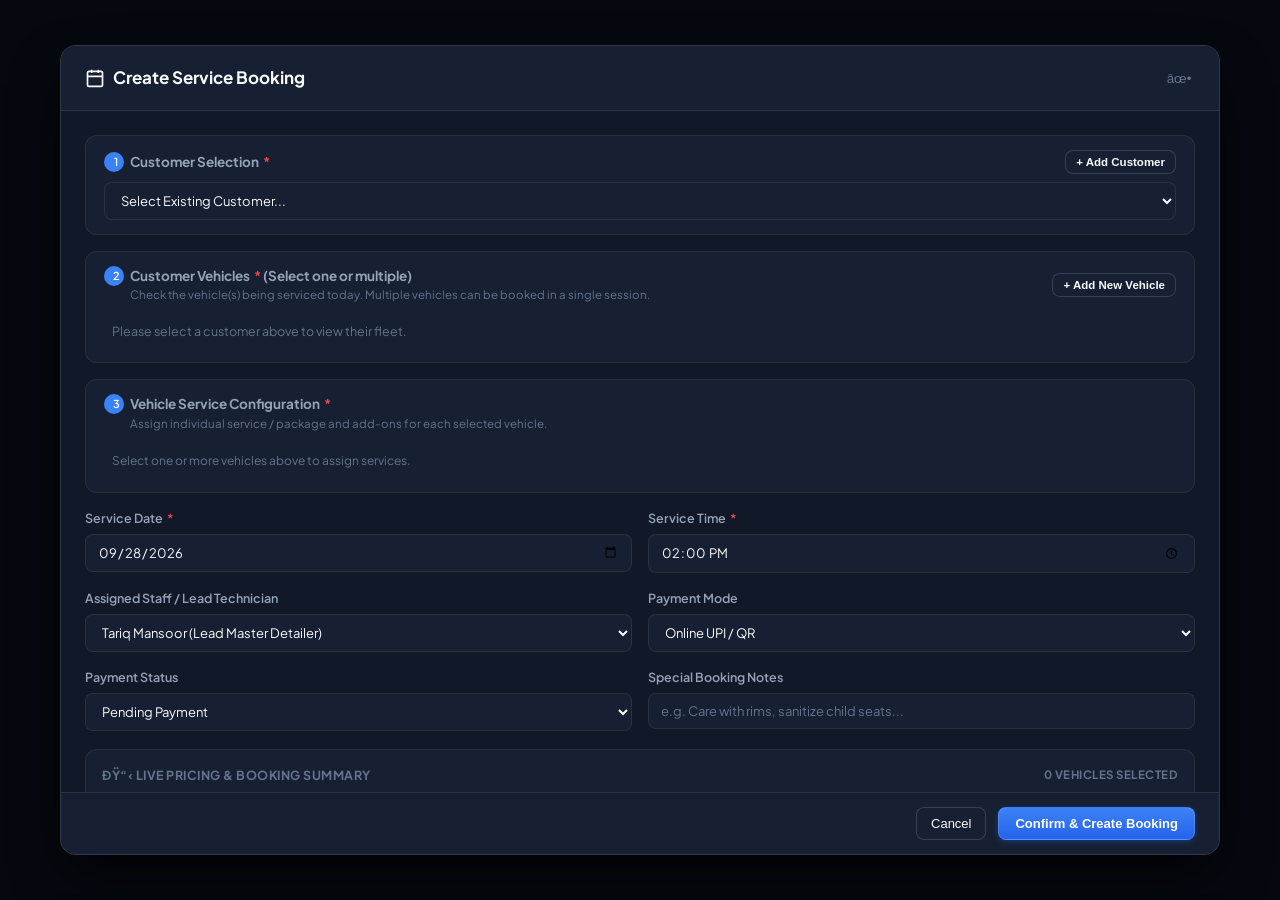
==== commit 53c5c73a: "Updated project changes" ====
--- a/demo_booking.html
+++ b/demo_booking.html
@@ -1,9 +1,10 @@
-﻿<!DOCTYPE html>
+<!DOCTYPE html>
 <html lang="en" data-theme="dark">
 
 <head>
   <meta charset="UTF-8">
   <meta name="viewport" content="width=device-width, initial-scale=1.0">
+  <meta name="robots" content="noindex, nofollow">
   <title>Ginger Carwash Services - Professional Car Wash & Detailing Management Platform</title>
   <meta name="description"
     content="Production-grade SaaS Car Wash & Detailing Operations System for Ginger Carwash Services. Manage packages, bookings, 11-stage workflow, customers, vehicles, inventory, staff, and billing.">
--- a/css/components.css
+++ b/css/components.css
@@ -1419,3 +1419,500 @@
   color: #60a5fa;
 }
 
+/* ==========================================================================
+   GINGER WASHMATE - FULL SCREEN ADMIN LOGIN PORTAL
+   ========================================================================== */
+
+/* Unauthenticated state visibility */
+html.washmate-unauthenticated #app-root {
+  display: none !important;
+}
+
+html.washmate-unauthenticated #washmate-login-screen {
+  display: flex !important;
+  opacity: 1 !important;
+  pointer-events: all !important;
+}
+
+/* Fullscreen Overlay Container */
+.washmate-login-overlay {
+  position: fixed;
+  inset: 0;
+  width: 100vw;
+  height: 100vh;
+  min-height: 100vh;
+  min-height: 100dvh;
+  background: radial-gradient(circle at 50% 18%, #0d233a 0%, #070e1b 45%, #040810 100%);
+  z-index: 999999;
+  display: flex;
+  align-items: center;
+  justify-content: center;
+  overflow-y: auto;
+  padding: 24px 16px;
+  box-sizing: border-box;
+  transition: opacity 0.4s cubic-bezier(0.16, 1, 0.3, 1), visibility 0.4s;
+}
+
+/* Floating animated background bubbles */
+.login-bg-bubble {
+  position: absolute;
+  border-radius: 50%;
+  pointer-events: none;
+  background: radial-gradient(circle, rgba(56, 189, 248, 0.22) 0%, rgba(37, 99, 235, 0.08) 60%, transparent 100%);
+  border: 1px solid rgba(56, 189, 248, 0.15);
+  filter: blur(1px);
+  animation: floatBubble 16s infinite ease-in-out;
+}
+
+.bubble-1 { width: 140px; height: 140px; top: 8%; left: 10%; animation-duration: 18s; animation-delay: 0s; }
+.bubble-2 { width: 90px; height: 90px; top: 65%; left: 8%; animation-duration: 14s; animation-delay: 2s; }
+.bubble-3 { width: 180px; height: 180px; bottom: 10%; right: 10%; animation-duration: 22s; animation-delay: 1s; }
+.bubble-4 { width: 70px; height: 70px; top: 15%; right: 14%; animation-duration: 12s; animation-delay: 3s; }
+.bubble-5 { width: 110px; height: 110px; bottom: 25%; left: 22%; animation-duration: 16s; animation-delay: 4s; }
+.bubble-6 { width: 60px; height: 60px; top: 45%; right: 5%; animation-duration: 10s; animation-delay: 2.5s; }
+
+@keyframes floatBubble {
+  0%, 100% {
+    transform: translateY(0) scale(1);
+    opacity: 0.2;
+  }
+  50% {
+    transform: translateY(-35px) scale(1.08);
+    opacity: 0.35;
+  }
+}
+
+/* Glassmorphism Login Card */
+.washmate-login-card {
+  position: relative;
+  z-index: 10;
+  width: 100%;
+  max-width: 440px;
+  background: rgba(15, 23, 42, 0.84);
+  backdrop-filter: blur(24px);
+  -webkit-backdrop-filter: blur(24px);
+  border: 1px solid rgba(255, 255, 255, 0.12);
+  border-radius: 24px;
+  box-shadow: 0 25px 50px -12px rgba(0, 0, 0, 0.75), 0 0 50px rgba(56, 189, 248, 0.12);
+  padding: 34px 30px;
+  box-sizing: border-box;
+  text-align: center;
+  margin: auto;
+  transition: transform 0.25s ease, box-shadow 0.25s ease;
+}
+
+.washmate-login-card.shake {
+  animation: cardShake 0.45s cubic-bezier(0.36, 0.07, 0.19, 0.97) both;
+}
+
+@keyframes cardShake {
+  10%, 90% { transform: translate3d(-3px, 0, 0); }
+  20%, 80% { transform: translate3d(5px, 0, 0); }
+  30%, 50%, 70% { transform: translate3d(-6px, 0, 0); }
+  40%, 60% { transform: translate3d(6px, 0, 0); }
+}
+
+/* Logo Presentation */
+.login-logo-container {
+  display: flex;
+  flex-direction: column;
+  align-items: center;
+  margin-bottom: 22px;
+}
+
+.login-logo-badge {
+  display: inline-flex;
+  align-items: center;
+  justify-content: center;
+  background: #ffffff;
+  border-radius: 20px;
+  padding: 12px 22px;
+  box-shadow: 0 10px 30px rgba(0, 0, 0, 0.45), 0 0 25px rgba(56, 189, 248, 0.25);
+  margin-bottom: 16px;
+  border: 1px solid rgba(255, 255, 255, 0.85);
+  transition: transform 0.3s ease, box-shadow 0.3s ease;
+}
+
+.login-logo-badge:hover {
+  transform: translateY(-2px) scale(1.02);
+  box-shadow: 0 14px 35px rgba(0, 0, 0, 0.5), 0 0 30px rgba(56, 189, 248, 0.35);
+}
+
+.login-logo-img {
+  width: 195px;
+  max-width: 100%;
+  height: auto;
+  max-height: 100px;
+  object-fit: contain;
+  display: block;
+}
+
+.login-portal-badge {
+  display: inline-block;
+  font-size: 11px;
+  font-weight: 800;
+  letter-spacing: 1.5px;
+  text-transform: uppercase;
+  color: #38bdf8;
+  background: rgba(56, 189, 248, 0.12);
+  border: 1px solid rgba(56, 189, 248, 0.3);
+  padding: 4px 12px;
+  border-radius: 9999px;
+  margin-bottom: 10px;
+}
+
+.login-card-title {
+  font-size: 24px;
+  font-weight: 800;
+  color: #f8fafc;
+  margin: 0 0 6px 0;
+  letter-spacing: -0.4px;
+}
+
+.login-card-subtitle {
+  font-size: 13px;
+  color: #94a3b8;
+  margin: 0;
+  line-height: 1.45;
+}
+
+/* Error Alert */
+.login-error-alert {
+  display: flex;
+  align-items: center;
+  gap: 10px;
+  background: rgba(239, 68, 68, 0.14);
+  border: 1px solid rgba(239, 68, 68, 0.35);
+  color: #fca5a5;
+  padding: 10px 14px;
+  border-radius: 12px;
+  font-size: 12.5px;
+  font-weight: 500;
+  margin-bottom: 18px;
+  text-align: left;
+  line-height: 1.35;
+  animation: fadeInDown 0.3s ease;
+}
+
+.login-error-alert svg {
+  color: #ef4444;
+  flex-shrink: 0;
+}
+
+@keyframes fadeInDown {
+  from { opacity: 0; transform: translateY(-8px); }
+  to { opacity: 1; transform: translateY(0); }
+}
+
+/* Demo Credentials Quick-Fill Pill */
+.login-demo-pill {
+  display: flex;
+  align-items: center;
+  justify-content: space-between;
+  gap: 8px;
+  background: rgba(56, 189, 248, 0.08);
+  border: 1px dashed rgba(56, 189, 248, 0.35);
+  border-radius: 12px;
+  padding: 8px 14px;
+  margin-bottom: 18px;
+  cursor: pointer;
+  transition: all 0.2s ease;
+  text-align: left;
+}
+
+.login-demo-pill:hover {
+  background: rgba(56, 189, 248, 0.16);
+  border-color: #38bdf8;
+  transform: translateY(-1px);
+}
+
+.demo-pill-text {
+  font-size: 12px;
+  color: #bae6fd;
+}
+
+.demo-pill-text strong {
+  color: #38bdf8;
+}
+
+.demo-pill-action {
+  font-size: 11px;
+  font-weight: 700;
+  background: #0284c7;
+  color: white;
+  padding: 2px 8px;
+  border-radius: 6px;
+  white-space: nowrap;
+  letter-spacing: 0.3px;
+}
+
+/* Form Styles */
+.login-form-group {
+  margin-bottom: 16px;
+  text-align: left;
+}
+
+.login-field-label {
+  display: block;
+  font-size: 12px;
+  font-weight: 600;
+  color: #cbd5e1;
+  margin-bottom: 7px;
+  letter-spacing: 0.2px;
+}
+
+.login-input-wrapper {
+  position: relative;
+  display: flex;
+  align-items: center;
+}
+
+.login-input-icon {
+  position: absolute;
+  left: 14px;
+  color: #64748b;
+  pointer-events: none;
+  transition: color 0.2s;
+}
+
+.login-text-input {
+  width: 100%;
+  height: 48px;
+  background: rgba(15, 23, 42, 0.7);
+  border: 1px solid rgba(255, 255, 255, 0.14);
+  border-radius: 12px;
+  padding: 0 44px 0 42px;
+  color: #f8fafc;
+  font-size: 14.5px;
+  font-family: inherit;
+  transition: all 0.2s ease;
+  box-sizing: border-box;
+}
+
+.login-text-input:focus {
+  outline: none;
+  border-color: #38bdf8;
+  background: rgba(15, 23, 42, 0.95);
+  box-shadow: 0 0 0 3px rgba(56, 189, 248, 0.2);
+}
+
+.login-text-input:focus + .login-input-icon,
+.login-input-wrapper:focus-within .login-input-icon {
+  color: #38bdf8;
+}
+
+.login-text-input.input-error {
+  border-color: #ef4444 !important;
+  box-shadow: 0 0 0 3px rgba(239, 68, 68, 0.2) !important;
+}
+
+.login-password-toggle {
+  position: absolute;
+  right: 12px;
+  background: transparent;
+  border: none;
+  color: #64748b;
+  cursor: pointer;
+  padding: 4px;
+  display: flex;
+  align-items: center;
+  justify-content: center;
+  border-radius: 6px;
+  transition: color 0.2s;
+}
+
+.login-password-toggle:hover {
+  color: #e2e8f0;
+}
+
+/* Remember me row */
+.login-remember-row {
+  display: flex;
+  align-items: center;
+  justify-content: space-between;
+  margin-bottom: 22px;
+  font-size: 12.5px;
+}
+
+.login-checkbox-label {
+  display: flex;
+  align-items: center;
+  gap: 8px;
+  cursor: pointer;
+  color: #94a3b8;
+  user-select: none;
+}
+
+.login-checkbox-label input[type="checkbox"] {
+  accent-color: #0284c7;
+  width: 15px;
+  height: 15px;
+  cursor: pointer;
+}
+
+.login-secure-badge {
+  display: flex;
+  align-items: center;
+  gap: 4px;
+  color: #10b981;
+  font-size: 11.5px;
+  font-weight: 600;
+}
+
+/* Submit Button */
+.login-btn-submit {
+  width: 100%;
+  height: 50px;
+  background: linear-gradient(135deg, #0284c7 0%, #2563eb 100%);
+  color: #ffffff;
+  border: none;
+  border-radius: 12px;
+  font-size: 15px;
+  font-weight: 700;
+  letter-spacing: 0.3px;
+  cursor: pointer;
+  display: flex;
+  align-items: center;
+  justify-content: center;
+  gap: 10px;
+  box-shadow: 0 8px 20px -4px rgba(2, 132, 199, 0.5), 0 0 15px rgba(37, 99, 235, 0.3);
+  transition: all 0.2s ease;
+  position: relative;
+  overflow: hidden;
+}
+
+.login-btn-submit:hover:not(:disabled) {
+  background: linear-gradient(135deg, #0369a1 0%, #1d4ed8 100%);
+  box-shadow: 0 12px 26px -4px rgba(2, 132, 199, 0.65), 0 0 25px rgba(56, 189, 248, 0.4);
+  transform: translateY(-1.5px);
+}
+
+.login-btn-submit:active:not(:disabled) {
+  transform: translateY(0);
+}
+
+.login-btn-submit:disabled {
+  opacity: 0.85;
+  cursor: not-allowed;
+}
+
+.btn-spinner {
+  width: 18px;
+  height: 18px;
+  border: 2.5px solid rgba(255, 255, 255, 0.3);
+  border-top-color: #ffffff;
+  border-radius: 50%;
+  animation: spin 0.8s linear infinite;
+}
+
+@keyframes spin {
+  to { transform: rotate(360deg); }
+}
+
+/* Footer note */
+.login-card-footer {
+  margin-top: 24px;
+  padding-top: 18px;
+  border-top: 1px solid rgba(255, 255, 255, 0.08);
+  font-size: 11.5px;
+  color: #94a3b8;
+  line-height: 1.5;
+}
+
+.saasgenz-link {
+  color: #38bdf8;
+  text-decoration: none;
+  font-weight: 600;
+  transition: color 0.2s ease, text-decoration 0.2s ease;
+}
+
+.saasgenz-link:hover {
+  color: #60a5fa;
+  text-decoration: underline;
+}
+
+.app-dashboard-footer {
+  padding: 24px 20px;
+  border-top: 1px solid var(--border-subtle);
+  margin-top: 40px;
+  text-align: center;
+  font-size: 12px;
+  color: var(--text-tertiary);
+  line-height: 1.5;
+}
+
+/* ==========================================================================
+   RESPONSIVENESS FOR LOGIN SCREEN
+   ========================================================================== */
+@media (max-width: 480px) {
+  .washmate-login-overlay {
+    padding: 16px 12px;
+    align-items: flex-start;
+  }
+
+  .washmate-login-card {
+    padding: 24px 18px;
+    border-radius: 18px;
+    margin: 12px auto;
+  }
+
+  .login-logo-badge {
+    background: #ffffff;
+    border-radius: 16px;
+    padding: 10px 18px;
+    margin-bottom: 12px;
+    box-shadow: 0 8px 24px rgba(0, 0, 0, 0.4);
+  }
+
+  .login-logo-img {
+    width: 160px;
+    max-height: 80px;
+  }
+
+  .login-card-title {
+    font-size: 21px;
+  }
+
+  .login-card-subtitle {
+    font-size: 12px;
+  }
+
+  .login-demo-pill {
+    flex-direction: column;
+    align-items: flex-start;
+    gap: 6px;
+    padding: 10px 12px;
+  }
+
+  .demo-pill-action {
+    align-self: flex-start;
+  }
+
+  .login-remember-row {
+    flex-direction: column;
+    align-items: flex-start;
+    gap: 8px;
+  }
+
+  .login-text-input {
+    height: 46px;
+    font-size: 15px; /* avoids iOS safari zoom */
+  }
+
+  .login-btn-submit {
+    height: 48px;
+    font-size: 14.5px;
+  }
+
+  .bubble-1, .bubble-3 {
+    opacity: 0.1;
+  }
+}
+
+@media (min-width: 481px) and (max-width: 768px) {
+  .washmate-login-card {
+    padding: 28px 24px;
+  }
+}
+
+
